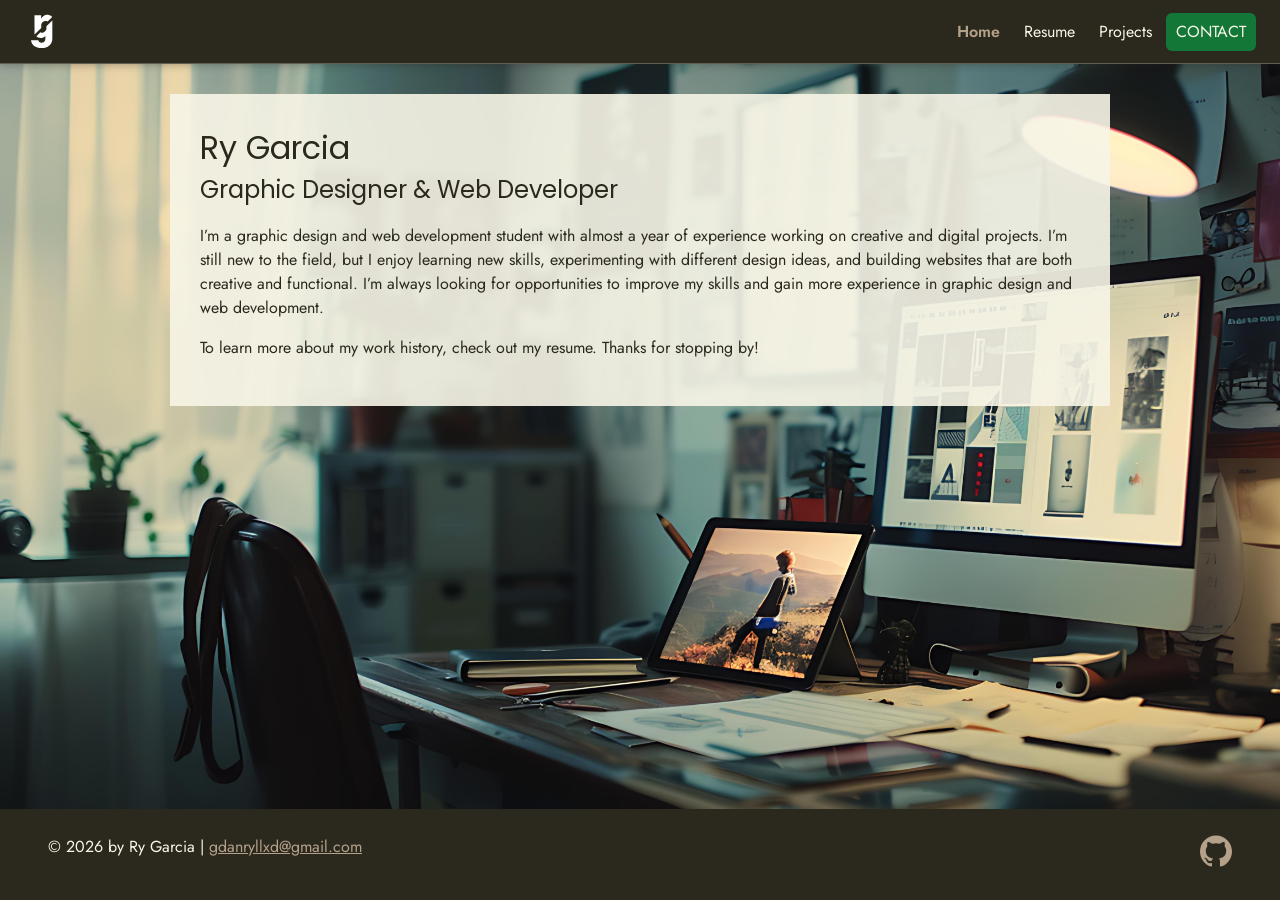
==== index.html @ c514fbcc "Use animated logo on home page" ====
<!DOCTYPE html>
<html lang="en">
  <head>
    <meta charset="UTF-8">
    <meta name="viewport" content="width=device-width, initial-scale=1.0">
    <title>Ry Garcia</title>

    <link rel="preconnect" href="https://fonts.googleapis.com">
    <link rel="preconnect" href="https://fonts.gstatic.com" crossorigin>
    <link href="https://fonts.googleapis.com/css2?family=Jost:ital,wght@0,100..900;1,100..900&family=Poppins:wght@400;500;600&display=swap" rel="stylesheet">

    <link rel="stylesheet" href="css/styles.css">
  </head>

  <body class="home">

    <div class="navWrap">
      <a href="index.html" class="navLogo" aria-label="Home">
        <img src="logo%20animation/intro%20g.svg" alt="" aria-hidden="true" class="logo logo-intro logo-g">
        <img src="logo%20animation/intro%20r.svg" alt="" aria-hidden="true" class="logo logo-intro logo-r">
        <img src="logo%20animation/top%20part%20of%20g.svg" alt="" aria-hidden="true" class="logo logo-intro logo-g-top">
        <img src="logo%20animation/monogram.svg" alt="Ry Garcia monogram" class="logo logo-final">
      </a>
      <input type="checkbox" id="navToggle" class="navToggle" aria-label="Toggle navigation" aria-controls="primaryNavigation" >
      <label for="navToggle" class="navToggleLabel"><span></span></label>
      <nav id="primaryNavigation" aria-label="Primary navigation">
        <ul>
          <li><a href="index.html" class="current-page" aria-current="page">Home</a></li>
          <li><a href="resume.html">Resume</a></li>
          <li><a href="projects.html">Projects</a></li>
          <li><button type="button" class="btn" popovertarget="contactPopover">Contact</button></li>
        </ul>
      </nav>
    </div>

    <div id="contactPopover" popover role="dialog" aria-labelledby="contactHeading">
      <div class="card">
        <img src="images/pogi.png" alt="Ry Garcia">
        <div class="contact-details">
          <h2 id="contactHeading">Ry Garcia</h2>
          <p class="contact-bio">
            I’m a graphic design and web development student who enjoys learning
            new skills, exploring creative ideas, and building websites that are
            both creative and functional.
          </p>
          <p><a href="mailto:ry.garcia@example.com">ry.garcia@example.com</a></p>
          <p><a href="tel:+13035550142">(303) 555-0142</a></p>
        </div>
        <button type="button" popovertarget="contactPopover" popovertargetaction="hide" aria-label="Close contact" autofocus>&#215;</button>
      </div>
    </div>

    <!-- // INTRO // -->
    <div class="content-wrapper">
      <div class="content-bg">
        <header>
          <h1>Ry Garcia</h1>
          <h2>Graphic Designer & Web Developer</h2>
        </header>

        <!-- // ABOUT ME // -->
        <main>
          <p>
            I’m a graphic design and web development student with almost a year
            of experience working on creative and digital projects. I’m still
            new to the field, but I enjoy learning new skills, experimenting
            with different design ideas, and building websites that are both
            creative and functional. I’m always looking for opportunities to
            improve my skills and gain more experience in graphic design and
            web development.
          </p>

          <p>
            To learn more about my work history, check out my
            resume. Thanks for stopping by!
          </p>
        </main>
      </div>
    </div>

    <!-- // FOOTER INFO, SOCIAL MEDIA // -->
    <footer>
      <p>
        © 2026 by Ry Garcia |
        <a href="mailto:gdanryllxd@gmail.com">gdanryllxd@gmail.com</a>
      </p>

      <ul class="socials">
        <li>
          <a href="https://github.com/rydoesart/ry_garcia_resume" target="_blank" rel="noopener" aria-label="GitHub repository">
            <svg class="github-icon" viewBox="0 0 24 24" aria-hidden="true" focusable="false">
              <path fill="currentColor" d="M12 .297c-6.63 0-12 5.373-12 12 0 5.303 3.438 9.8 8.205 11.385.6.113.82-.258.82-.577 0-.285-.01-1.04-.015-2.04-3.338.724-4.042-1.61-4.042-1.61-.546-1.387-1.333-1.756-1.333-1.756-1.09-.745.083-.73.083-.73 1.205.084 1.84 1.237 1.84 1.237 1.07 1.835 2.807 1.305 3.492.998.108-.776.418-1.305.762-1.605-2.665-.3-5.467-1.334-5.467-5.931 0-1.31.469-2.381 1.235-3.221-.124-.303-.535-1.524.117-3.176 0 0 1.008-.322 3.3 1.23.957-.266 1.983-.399 3.003-.404 1.02.005 2.047.138 3.006.404 2.29-1.552 3.295-1.23 3.295-1.23.655 1.652.243 2.873.12 3.176.77.84 1.232 1.911 1.232 3.221 0 4.609-2.807 5.628-5.479 5.921.43.372.823 1.102.823 2.222 0 1.606-.015 2.903-.015 3.297 0 .322.216.694.825.576C20.565 22.092 24 17.592 24 12.297c0-6.627-5.373-12-12-12Z"/>
            </svg>
          </a>
        </li>
      </ul>
    </footer>

  </body>
</html>
---- css/styles.css ----
/*
COLOR PALETTE

Neutral shades:
--gray-1 through --gray-9

Accent colours:
Green
Beige
*/

/* GLOBAL STYLES
------------------------------------*/

:root {
    --neutral: oklch(45% 0.02 100);

    --gray-1: oklch(from var(--neutral) 97% c h);
    --gray-2: oklch(from var(--neutral) 92% c h);
    --gray-3: oklch(from var(--neutral) 87% c h);
    --gray-4: oklch(from var(--neutral) 78% c h);
    --gray-5: oklch(from var(--neutral) 68% c h);
    --gray-6: oklch(from var(--neutral) 58% c h);
    --gray-7: oklch(from var(--neutral) 48% c h);
    --gray-8: oklch(from var(--neutral) 38% c h);
    --gray-9: oklch(from var(--neutral) 28% c h);

    --green: oklch(50% 0.13 150);
    --beige: oklch(72% 0.04 70);

    --body-font: "Jost", sans-serif;
    --heading-font: "Poppins", sans-serif;

    --space-1: 0.25rem;
    --space-2: 0.5rem;
    --space-2-5: 0.625rem;
    --space-3: 0.75rem;
    --space-4: 1rem;
    --space-5: 1.25rem;
    --space-6: 1.5rem;
    --space-7: 1.875rem;
    --space-8: 2rem;
    --space-10: 2.5rem;
    --space-12: 3rem;
    --space-16: 4rem;

    --logo-size: 2.5rem;
    --contact-block-size: 18rem;
    --contact-min-inline-size: 22rem;
    --contact-min-block-size: 12.5rem;
    --contact-image-size: 8rem;
    --menu-icon-size: 1.75rem;
    --content-max-inline-size: 62.5rem;
    --work-column-inline-size: 18.75rem;
    --hero-block-size-small: 12.5rem;
    --hero-block-size-large: 18.75rem;
    --visually-hidden-size: 0.0625rem;

    --border-thin: 0.0625rem;
    --border-strong: 0.125rem;
    --radius-card: 0.375rem;
    --radius-pill: 0.75rem;

    --text-base: 1rem;
    --text-xl: 2rem;
    --text-lg: 1.5rem;
    --text-md: 1.25rem;
    --text-button: 1.2rem;
    --space-button: 0.4375rem;
    --tracking-wide: 0.1em;
    --font-weight-regular: 400;
    --font-weight-semibold: 600;
    --opacity-muted: 0.5;

    --duration-fast: 0.14s;
    --duration-menu: 0.22s;
    --duration-logo: 2.8s;
    --ease-standard: ease-in-out;
    --z-menu: 1;
    --z-navigation: 99;
}

html {
    box-sizing: border-box;
}

*, *::before, *::after {
    box-sizing: inherit;
}

html,
body {
    block-size: 100%;
}

body {
    background: var(--gray-1);
    color: var(--gray-9);
    font-family: var(--body-font);
    font-size: var(--text-base);
    line-height: 1.5;
    margin: 0;
}

h1,
h2,
h3 {
    font-family: var(--heading-font);
    font-style: normal;
    font-weight: var(--font-weight-regular);
    margin: 0;
}

h1 {
    font-size: var(--text-xl);
    line-height: 1.5;
}

h2 {
    font-size: var(--text-lg);
}

h3 {
    font-size: var(--text-md);
}


/* LINKS
------------------------------------*/

a {
    color: var(--green);
}

a:hover {
    color: var(--beige);
    text-decoration: none;
}

footer a {
    color: var(--beige);
}

footer a:hover {
    color: var(--green);
    text-decoration: none;
}


/* NAVIGATION
------------------------------------*/

.navLogo {
    position: relative;
    display: grid;
    place-items: center;
    inline-size: var(--logo-size);
    block-size: var(--logo-size);
    flex: none;
    overflow: visible;
}

.logo {
    position: absolute;
    inset: 0;
    display: block;
    inline-size: var(--logo-size);
    block-size: var(--logo-size);
    object-fit: contain;
    filter: invert(1);
}

.logo-intro {
    display: none;
}

.logo-final {
    opacity: 1;
}

@media (prefers-reduced-motion: no-preference) {
    .logo-intro {
        display: block;
    }

    .logo-g {
        animation: logo-g-exit var(--duration-logo) ease-in 1 both;
    }

    .logo-r {
        transform-origin: 50% 80%;
        animation: logo-r-hop var(--duration-logo) cubic-bezier(0.2, 0.72, 0.25, 1) 1 both;
    }

    .logo-g-top {
        opacity: 0;
        transform-origin: center;
        animation: logo-g-top-reveal var(--duration-logo) ease-out 1 both;
    }

    .logo-final {
        opacity: 0;
        animation: logo-final-reveal var(--duration-logo) ease-out 1 both;
    }
}

@keyframes logo-r-hop {
    0%, 12% { transform: translate(-24px, -1px) rotate(-10deg); }
    31% { transform: translate(-19px, -13px) rotate(-8deg); }
    47% { transform: translate(-9px, -5px) rotate(4deg); }
    56% { transform: translate(0, 0) rotate(0); }
    62% { transform: translate(2px, 2px) rotate(5deg); }
    68% { transform: translate(-1px, -1px) rotate(-4deg); }
    74%, 84% { transform: none; opacity: 1; }
    100% { transform: none; opacity: 0; }
}

@keyframes logo-g-exit {
    0%, 78% { opacity: 1; }
    88%, 100% { opacity: 0; }
}

@keyframes logo-g-top-reveal {
    0%, 55% { opacity: 0; transform: translateY(-2px) scale(0.94); }
    66% { opacity: 1; transform: none; }
    82%, 100% { opacity: 0; transform: none; }
}

@keyframes logo-final-reveal {
    0%, 78% { opacity: 0; }
    100% { opacity: 1; }
}

.navWrap {
    position: sticky;
    inset-block-start: 0;
    z-index: var(--z-navigation);
    min-block-size: var(--space-12);
    inline-size: 100%;
    background-color: var(--gray-9);
    border-block-end: var(--border-thin) solid var(--gray-7);
    box-shadow: 0 var(--border-thin) var(--space-2) oklch(from var(--gray-9) l c h / 35%);
    padding-inline: var(--space-6);
    display: flex;
    align-items: center;
    justify-content: space-between;
}

#navToggle {
    position: absolute;
    inline-size: var(--visually-hidden-size);
    block-size: var(--visually-hidden-size);
    overflow: hidden;
    clip-path: inset(50%);
    white-space: nowrap;
}

.navToggleLabel {
    position: relative;
    display: grid;
    place-items: center;
    inline-size: var(--space-10);
    block-size: var(--space-10);
    cursor: pointer;
}

.navToggleLabel > span {
    position: relative;
    display: block;
    inline-size: var(--menu-icon-size);
    block-size: var(--border-strong);
    background: var(--gray-1);
    transition: background-color var(--duration-fast) var(--ease-standard);
}

.navToggleLabel > span::before,
.navToggleLabel > span::after {
    content: "";
    display: block;
    position: absolute;
    inset-inline-start: 0;
    inset-block-start: 0;
    inline-size: 100%;
    block-size: 100%;
    background: var(--gray-1);
    transition: transform var(--duration-fast) var(--ease-standard);
}

.navToggleLabel > span::before {
    transform: translateY(calc(-1 * var(--space-2)));
}

.navToggleLabel > span::after {
    transform: translateY(var(--space-2));
}

#navToggle:focus-visible + .navToggleLabel {
    outline: var(--border-strong) solid var(--green);
    outline-offset: var(--border-strong);
}

.navWrap nav {
    position: absolute;
    inset-block-start: 100%;
    inset-inline-start: 0;
    z-index: var(--z-menu);
    inline-size: 100%;
    background: var(--gray-9);
    transform: translateX(-110%);
    visibility: hidden;
    transition: transform var(--duration-menu) var(--ease-standard), visibility var(--duration-menu);
}

.navWrap nav ul {
    list-style: none;
    margin: 0;
    padding: 0;
}

.navWrap nav ul li a {
    display: block;
    text-decoration: none;
    inline-size: 100%;
    padding: var(--space-3) var(--space-4);
    color: var(--gray-1);
    font-family: var(--body-font);
    border-block-end: var(--border-thin) solid var(--gray-7);
    transition: background-color var(--duration-fast) var(--ease-standard), color var(--duration-fast) var(--ease-standard);
}

.navWrap nav .current-page {
    color: var(--beige);
    font-weight: var(--font-weight-semibold);
}

.navWrap nav ul li a:hover,
.navWrap nav ul li a:focus-visible {
    background-color: var(--gray-8);
    color: var(--beige);
}

.navWrap nav .btn {
    anchor-name: --contact-button;
    background: var(--green);
    border: 0;
    border-radius: var(--radius-card);
    box-shadow: none;
    color: var(--gray-1);
    inline-size: fit-content;
    font: inherit;
    padding-block: var(--space-button);
    padding-inline: var(--space-2-5);
    letter-spacing: inherit;
    text-shadow: none;
    display: flex;
    justify-content: center;
    margin: var(--space-3) auto;
}

.navWrap nav .btn:hover,
.navWrap nav .btn:focus-visible {
    background: var(--beige);
    color: var(--gray-9);
}

#navToggle:checked ~ nav {
    transform: translateX(0);
    visibility: visible;
}

#navToggle:checked + .navToggleLabel > span {
    background: transparent;
}

#navToggle:checked + .navToggleLabel > span::before {
    transform: rotate(45deg);
}

#navToggle:checked + .navToggleLabel > span::after {
    transform: rotate(-45deg);
}


/* BUTTON
------------------------------------*/

.btn {
    background: var(--green);
    color: var(--gray-1);
    display: inline-block;
    font-size: var(--text-button);
    letter-spacing: var(--tracking-wide);
    padding: var(--space-button);
    text-decoration: none;
    text-transform: uppercase;
    border-radius: var(--radius-pill);
}


/* CONTACT POPOVER
------------------------------------*/

#contactPopover {
    position: fixed;
    inset: auto;
    position-anchor: --contact-button;
    position-area: bottom span-left;
    position-try-fallbacks: flip-block, --contact-bottom-span-all, --contact-top-span-all;
    margin: 0;
    inline-size: min(calc(100vi - var(--space-4)), max(33.333vi, var(--contact-min-inline-size)));
    min-inline-size: 0;
    max-inline-size: calc(100vi - var(--space-4));
    block-size: var(--contact-block-size);
    min-block-size: min(var(--contact-min-block-size), calc(100vb - var(--space-16)));
    max-block-size: calc(100vb - var(--space-16));
    container: contact / size;
    resize: both;
    overflow: auto;
    direction: rtl;
    background: var(--gray-1);
    color: var(--gray-9);
    font-family: var(--body-font);
    border: var(--border-thin) solid var(--gray-3);
    border-radius: var(--radius-card);
    border-end-end-radius: 0;
    box-shadow: 0 var(--space-2) var(--space-6) oklch(from var(--gray-9) l c h / 35%);
    padding: 0;
}

@position-try --contact-bottom-span-all {
    position-area: bottom span-all;
}

@position-try --contact-top-span-all {
    position-area: top span-all;
}

#contactPopover::backdrop {
    background: oklch(from var(--gray-9) l c h / 50%);
}

#contactPopover .card {
    position: relative;
    direction: ltr;
    display: grid;
    grid-template-columns: minmax(0, 1fr);
    inline-size: 100%;
    block-size: 100%;
    min-inline-size: 0;
    min-block-size: 0;
    overflow: auto;
    align-content: start;
    align-items: start;
    gap: var(--space-3) var(--space-4);
    padding: var(--space-4);
    padding-block-start: var(--space-10);
    font-size: var(--text-base);
    line-height: 1.35;
}

#contactPopover .card > img,
#contactPopover .project-placeholder-art {
    display: block;
    flex: 0 0 var(--contact-image-size);
    inline-size: var(--contact-image-size);
    max-inline-size: 100%;
    aspect-ratio: 1;
    align-self: flex-start;
    object-fit: cover;
    border: var(--border-strong) solid var(--gray-3);
    border-radius: 50%;
}

#contactPopover .contact-details {
    flex: 1 1 13rem;
    display: grid;
    align-content: start;
    gap: var(--space-2);
    min-inline-size: 0;
}

#contactPopover h2 {
    font-size: var(--text-md);
    border-block-end: var(--border-strong) dashed var(--gray-4);
    padding-block-end: var(--space-2);
}

#contactPopover p {
    margin: 0;
}

#contactPopover .contact-bio {
    display: block;
}

#contactPopover a {
    font-weight: var(--font-weight-semibold);
    overflow-wrap: anywhere;
    text-underline-offset: var(--border-strong);
}

#contactPopover a:hover {
    color: var(--gray-9);
}

#contactPopover button {
    position: absolute;
    inset-block-start: var(--space-2);
    inset-inline-end: var(--space-2);
    inline-size: var(--space-8);
    block-size: var(--space-8);
    display: grid;
    place-items: center;
    padding: 0;
    background: transparent;
    color: var(--gray-6);
    border: 0;
    border-radius: var(--radius-card);
    font: inherit;
    font-size: var(--text-lg);
    line-height: 1;
    letter-spacing: var(--tracking-wide);
    cursor: pointer;
    transition: background-color var(--duration-fast) var(--ease-standard), color var(--duration-fast) var(--ease-standard);
}

#contactPopover button:hover,
#contactPopover button:focus-visible {
    background: transparent;
    color: var(--gray-9);
}

#contactPopover a:focus-visible,
#contactPopover button:focus-visible {
    outline: var(--border-strong) solid var(--green);
    outline-offset: var(--border-strong);
}

/* Keep narrow popovers stacked, then add columns as their width allows. */
@container contact (inline-size >= 24rem) and (inline-size < 28rem) {
    #contactPopover .card {
        display: grid;
        grid-template-columns: var(--contact-image-size) minmax(0, 1fr);
        align-content: center;
        align-items: center;
    }

    #contactPopover .card > img,
    #contactPopover .project-placeholder-art {
        inline-size: min(100%, var(--contact-image-size));
        align-self: center;
    }

    #contactPopover .contact-bio {
        display: none;
    }
}

@container contact (inline-size >= 28rem) {
    #contactPopover .card {
        grid-template-columns: var(--contact-image-size) minmax(0, 1fr);
        align-content: center;
        align-items: center;
    }

    #contactPopover .card > img,
    #contactPopover .project-placeholder-art {
        inline-size: min(100%, var(--contact-image-size));
        align-self: center;
    }

    #contactPopover .contact-bio {
        display: block;
    }
}

/* CONTENT WRAPPER
------------------------------------*/

.content-wrapper {
    margin-block: 0;
    margin-inline: auto;
    max-inline-size: var(--content-max-inline-size);
    padding: var(--space-5);
}


/* HOME
------------------------------------*/

.home {
    background: url("../project-image/bg-ry-garcia.jpg") no-repeat;
    background-size: cover;
    display: flex;
    flex-direction: column;
}

.home .content-wrapper {
    flex: 1 0 auto;
}

.content-bg {
    background: oklch(from var(--gray-1) l c h / 90%);
    padding: var(--space-5);
}


/* RESUME
------------------------------------*/

.resume header::before {
    background-image: url("../project-image/bg-ry-garcia.jpg");
    background-position: center;
    background-repeat: no-repeat;
    background-size: cover;
    content: "";
    display: block;
    block-size: var(--hero-block-size-small);
}
.resume-section {
    margin-block-end: var(--space-10);
}

.resume-section h2 {
    border-block-end: var(--border-strong) dashed var(--gray-4);
}


/* PROJECTS
------------------------------------*/

.project-wrapper {
    display: grid;
    grid-template-columns: minmax(0, 1fr);
    gap: var(--space-5);
    margin-block-start: var(--space-7);
}

.project-item {
    background: var(--gray-1);
    border: var(--border-thin) solid var(--gray-3);
    border-radius: var(--radius-card);
    display: grid;
    grid-template-rows: subgrid;
    grid-row: span 4;
    row-gap: var(--space-3);
    margin: 0;
    min-inline-size: 0;
    padding: var(--space-5);
}

.project-item img {
    aspect-ratio: 16 / 10;
    display: block;
    inline-size: 100%;
    object-fit: cover;
}

.project-placeholder-art {
    aspect-ratio: 16 / 10;
    background: var(--gray-2);
}

.project-item h3 {
    margin: 0;
}

.project-item p {
    margin: 0;
}

.project-item .btn {
    align-self: start;
    margin: 0;
    text-align: center;
}

.project-label {
    align-self: start;
    background: var(--beige);
    color: var(--gray-9);
    margin: 0;
    padding: var(--space-button);
    text-transform: uppercase;
    border-radius: var(--radius-pill);
    
}

.corruption-poster img {
    object-position: top;
}

/* WORK EXPERIENCE
------------------------------------*/

.work-item {
    margin-block: var(--space-7);
}

.work-details p {
    margin: 0;
}

.work-summary p:first-child {
    margin-block-start: 0;
}


/* EDUCATION
------------------------------------*/

.education-item {
    margin-block: var(--space-7);
}

.education-item p {
    margin: 0;
}


/* FOOTER
------------------------------------*/

footer {
    background: var(--gray-9);
    color: var(--gray-1);
    padding: var(--space-2-5);
    text-align: center;
}

.socials {
    list-style: none;
    padding: 0;
}

.socials li {
    display: inline-block;
    margin-inline-start: var(--space-2-5);
}

.socials .github-icon {
    inline-size: var(--space-8);
    block-size: var(--space-8);
}

.socials a:hover .github-icon {
    opacity: var(--opacity-muted);
}


/* WIDER SCREENS
------------------------------------*/

@media screen and (min-width: 650px) {

    #navToggle {
        display: none;
    }

    .navWrap {
        min-block-size: var(--space-16);
    }

    .navToggleLabel {
        display: none;
    }

    .navWrap nav {
        position: static;
        inline-size: auto;
        background: transparent;
        transform: none;
        visibility: visible;
        transition: none;
    }

    .navWrap nav ul {
        display: flex;
        align-items: center;
        gap: var(--space-1);
    }

    .navWrap nav ul li a {
        inline-size: auto;
        padding: var(--space-2) var(--space-2-5);
        border: 0;
    }

    .navWrap nav .btn {
        margin: 0;
    }

    .content-wrapper {
        padding: var(--space-7);
    }

    .content-bg {
        padding: var(--space-7);
    }

    .project-wrapper {
        display: grid;
        grid-template-columns: repeat(2, 1fr);
        gap: var(--space-5);
    }

    .resume header::before {
        block-size: var(--hero-block-size-large);
    }
}


@media screen and (min-width: 860px) {

    .project-wrapper {
        grid-template-columns: repeat(3, minmax(0, 1fr));
    }

    .work-item {
        display: grid;
        grid-template-columns: var(--work-column-inline-size) 1fr;
        gap: var(--space-5);
    }

    footer {
        display: flex;
        justify-content: space-between;
        padding-inline: var(--space-12);
        text-align: start;
    }
}
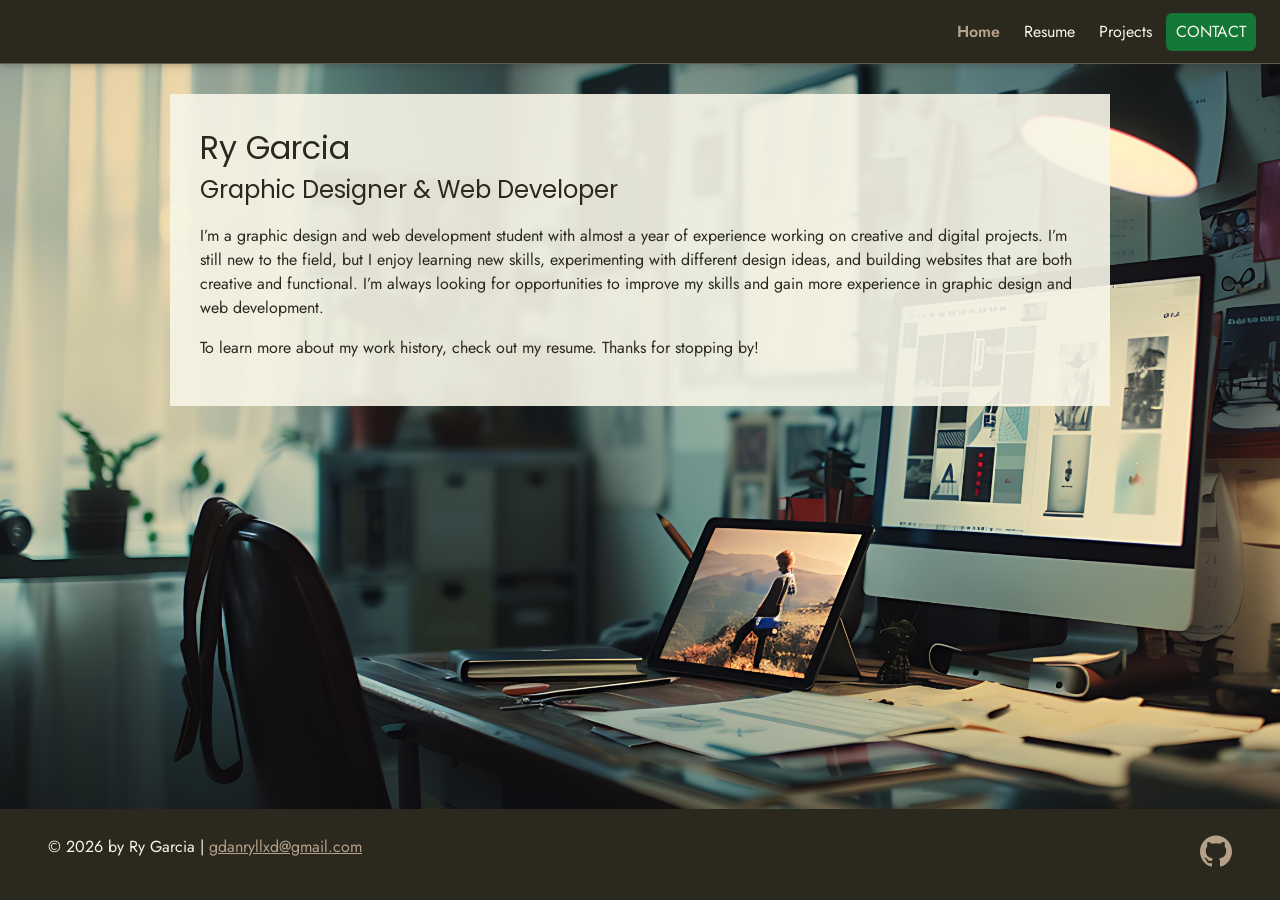
==== commit 966b45bb: "Use original SVG paths in navigation logos" ====
--- a/index.html
+++ b/index.html
@@ -16,10 +16,10 @@
 
     <div class="navWrap">
       <a href="index.html" class="navLogo" aria-label="Home">
-        <img src="logo%20animation/intro%20g.svg" alt="" aria-hidden="true" class="logo logo-intro logo-g">
-        <img src="logo%20animation/intro%20r.svg" alt="" aria-hidden="true" class="logo logo-intro logo-r">
-        <img src="logo%20animation/top%20part%20of%20g.svg" alt="" aria-hidden="true" class="logo logo-intro logo-g-top">
-        <img src="logo%20animation/monogram.svg" alt="Ry Garcia monogram" class="logo logo-final">
+        <svg class="logo" viewBox="0 0 500 500" role="img" aria-label="Ry Garcia monogram">
+          <use class="logo-g" href="logo%20animation/monogram.svg#logo-g"></use>
+          <use class="logo-r" href="logo%20animation/monogram.svg#logo-r"></use>
+        </svg>
       </a>
       <input type="checkbox" id="navToggle" class="navToggle" aria-label="Toggle navigation" aria-controls="primaryNavigation" >
       <label for="navToggle" class="navToggleLabel"><span></span></label>
--- a/css/styles.css
+++ b/css/styles.css
@@ -74,7 +74,6 @@
 
     --duration-fast: 0.14s;
     --duration-menu: 0.22s;
-    --duration-logo: 2.8s;
     --ease-standard: ease-in-out;
     --z-menu: 1;
     --z-navigation: 99;
@@ -151,84 +150,49 @@
 ------------------------------------*/
 
 .navLogo {
-    position: relative;
     display: grid;
     place-items: center;
     inline-size: var(--logo-size);
     block-size: var(--logo-size);
     flex: none;
-    overflow: visible;
 }
 
 .logo {
-    position: absolute;
-    inset: 0;
     display: block;
     inline-size: var(--logo-size);
     block-size: var(--logo-size);
-    object-fit: contain;
     filter: invert(1);
 }
 
-.logo-intro {
-    display: none;
-}
-
-.logo-final {
-    opacity: 1;
-}
-
 @media (prefers-reduced-motion: no-preference) {
-    .logo-intro {
-        display: block;
-    }
-
-    .logo-g {
-        animation: logo-g-exit var(--duration-logo) ease-in 1 both;
-    }
-
-    .logo-r {
-        transform-origin: 50% 80%;
-        animation: logo-r-hop var(--duration-logo) cubic-bezier(0.2, 0.72, 0.25, 1) 1 both;
-    }
-
-    .logo-g-top {
-        opacity: 0;
-        transform-origin: center;
-        animation: logo-g-top-reveal var(--duration-logo) ease-out 1 both;
-    }
-
-    .logo-final {
-        opacity: 0;
-        animation: logo-final-reveal var(--duration-logo) ease-out 1 both;
+    .navLogo .logo-r {
+        transform-box: fill-box;
+        transform-origin: center bottom;
+        animation: logo-r-hop 2.2s cubic-bezier(0.2, 0.72, 0.3, 1) 1 both;
+    }
+
+    .navLogo .logo-g {
+        transform-box: fill-box;
+        transform-origin: center bottom;
+        animation: logo-g-land 2.2s ease-out 1 both;
     }
 }
 
 @keyframes logo-r-hop {
-    0%, 12% { transform: translate(-24px, -1px) rotate(-10deg); }
-    31% { transform: translate(-19px, -13px) rotate(-8deg); }
-    47% { transform: translate(-9px, -5px) rotate(4deg); }
-    56% { transform: translate(0, 0) rotate(0); }
-    62% { transform: translate(2px, 2px) rotate(5deg); }
-    68% { transform: translate(-1px, -1px) rotate(-4deg); }
-    74%, 84% { transform: none; opacity: 1; }
-    100% { transform: none; opacity: 0; }
-}
-
-@keyframes logo-g-exit {
-    0%, 78% { opacity: 1; }
-    88%, 100% { opacity: 0; }
-}
-
-@keyframes logo-g-top-reveal {
-    0%, 55% { opacity: 0; transform: translateY(-2px) scale(0.94); }
-    66% { opacity: 1; transform: none; }
-    82%, 100% { opacity: 0; transform: none; }
-}
-
-@keyframes logo-final-reveal {
-    0%, 78% { opacity: 0; }
-    100% { opacity: 1; }
+    0%, 12%, 100% { transform: none; }
+    28% { transform: translate(-14px, 7px) rotate(-8deg); }
+    43% { transform: translate(-7px, -18px) rotate(-5deg); }
+    56% { transform: translate(2px, 2px) rotate(2deg); }
+    63% { transform: translateY(4px); }
+    71% { transform: translateY(-2px); }
+    82%, 90% { transform: none; }
+}
+
+@keyframes logo-g-land {
+    0%, 55%, 100% { transform: none; }
+    62% { transform: scaleY(0.93); }
+    70% { transform: scaleY(1.015); }
+    78%, 88% { transform: none; }
 }
 
 .navWrap {
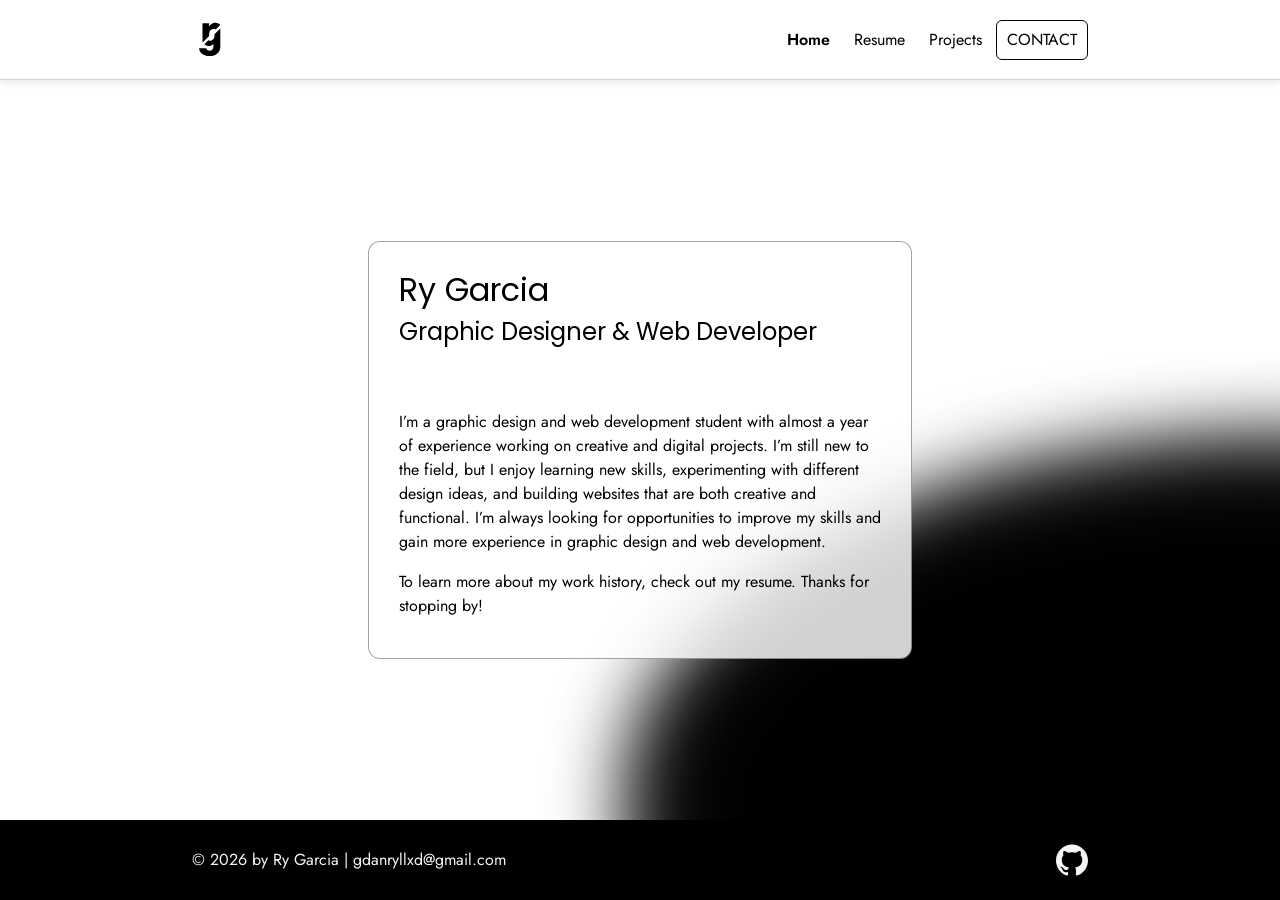
==== commit 98c2216d: "Inline monogram on home page" ====
--- a/index.html
+++ b/index.html
@@ -17,8 +17,8 @@
     <div class="navWrap">
       <a href="index.html" class="navLogo" aria-label="Home">
         <svg class="logo" viewBox="0 0 500 500" role="img" aria-label="Ry Garcia monogram">
-          <use class="logo-g" href="logo%20animation/monogram.svg#logo-g"></use>
-          <use class="logo-r" href="logo%20animation/monogram.svg#logo-r"></use>
+          <path class="logo-g" fill="#000" d="M280.364,178.832c.059,8.185.182,16.949.182,23.941,0,30.855-29.593,56.183-61.036,56.183-6.953,0-11.017-1.473-14.735-4.535l-49.396,49.396c11.145,12.104,33.011,21.149,50.374,21.149,29.133,0,41.964-6.332,60.46-25.448h.923v35.435c0,32.635-21.731,49.42-47.626,49.42-24.506,0-37.915-12.589-40.227-31.703h-91.092c5.085,57.347,54.099,97.908,131.319,97.908,79.532,0,134.557-44.757,134.557-120.287V105.129l-73.703,73.703Z"></path>
+          <path class="logo-r" fill="#000" d="M131.656,282.285l83.306-83.305.556-36.054c0-27.744,23.435-49.475,54.083-49.475,11.64,0,18.456,2.064,25.304,5.587l57.84-57.84c-9.138-9.321-16.112-13.548-22.907-17.027-9.123-4.065-14.662-5.293-19.506-6.321-8.775-1.862-15.678-2.05-17.744-2.081-16.878-.254-30.786,5.124-37.82,8.492-14.78,7.078-28.645,18.927-39.7,36.821h-1.351v-40.69h-82.93l.846,235.604.025,6.288Z"></path>
         </svg>
       </a>
       <input type="checkbox" id="navToggle" class="navToggle" aria-label="Toggle navigation" aria-controls="primaryNavigation" >
--- a/css/styles.css
+++ b/css/styles.css
@@ -4,16 +4,15 @@
 Neutral shades:
 --gray-1 through --gray-9
 
-Accent colours:
-Green
-Beige
+Interactive accents:
+Green on hover and focus
 */
 
 /* GLOBAL STYLES
 ------------------------------------*/
 
 :root {
-    --neutral: oklch(45% 0.02 100);
+    --neutral: oklch(45% 0 0);
 
     --gray-1: oklch(from var(--neutral) 97% c h);
     --gray-2: oklch(from var(--neutral) 92% c h);
@@ -26,10 +25,12 @@
     --gray-9: oklch(from var(--neutral) 28% c h);
 
     --green: oklch(50% 0.13 150);
-    --beige: oklch(72% 0.04 70);
+    --black: #000;
+    --divider-color: oklch(from var(--black) l c h / 60%);
 
     --body-font: "Jost", sans-serif;
     --heading-font: "Poppins", sans-serif;
+    --bar-inline-inset: clamp(var(--space-6), 15vw, 12rem);
 
     --space-1: 0.25rem;
     --space-2: 0.5rem;
@@ -50,12 +51,14 @@
     --contact-min-block-size: 12.5rem;
     --contact-image-size: 8rem;
     --menu-icon-size: 1.75rem;
+    --animation-stage-aspect-ratio: 9 / 16;
     --content-max-inline-size: 62.5rem;
     --work-column-inline-size: 18.75rem;
     --hero-block-size-small: 12.5rem;
     --hero-block-size-large: 18.75rem;
     --visually-hidden-size: 0.0625rem;
 
+    --border-hairline: 0.025rem;
     --border-thin: 0.0625rem;
     --border-strong: 0.125rem;
     --radius-card: 0.375rem;
@@ -128,16 +131,17 @@
 ------------------------------------*/
 
 a {
+    color: var(--gray-9);
+}
+
+a:hover {
     color: var(--green);
-}
-
-a:hover {
-    color: var(--beige);
     text-decoration: none;
 }
 
 footer a {
-    color: var(--beige);
+    color: var(--gray-1);
+    text-decoration: none;
 }
 
 footer a:hover {
@@ -161,50 +165,100 @@
     display: block;
     inline-size: var(--logo-size);
     block-size: var(--logo-size);
-    filter: invert(1);
 }
 
 @media (prefers-reduced-motion: no-preference) {
-    .navLogo .logo-r {
-        transform-box: fill-box;
-        transform-origin: center bottom;
-        animation: logo-r-hop 2.2s cubic-bezier(0.2, 0.72, 0.3, 1) 1 both;
-    }
-
+    .navLogo .logo {
+        transform-origin: center;
+        animation: logo-impact 2.4s linear 1 both;
+    }
+
+    .navLogo .logo-r,
     .navLogo .logo-g {
         transform-box: fill-box;
-        transform-origin: center bottom;
-        animation: logo-g-land 2.2s ease-out 1 both;
-    }
-}
-
-@keyframes logo-r-hop {
-    0%, 12%, 100% { transform: none; }
-    28% { transform: translate(-14px, 7px) rotate(-8deg); }
-    43% { transform: translate(-7px, -18px) rotate(-5deg); }
-    56% { transform: translate(2px, 2px) rotate(2deg); }
-    63% { transform: translateY(4px); }
-    71% { transform: translateY(-2px); }
-    82%, 90% { transform: none; }
-}
-
-@keyframes logo-g-land {
-    0%, 55%, 100% { transform: none; }
-    62% { transform: scaleY(0.93); }
-    70% { transform: scaleY(1.015); }
-    78%, 88% { transform: none; }
+        transform-origin: center;
+    }
+
+    .navLogo .logo-g {
+        animation: logo-g-assemble 2.4s linear 1 both;
+    }
+
+    .navLogo .logo-r {
+        animation: logo-r-assemble 2.4s linear 1 both;
+    }
+}
+
+@keyframes logo-g-assemble {
+    0% { opacity: 1; transform: translate(600px, 0) scale(0.8); }
+    9% { transform: translate(469px, 72px) scale(0.83); }
+    18% { transform: translate(402px, 118px) scale(0.87); }
+    27% { transform: translate(295px, 135px) scale(0.91); }
+    36% { transform: translate(190px, 124px) scale(0.95); }
+    40% { transform: translate(95px, 104px) scale(0.98); }
+    44% { transform: translate(34px, 40px) scale(0.99); }
+    48% {
+        transform: none;
+        animation-timing-function: cubic-bezier(0.12, 0.7, 0.25, 1);
+    }
+    54% {
+        transform: translate(110px, 0) scale(1.12);
+        animation-timing-function: cubic-bezier(0.2, 0.8, 0.2, 1);
+    }
+    68% {
+        transform: translate(-28px, 0) scale(0.96);
+        animation-timing-function: cubic-bezier(0.2, 0.8, 0.2, 1);
+    }
+    80% { transform: translate(10px, 0) scale(1.025); }
+    90% { transform: translate(-3px, 0) scale(0.995); }
+    100% { transform: none; }
+}
+
+@keyframes logo-r-assemble {
+    0% { opacity: 1; transform: translate(-600px, 0) scale(0.8); }
+    9% { transform: translate(-469px, -72px) scale(0.83); }
+    18% { transform: translate(-402px, -118px) scale(0.87); }
+    27% { transform: translate(-295px, -135px) scale(0.91); }
+    36% { transform: translate(-190px, -124px) scale(0.95); }
+    40% { transform: translate(-95px, -104px) scale(0.98); }
+    44% { transform: translate(-34px, -40px) scale(0.99); }
+    48% {
+        transform: none;
+        animation-timing-function: cubic-bezier(0.12, 0.7, 0.25, 1);
+    }
+    54% {
+        transform: translate(-110px, 0) scale(1.12);
+        animation-timing-function: cubic-bezier(0.2, 0.8, 0.2, 1);
+    }
+    68% {
+        transform: translate(28px, 0) scale(0.96);
+        animation-timing-function: cubic-bezier(0.2, 0.8, 0.2, 1);
+    }
+    80% { transform: translate(-10px, 0) scale(1.025); }
+    90% { transform: translate(3px, 0) scale(0.995); }
+    100% { transform: none; }
+}
+
+@keyframes logo-impact {
+    0%, 46% { transform: scale(0.96); }
+    54% { transform: scale(1.12); }
+    68% { transform: scale(0.96); }
+    80% { transform: scale(1.025); }
+    90% { transform: scale(0.995); }
+    100% { transform: scale(1); }
 }
 
 .navWrap {
     position: sticky;
     inset-block-start: 0;
     z-index: var(--z-navigation);
-    min-block-size: var(--space-12);
+    min-block-size: calc(var(--space-12) + var(--space-4));
     inline-size: 100%;
-    background-color: var(--gray-9);
-    border-block-end: var(--border-thin) solid var(--gray-7);
-    box-shadow: 0 var(--border-thin) var(--space-2) oklch(from var(--gray-9) l c h / 35%);
-    padding-inline: var(--space-6);
+    background-color: #fff;
+    -webkit-backdrop-filter: blur(var(--space-3));
+    backdrop-filter: blur(var(--space-3));
+    border-block-end: var(--border-thin) solid var(--gray-3);
+    box-shadow: 0 var(--border-thin) var(--space-2) oklch(from var(--gray-9) l c h / 15%);
+    padding-inline: var(--bar-inline-inset);
     display: flex;
     align-items: center;
     justify-content: space-between;
@@ -233,7 +287,7 @@
     display: block;
     inline-size: var(--menu-icon-size);
     block-size: var(--border-strong);
-    background: var(--gray-1);
+    background: #000;
     transition: background-color var(--duration-fast) var(--ease-standard);
 }
 
@@ -246,7 +300,7 @@
     inset-block-start: 0;
     inline-size: 100%;
     block-size: 100%;
-    background: var(--gray-1);
+    background: #000;
     transition: transform var(--duration-fast) var(--ease-standard);
 }
 
@@ -259,7 +313,7 @@
 }
 
 #navToggle:focus-visible + .navToggleLabel {
-    outline: var(--border-strong) solid var(--green);
+    outline: var(--border-strong) solid #000;
     outline-offset: var(--border-strong);
 }
 
@@ -269,7 +323,7 @@
     inset-inline-start: 0;
     z-index: var(--z-menu);
     inline-size: 100%;
-    background: var(--gray-9);
+    background: #fff;
     transform: translateX(-110%);
     visibility: hidden;
     transition: transform var(--duration-menu) var(--ease-standard), visibility var(--duration-menu);
@@ -282,34 +336,51 @@
 }
 
 .navWrap nav ul li a {
+    position: relative;
     display: block;
     text-decoration: none;
     inline-size: 100%;
     padding: var(--space-3) var(--space-4);
-    color: var(--gray-1);
+    color: #000;
     font-family: var(--body-font);
-    border-block-end: var(--border-thin) solid var(--gray-7);
-    transition: background-color var(--duration-fast) var(--ease-standard), color var(--duration-fast) var(--ease-standard);
+    border-block-end: var(--border-thin) solid var(--gray-3);
+    transition: color var(--duration-fast) var(--ease-standard);
+}
+
+.navWrap nav ul li a::after {
+    content: "";
+    position: absolute;
+    inset-inline: var(--space-4);
+    inset-block-end: 0;
+    block-size: var(--border-strong);
+    background: #000;
+    opacity: 0;
+    transition: opacity var(--duration-fast) var(--ease-standard);
 }
 
 .navWrap nav .current-page {
-    color: var(--beige);
+    color: #000;
     font-weight: var(--font-weight-semibold);
 }
 
 .navWrap nav ul li a:hover,
 .navWrap nav ul li a:focus-visible {
-    background-color: var(--gray-8);
-    color: var(--beige);
+    background-color: transparent;
+    color: #000;
+}
+
+.navWrap nav ul li a:hover::after,
+.navWrap nav ul li a:focus-visible::after {
+    opacity: 1;
 }
 
 .navWrap nav .btn {
     anchor-name: --contact-button;
-    background: var(--green);
-    border: 0;
+    background: transparent;
+    border: var(--border-thin) solid #000;
     border-radius: var(--radius-card);
     box-shadow: none;
-    color: var(--gray-1);
+    color: #000;
     inline-size: fit-content;
     font: inherit;
     padding-block: var(--space-button);
@@ -323,8 +394,9 @@
 
 .navWrap nav .btn:hover,
 .navWrap nav .btn:focus-visible {
-    background: var(--beige);
-    color: var(--gray-9);
+    background: #000;
+    border-color: #000;
+    color: #fff;
 }
 
 #navToggle:checked ~ nav {
@@ -349,7 +421,7 @@
 ------------------------------------*/
 
 .btn {
-    background: var(--green);
+    background: var(--gray-9);
     color: var(--gray-1);
     display: inline-block;
     font-size: var(--text-button);
@@ -358,6 +430,13 @@
     text-decoration: none;
     text-transform: uppercase;
     border-radius: var(--radius-pill);
+    transition: background-color var(--duration-fast) var(--ease-standard), color var(--duration-fast) var(--ease-standard);
+}
+
+.btn:hover,
+.btn:focus-visible {
+    background: var(--green);
+    color: var(--gray-1);
 }
 
 
@@ -445,7 +524,7 @@
 
 #contactPopover h2 {
     font-size: var(--text-md);
-    border-block-end: var(--border-strong) dashed var(--gray-4);
+    border-block-end: var(--border-hairline) solid var(--divider-color);
     padding-block-end: var(--space-2);
 }
 
@@ -464,7 +543,7 @@
 }
 
 #contactPopover a:hover {
-    color: var(--gray-9);
+    color: var(--green);
 }
 
 #contactPopover button {
@@ -491,7 +570,7 @@
 #contactPopover button:hover,
 #contactPopover button:focus-visible {
     background: transparent;
-    color: var(--gray-9);
+    color: var(--green);
 }
 
 #contactPopover a:focus-visible,
@@ -553,14 +632,86 @@
 ------------------------------------*/
 
 .home {
-    background: url("../project-image/bg-ry-garcia.jpg") no-repeat;
-    background-size: cover;
+    background: #fff;
     display: flex;
     flex-direction: column;
+    isolation: isolate;
+    position: relative;
+}
+
+.home::before,
+.home::after {
+    content: "";
+    position: fixed;
+    z-index: 0;
+    inset-block-start: 50%;
+    inset-inline-start: 50%;
+    inline-size: min(90vw, 76rem);
+    block-size: min(88vh, 60rem);
+    border-radius: 62% 38% 55% 45% / 46% 58% 42% 54%;
+    filter: blur(54px);
+    opacity: 0.82;
+    pointer-events: none;
+    will-change: transform, border-radius;
+}
+
+.home::before {
+    background:
+        radial-gradient(ellipse at 32% 38%, rgb(0 0 0 / 72%) 0%, rgb(32 32 32 / 52%) 36%, transparent 62%),
+        radial-gradient(ellipse at 68% 64%, rgb(255 255 255 / 82%) 0%, transparent 66%);
+    background-size: 150% 150%, 160% 160%;
+    background-position: 0% 20%, 100% 80%;
+    background-repeat: no-repeat;
+    animation: home-fluid-flow 19s ease-in-out infinite alternate;
+}
+
+.home::after {
+    inline-size: min(78vw, 64rem);
+    block-size: min(78vh, 54rem);
+    background:
+        radial-gradient(ellipse at 68% 32%, rgb(0 0 0 / 58%) 0%, rgb(32 32 32 / 40%) 38%, transparent 64%),
+        radial-gradient(ellipse at 36% 72%, rgb(255 255 255 / 76%) 0%, transparent 68%);
+    background-size: 165% 165%, 150% 150%;
+    background-position: 100% 0%, 0% 100%;
+    background-repeat: no-repeat;
+    animation: home-fluid-drift 29s ease-in-out -9s infinite alternate-reverse;
 }
 
 .home .content-wrapper {
+    display: flex;
+    align-items: center;
+    justify-content: center;
     flex: 1 0 auto;
+    position: relative;
+    z-index: 1;
+}
+
+.home .content-bg {
+    background: oklch(from var(--gray-1) l c h / 70%);
+    border: var(--border-thin) solid oklch(from var(--gray-9) l c h / 18%);
+    border-radius: var(--radius-pill);
+    display: flex;
+    flex-direction: column;
+    justify-content: center;
+    inline-size: 100%;
+    max-inline-size: 34rem;
+    margin-inline: auto;
+    padding-block: var(--space-6);
+    position: relative;
+    z-index: 1;
+}
+
+.home .content-bg header {
+    margin-block-end: 0;
+}
+
+.home .content-bg main > p:first-child {
+    margin-block-start: calc(var(--space-12) + var(--space-3));
+}
+
+.home footer {
+    position: relative;
+    z-index: 1;
 }
 
 .content-bg {
@@ -568,25 +719,122 @@
     padding: var(--space-5);
 }
 
+@keyframes home-fluid-flow {
+    0% {
+        border-radius: 62% 38% 55% 45% / 46% 58% 42% 54%;
+        background-position: 0% 20%, 100% 80%;
+        transform: translate3d(-60%, -44%, 0) rotate(-18deg) scale(0.9);
+    }
+
+    36% {
+        border-radius: 43% 57% 51% 49% / 62% 39% 61% 38%;
+        background-position: 75% 0%, 20% 100%;
+        transform: translate3d(-42%, -60%, 0) rotate(10deg) scale(1.08);
+    }
+
+    72% {
+        border-radius: 66% 34% 39% 61% / 41% 65% 35% 59%;
+        background-position: 100% 70%, 0% 25%;
+        transform: translate3d(-56%, -38%, 0) rotate(-12deg) scale(0.96);
+    }
+
+    100% {
+        border-radius: 42% 58% 38% 62% / 58% 40% 60% 42%;
+        background-position: 15% 100%, 88% 0%;
+        transform: translate3d(-40%, -56%, 0) rotate(22deg) scale(1.14);
+    }
+}
+
+@keyframes home-fluid-drift {
+    0% {
+        border-radius: 54% 46% 42% 58% / 40% 60% 44% 56%;
+        background-position: 100% 0%, 0% 100%;
+        transform: translate3d(-40%, -60%, 0) rotate(20deg) scale(1.12);
+    }
+
+    32% {
+        border-radius: 61% 39% 49% 51% / 36% 59% 41% 64%;
+        background-position: 10% 85%, 90% 15%;
+        transform: translate3d(-55%, -42%, 0) rotate(-10deg) scale(0.96);
+    }
+
+    68% {
+        border-radius: 40% 60% 63% 37% / 57% 43% 60% 40%;
+        background-position: 0% 20%, 100% 80%;
+        transform: translate3d(-43%, -57%, 0) rotate(16deg) scale(1.1);
+    }
+
+    100% {
+        border-radius: 38% 62% 58% 42% / 62% 42% 58% 38%;
+        background-position: 90% 100%, 12% 0%;
+        transform: translate3d(-58%, -40%, 0) rotate(-18deg) scale(0.9);
+    }
+}
 
 /* RESUME
 ------------------------------------*/
 
+.resume header {
+    isolation: isolate;
+    overflow: hidden;
+    position: relative;
+}
+
 .resume header::before {
-    background-image: url("../project-image/bg-ry-garcia.jpg");
-    background-position: center;
-    background-repeat: no-repeat;
-    background-size: cover;
+    background-color: #fff;
+    background-image: radial-gradient(circle, #000 1px, transparent 1.4px);
+    background-position: 12px 12px;
+    background-size: 24px 24px;
     content: "";
     display: block;
     block-size: var(--hero-block-size-small);
-}
+    position: relative;
+    z-index: -1;
+}
+
+.resume header::after {
+    animation: resume-dot-shimmer 11s linear infinite;
+    background-color: #000;
+    background-image: radial-gradient(circle, rgb(255 255 255 / 92%) 2px, transparent 2.4px);
+    background-position: 12px 12px;
+    background-size: 24px 24px;
+    background-repeat: repeat;
+    block-size: var(--hero-block-size-small);
+    content: "";
+    inline-size: 100%;
+    inset-block-start: 0;
+    inset-inline-start: 0;
+    clip-path: polygon(0 0, 20% 0, 40% 100%, 20% 100%);
+    pointer-events: none;
+    position: absolute;
+    z-index: 1;
+}
+
+.resume header > .content-wrapper {
+    position: relative;
+    z-index: 2;
+}
+
+@keyframes resume-dot-shimmer {
+    0%,
+    3% {
+        clip-path: polygon(-40% 0, -20% 0, 0% 100%, -20% 100%);
+    }
+
+    88%,
+    100% {
+        clip-path: polygon(120% 0, 140% 0, 160% 100%, 140% 100%);
+    }
+}
+
 .resume-section {
-    margin-block-end: var(--space-10);
+    margin-block-end: var(--space-8);
 }
 
 .resume-section h2 {
-    border-block-end: var(--border-strong) dashed var(--gray-4);
+    border-block-end: var(--border-hairline) solid var(--divider-color);
+    margin-block-end: var(--space-4);
+    padding-block-end: var(--space-2);
 }
 
 
@@ -604,6 +852,7 @@
     background: var(--gray-1);
     border: var(--border-thin) solid var(--gray-3);
     border-radius: var(--radius-card);
+    box-shadow: 0 var(--space-3) var(--space-7) oklch(from var(--gray-9) l c h / 24%);
     display: grid;
     grid-template-rows: subgrid;
     grid-row: span 4;
@@ -625,6 +874,897 @@
     background: var(--gray-2);
 }
 
+.animation-stage--liquid-ink {
+    aspect-ratio: var(--animation-stage-aspect-ratio);
+    align-self: start;
+    background:
+        radial-gradient(ellipse at 30% 20%, rgb(255 255 255 / 54%), transparent 56%),
+        radial-gradient(ellipse at 75% 74%, rgb(0 0 0 / 22%), transparent 58%),
+        var(--gray-1);
+    background-size: 180% 180%, 170% 170%, auto;
+    background-position: 0% 20%, 100% 80%;
+    background-repeat: no-repeat;
+    animation: ink-base-drift 16s ease-in-out infinite alternate;
+    overflow-block: hidden;
+    overflow-inline: hidden;
+    position: relative;
+}
+
+.animation-showcase .animation-stage {
+    align-self: start;
+    aspect-ratio: var(--animation-stage-aspect-ratio);
+    inline-size: 100%;
+    overflow-block: hidden;
+    overflow-inline: hidden;
+}
+
+.animation-stage--magnetic-particles {
+    --particle-zero: 0;
+    --particle-stage-background: radial-gradient(ellipse at 50% 45%, var(--gray-8), var(--gray-9));
+    background: var(--particle-stage-background);
+    isolation: isolate;
+    position: relative;
+}
+
+.particle-field__layer {
+    --particle-layer-duration: 38s;
+    --particle-layer-rest-inline: 0rem;
+    --particle-layer-rest-block: 0rem;
+    --particle-layer-drift-inline: var(--space-3);
+    --particle-layer-drift-block: calc(var(--space-6) * -1);
+    animation: particle-layer-float var(--particle-layer-duration) ease-in-out infinite;
+    inset-block: var(--particle-zero);
+    inset-inline: var(--particle-zero);
+    opacity: var(--particle-layer-opacity);
+    position: absolute;
+    translate: var(--particle-layer-rest-inline) var(--particle-layer-rest-block);
+}
+
+.particle-field__layer--far {
+    --particle-dot-color: var(--gray-4);
+    --particle-dot-size: var(--space-1);
+    --particle-layer-duration: 43s;
+    --particle-layer-rest-inline: calc(var(--space-4) * -1);
+    --particle-layer-rest-block: calc(var(--space-2) * -1);
+    --particle-layer-drift-inline: calc(var(--space-5) * -1);
+    --particle-layer-drift-block: var(--space-4);
+    --particle-layer-opacity: 0.72;
+}
+
+.particle-field__layer--middle {
+    --particle-dot-color: var(--gray-2);
+    --particle-dot-size: var(--space-1);
+    --particle-layer-duration: 34s;
+    --particle-layer-rest-inline: 0rem;
+    --particle-layer-rest-block: 0rem;
+    --particle-layer-drift-inline: var(--space-4);
+    --particle-layer-drift-block: calc(var(--space-5) * -1);
+    --particle-layer-opacity: 0.86;
+}
+
+.particle-field__layer--near {
+    --particle-dot-color: var(--gray-1);
+    --particle-dot-size: var(--space-2);
+    --particle-layer-duration: 29s;
+    --particle-layer-rest-inline: var(--space-4);
+    --particle-layer-rest-block: var(--space-2);
+    --particle-layer-drift-inline: calc(var(--space-3) * -1);
+    --particle-layer-drift-block: var(--space-3);
+    --particle-layer-opacity: 1;
+}
+
+.particle-field__dot {
+    --particle-start-inline: 50%;
+    --particle-start-block: 50%;
+    --particle-middle-inline: 50%;
+    --particle-middle-block: 50%;
+    --particle-start-opacity: 0.42;
+    --particle-middle-opacity: 0.12;
+    --particle-start-scale: 0.7;
+    --particle-middle-scale: 1;
+    --particle-duration: 18s;
+    --particle-delay: 0s;
+    animation: particle-float var(--particle-duration) ease-in-out infinite var(--particle-delay);
+    background: var(--particle-dot-color);
+    block-size: var(--particle-dot-size);
+    border-radius: 50%;
+    inset-block-start: var(--particle-start-block);
+    inset-inline-start: var(--particle-start-inline);
+    inline-size: var(--particle-dot-size);
+    opacity: var(--particle-start-opacity);
+    position: absolute;
+    transform: translate(var(--particle-zero), var(--particle-zero)) scale(var(--particle-start-scale));
+}
+
+.particle-field__dot:nth-child(1) {
+    --particle-start-inline: 10%;
+    --particle-start-block: 13%;
+    --particle-middle-inline: 22%;
+    --particle-middle-block: 22%;
+    --particle-duration: 17s;
+    --particle-delay: -8s;
+}
+
+.particle-field__dot:nth-child(2) {
+    --particle-start-inline: 76%;
+    --particle-start-block: 9%;
+    --particle-middle-inline: 62%;
+    --particle-middle-block: 17%;
+    --particle-start-opacity: 0.58;
+    --particle-middle-opacity: 0.16;
+    --particle-start-scale: 1.1;
+    --particle-middle-scale: 0.68;
+    --particle-duration: 23s;
+    --particle-delay: -15s;
+}
+
+.particle-field__dot:nth-child(3) {
+    --particle-start-inline: 34%;
+    --particle-start-block: 42%;
+    --particle-middle-inline: 45%;
+    --particle-middle-block: 32%;
+    --particle-start-opacity: 0.36;
+    --particle-middle-opacity: 0.72;
+    --particle-start-scale: 0.62;
+    --particle-middle-scale: 1.16;
+    --particle-duration: 29s;
+    --particle-delay: -21s;
+}
+
+.particle-field__dot:nth-child(4) {
+    --particle-start-inline: 83%;
+    --particle-start-block: 68%;
+    --particle-middle-inline: 68%;
+    --particle-middle-block: 78%;
+    --particle-start-opacity: 0.68;
+    --particle-middle-opacity: 0.2;
+    --particle-start-scale: 0.92;
+    --particle-middle-scale: 0.6;
+    --particle-duration: 20s;
+    --particle-delay: -5s;
+}
+
+.particle-field__dot:nth-child(5) {
+    --particle-start-inline: 19%;
+    --particle-start-block: 84%;
+    --particle-middle-inline: 31%;
+    --particle-middle-block: 73%;
+    --particle-start-opacity: 0.28;
+    --particle-middle-opacity: 0.64;
+    --particle-start-scale: 0.58;
+    --particle-middle-scale: 1.24;
+    --particle-duration: 26s;
+    --particle-delay: -18s;
+}
+
+.particle-field__dot:nth-child(6) {
+    --particle-start-inline: 52%;
+    --particle-start-block: 25%;
+    --particle-middle-inline: 41%;
+    --particle-middle-block: 15%;
+    --particle-start-opacity: 0.52;
+    --particle-middle-opacity: 0.18;
+    --particle-start-scale: 1;
+    --particle-middle-scale: 0.68;
+    --particle-duration: 31s;
+    --particle-delay: -12s;
+}
+
+.particle-field__dot:nth-child(7) {
+    --particle-start-inline: 59%;
+    --particle-start-block: 58%;
+    --particle-middle-inline: 74%;
+    --particle-middle-block: 47%;
+    --particle-start-opacity: 0.3;
+    --particle-middle-opacity: 0.7;
+    --particle-start-scale: 0.62;
+    --particle-middle-scale: 1.12;
+    --particle-duration: 21s;
+    --particle-delay: -19s;
+}
+
+.particle-field__dot:nth-child(8) {
+    --particle-start-inline: 91%;
+    --particle-start-block: 39%;
+    --particle-middle-inline: 79%;
+    --particle-middle-block: 51%;
+    --particle-start-opacity: 0.7;
+    --particle-middle-opacity: 0.24;
+    --particle-start-scale: 0.86;
+    --particle-middle-scale: 0.58;
+    --particle-duration: 27s;
+    --particle-delay: -6s;
+}
+
+.particle-field__dot:nth-child(9) {
+    --particle-start-inline: 45%;
+    --particle-start-block: 93%;
+    --particle-middle-inline: 56%;
+    --particle-middle-block: 81%;
+    --particle-start-opacity: 0.38;
+    --particle-middle-opacity: 0.68;
+    --particle-start-scale: 0.72;
+    --particle-middle-scale: 1.18;
+    --particle-duration: 24s;
+    --particle-delay: -16s;
+}
+
+.particle-field__dot:nth-child(10) {
+    --particle-start-inline: 5%;
+    --particle-start-block: 51%;
+    --particle-middle-inline: 17%;
+    --particle-middle-block: 42%;
+    --particle-start-opacity: 0.48;
+    --particle-middle-opacity: 0.14;
+    --particle-start-scale: 0.84;
+    --particle-middle-scale: 0.58;
+    --particle-duration: 32s;
+    --particle-delay: -24s;
+}
+
+.particle-field__dot:nth-child(11) {
+    --particle-start-inline: 68%;
+    --particle-start-block: 27%;
+    --particle-middle-inline: 81%;
+    --particle-middle-block: 34%;
+    --particle-start-opacity: 0.32;
+    --particle-middle-opacity: 0.7;
+    --particle-start-scale: 0.64;
+    --particle-middle-scale: 1.18;
+    --particle-duration: 22s;
+    --particle-delay: -10s;
+}
+
+.particle-field__dot:nth-child(12) {
+    --particle-start-inline: 39%;
+    --particle-start-block: 64%;
+    --particle-middle-inline: 52%;
+    --particle-middle-block: 55%;
+    --particle-start-opacity: 0.68;
+    --particle-middle-opacity: 0.2;
+    --particle-start-scale: 1.04;
+    --particle-middle-scale: 0.62;
+    --particle-duration: 28s;
+    --particle-delay: -20s;
+}
+
+.particle-field__dot:nth-child(13) {
+    --particle-start-inline: 94%;
+    --particle-start-block: 89%;
+    --particle-middle-inline: 78%;
+    --particle-middle-block: 78%;
+    --particle-start-opacity: 0.38;
+    --particle-middle-opacity: 0.66;
+    --particle-start-scale: 0.7;
+    --particle-middle-scale: 1.12;
+    --particle-duration: 25s;
+    --particle-delay: -14s;
+}
+
+@keyframes particle-layer-float {
+    0%,
+    100% {
+        translate: var(--particle-layer-rest-inline) var(--particle-layer-rest-block);
+    }
+
+    50% {
+        translate:
+            calc(var(--particle-layer-rest-inline) + var(--particle-layer-drift-inline))
+            calc(var(--particle-layer-rest-block) + var(--particle-layer-drift-block));
+    }
+}
+
+@keyframes particle-float {
+    0%,
+    100% {
+        inset-block-start: var(--particle-start-block);
+        inset-inline-start: var(--particle-start-inline);
+        opacity: var(--particle-start-opacity);
+        transform: translate(var(--particle-zero), var(--particle-zero)) scale(var(--particle-start-scale));
+    }
+
+    50% {
+        inset-block-start: var(--particle-middle-block);
+        inset-inline-start: var(--particle-middle-inline);
+        opacity: var(--particle-middle-opacity);
+        transform: translate(var(--particle-zero), var(--particle-zero)) scale(var(--particle-middle-scale));
+    }
+}
+
+.animation-stage--liquid-glass {
+    --glass-zero: 0;
+    --glass-orb-inline-size: 46%;
+    --glass-orb-block-size: 72%;
+    --glass-orb-mask-inline-radius: 23%;
+    --glass-orb-mask-block-radius: 36%;
+    --glass-orb-radius: 50%;
+    --glass-orb-border-size: var(--border-thin);
+    --glass-orb-edge-color: oklch(from var(--gray-1) l c h / 78%);
+    --glass-orb-highlight-color: oklch(from var(--gray-1) l c h / 88%);
+    --glass-orb-soft-highlight-color: oklch(from var(--gray-1) l c h / 42%);
+    --glass-orb-shadow-color: oklch(from var(--gray-9) l c h / 28%);
+    --glass-orb-surface-color: oklch(from var(--gray-4) l c h / 22%);
+    --glass-stage-angle: 135deg;
+    --glass-orb-angle: 145deg;
+    --glass-sheen-angle: 90deg;
+    --glass-orb-background: linear-gradient(var(--glass-orb-angle), var(--glass-orb-highlight-color), var(--glass-orb-surface-color) 45%, var(--glass-orb-shadow-color));
+    --glass-orb-shadow:
+        var(--glass-zero) var(--space-3) var(--space-8) var(--glass-orb-shadow-color),
+        inset var(--glass-zero) var(--glass-zero) var(--space-3) var(--glass-orb-soft-highlight-color);
+    --glass-orb-blur: var(--space-3);
+    --glass-orb-rest-translation: var(--glass-zero) var(--glass-zero);
+    --glass-orb-float-translation: var(--glass-zero) calc(var(--space-2) * -1);
+    --glass-orb-rest-rotation: var(--glass-zero);
+    --glass-orb-float-rotation: 0.01turn;
+    --glass-motion-duration: 7s;
+    --glass-sheen-duration: 5s;
+    --glass-motion-easing: var(--ease-standard);
+    --glass-motion-iteration: infinite;
+    --glass-motion-direction: alternate;
+    --glass-sheen-background: linear-gradient(var(--glass-sheen-angle), transparent 38%, var(--glass-orb-highlight-color) 50%, transparent 62%);
+    --glass-sheen-background-size: 220% 100%;
+    --glass-sheen-start-position: 100% center;
+    --glass-sheen-end-position: 0% center;
+    --glass-sheen-rest-position: center center;
+    --glass-sheen-mask: radial-gradient(ellipse var(--glass-orb-mask-inline-radius) var(--glass-orb-mask-block-radius) at center, var(--black) 93%, transparent 100%);
+    background: linear-gradient(var(--glass-stage-angle), var(--gray-2), var(--gray-1));
+    isolation: isolate;
+    position: relative;
+}
+
+.animation-stage--liquid-glass::before,
+.animation-stage--liquid-glass::after {
+    content: "";
+    inset-block: var(--glass-zero);
+    inset-inline: var(--glass-zero);
+    pointer-events: none;
+    position: absolute;
+}
+
+.animation-stage--liquid-glass::before {
+    animation: liquid-glass-float var(--glass-motion-duration) var(--glass-motion-easing) var(--glass-motion-iteration) var(--glass-motion-direction);
+    backdrop-filter: blur(var(--glass-orb-blur));
+    background: var(--glass-orb-background);
+    block-size: var(--glass-orb-block-size);
+    border-block: var(--glass-orb-border-size) solid var(--glass-orb-edge-color);
+    border-inline: var(--glass-orb-border-size) solid var(--glass-orb-edge-color);
+    border-start-start-radius: var(--glass-orb-radius);
+    border-start-end-radius: var(--glass-orb-radius);
+    border-end-start-radius: var(--glass-orb-radius);
+    border-end-end-radius: var(--glass-orb-radius);
+    box-shadow: var(--glass-orb-shadow);
+    inline-size: var(--glass-orb-inline-size);
+    margin-block: auto;
+    margin-inline: auto;
+    rotate: var(--glass-orb-rest-rotation);
+    translate: var(--glass-orb-rest-translation);
+}
+
+.animation-stage--liquid-glass::after {
+    animation: liquid-glass-sheen var(--glass-sheen-duration) var(--glass-motion-easing) var(--glass-motion-iteration);
+    background-image: var(--glass-sheen-background);
+    background-position: var(--glass-sheen-start-position);
+    background-repeat: no-repeat;
+    background-size: var(--glass-sheen-background-size);
+    mask-image: var(--glass-sheen-mask);
+}
+
+@keyframes liquid-glass-float {
+    to {
+        rotate: var(--glass-orb-float-rotation);
+        translate: var(--glass-orb-float-translation);
+    }
+}
+
+@keyframes liquid-glass-sheen {
+    to {
+        background-position: var(--glass-sheen-end-position);
+    }
+}
+
+.animation-stage--five-d {
+    --five-d-zero: 0;
+    --five-d-perspective: 46rem;
+    --five-d-view-tilt-x: 28deg;
+    --five-d-view-tilt-y: -8deg;
+    --five-d-view-turn: 8deg;
+    --five-d-world-duration: 42s;
+    --five-d-world-color: oklch(from var(--gray-1) l c h / 90%);
+    --five-d-edge-color: oklch(from var(--gray-1) l c h / 64%);
+    --five-d-dim-color: oklch(from var(--gray-1) l c h / 34%);
+    --five-d-haze-color: oklch(from var(--gray-1) l c h / 16%);
+    --five-d-border-size: var(--border-thin);
+    --five-d-background: radial-gradient(ellipse at 50% 45%, var(--gray-7), var(--gray-9));
+    background: var(--five-d-background);
+    isolation: isolate;
+    perspective: var(--five-d-perspective);
+    perspective-origin: center;
+    position: relative;
+}
+
+.five-d-world {
+    animation: five-d-world-tilt var(--five-d-world-duration) ease-in-out infinite;
+    inset-block: var(--five-d-zero);
+    inset-inline: var(--five-d-zero);
+    position: absolute;
+    transform-style: preserve-3d;
+}
+
+.five-d-layer {
+    --five-d-layer-depth: -18rem;
+    --five-d-layer-arrival-depth: -6rem;
+    --five-d-layer-rotate-x: 32deg;
+    --five-d-layer-rotate-y: -24deg;
+    --five-d-layer-rotate-z: 16deg;
+    --five-d-layer-arrival-rotate-x: 48deg;
+    --five-d-layer-arrival-rotate-y: 20deg;
+    --five-d-layer-arrival-rotate-z: -12deg;
+    --five-d-layer-scale: 0.72;
+    --five-d-layer-arrival-scale: 1.08;
+    --five-d-layer-opacity: 0.48;
+    --five-d-layer-arrival-opacity: 1;
+    --five-d-layer-duration: 34s;
+    --five-d-layer-delay: 0s;
+    animation: five-d-layer-travel var(--five-d-layer-duration) ease-in-out infinite var(--five-d-layer-delay);
+    inset-block: var(--five-d-zero);
+    inset-inline: var(--five-d-zero);
+    opacity: var(--five-d-layer-opacity);
+    position: absolute;
+    transform: translateZ(var(--five-d-layer-depth)) rotateX(var(--five-d-layer-rotate-x)) rotateY(var(--five-d-layer-rotate-y)) rotateZ(var(--five-d-layer-rotate-z)) scale(var(--five-d-layer-scale));
+    transform-style: preserve-3d;
+}
+
+.five-d-layer--far {
+    --five-d-layer-depth: -28rem;
+    --five-d-layer-arrival-depth: -13rem;
+    --five-d-layer-rotate-x: 42deg;
+    --five-d-layer-rotate-y: -38deg;
+    --five-d-layer-rotate-z: 20deg;
+    --five-d-layer-arrival-rotate-x: 28deg;
+    --five-d-layer-arrival-rotate-y: 28deg;
+    --five-d-layer-arrival-rotate-z: -18deg;
+    --five-d-layer-scale: 0.64;
+    --five-d-layer-arrival-scale: 0.98;
+    --five-d-layer-opacity: 0.24;
+    --five-d-layer-arrival-opacity: 0.7;
+    --five-d-layer-duration: 39s;
+    --five-d-layer-delay: -12s;
+}
+
+.five-d-layer--middle {
+    --five-d-layer-depth: -20rem;
+    --five-d-layer-arrival-depth: -7rem;
+    --five-d-layer-rotate-x: 26deg;
+    --five-d-layer-rotate-y: 28deg;
+    --five-d-layer-rotate-z: -24deg;
+    --five-d-layer-arrival-rotate-x: 46deg;
+    --five-d-layer-arrival-rotate-y: -18deg;
+    --five-d-layer-arrival-rotate-z: 18deg;
+    --five-d-layer-scale: 0.76;
+    --five-d-layer-arrival-scale: 1.14;
+    --five-d-layer-opacity: 0.62;
+    --five-d-layer-arrival-opacity: 0.94;
+    --five-d-layer-duration: 31s;
+    --five-d-layer-delay: -7s;
+}
+
+.five-d-layer--near {
+    --five-d-layer-depth: -12rem;
+    --five-d-layer-arrival-depth: -3rem;
+    --five-d-layer-rotate-x: 38deg;
+    --five-d-layer-rotate-y: -20deg;
+    --five-d-layer-rotate-z: 32deg;
+    --five-d-layer-arrival-rotate-x: 24deg;
+    --five-d-layer-arrival-rotate-y: 24deg;
+    --five-d-layer-arrival-rotate-z: -22deg;
+    --five-d-layer-scale: 0.88;
+    --five-d-layer-arrival-scale: 1.2;
+    --five-d-layer-opacity: 0.78;
+    --five-d-layer-arrival-opacity: 1;
+    --five-d-layer-duration: 27s;
+    --five-d-layer-delay: -18s;
+}
+
+.five-d-layer--foreground {
+    --five-d-layer-depth: -5rem;
+    --five-d-layer-arrival-depth: -17rem;
+    --five-d-layer-rotate-x: 24deg;
+    --five-d-layer-rotate-y: 34deg;
+    --five-d-layer-rotate-z: -18deg;
+    --five-d-layer-arrival-rotate-x: 50deg;
+    --five-d-layer-arrival-rotate-y: -30deg;
+    --five-d-layer-arrival-rotate-z: 26deg;
+    --five-d-layer-scale: 1.08;
+    --five-d-layer-arrival-scale: 0.78;
+    --five-d-layer-opacity: 0.82;
+    --five-d-layer-arrival-opacity: 0.3;
+    --five-d-layer-duration: 36s;
+    --five-d-layer-delay: -23s;
+}
+
+.five-d-portal {
+    --five-d-portal-inline-size: 74%;
+    --five-d-portal-block-size: 58%;
+    --five-d-portal-rotate-x: 32deg;
+    --five-d-portal-rotate-y: -18deg;
+    --five-d-portal-rotate-z: 16deg;
+    --five-d-portal-depth: var(--space-4);
+    --five-d-portal-duration: 29s;
+    animation: five-d-portal-rotate var(--five-d-portal-duration) ease-in-out infinite alternate;
+    border-block: var(--five-d-border-size) solid var(--five-d-world-color);
+    border-inline: var(--five-d-border-size) solid var(--five-d-edge-color);
+    box-shadow: inset 0 0 var(--space-5) var(--five-d-haze-color), 0 0 var(--space-5) var(--five-d-haze-color);
+    block-size: var(--five-d-portal-block-size);
+    inline-size: var(--five-d-portal-inline-size);
+    inset-block: var(--five-d-zero);
+    inset-inline: var(--five-d-zero);
+    margin: auto;
+    position: absolute;
+    transform: translateZ(var(--five-d-portal-depth)) rotateX(var(--five-d-portal-rotate-x)) rotateY(var(--five-d-portal-rotate-y)) rotateZ(var(--five-d-portal-rotate-z));
+    transform-style: preserve-3d;
+}
+
+.five-d-portal::before,
+.five-d-portal::after,
+.five-d-aperture {
+    border-block: var(--five-d-border-size) solid var(--five-d-dim-color);
+    border-inline: var(--five-d-border-size) solid var(--five-d-dim-color);
+    content: "";
+    inset-block: var(--space-4);
+    inset-inline: var(--space-4);
+    position: absolute;
+    transform-style: preserve-3d;
+}
+
+.five-d-portal::before {
+    transform: translateZ(calc(var(--space-4) * -1)) rotateY(18deg);
+}
+
+.five-d-portal::after {
+    inset-block: calc(var(--space-4) * -1);
+    inset-inline: calc(var(--space-4) * -1);
+    opacity: 0.45;
+    transform: translateZ(calc(var(--space-8) * -1)) rotateX(-18deg);
+}
+
+.five-d-aperture {
+    inset-block: var(--space-8);
+    inset-inline: var(--space-8);
+    opacity: 0.6;
+    transform: translateZ(calc(var(--space-2) * -1));
+}
+
+.five-d-portal--wide {
+    --five-d-portal-inline-size: 92%;
+    --five-d-portal-block-size: 52%;
+    --five-d-portal-rotate-x: 42deg;
+    --five-d-portal-rotate-y: 22deg;
+    --five-d-portal-rotate-z: -28deg;
+    --five-d-portal-depth: calc(var(--space-8) * -1);
+    --five-d-portal-duration: 37s;
+}
+
+.five-d-portal--diamond {
+    --five-d-portal-inline-size: 68%;
+    --five-d-portal-block-size: 66%;
+    --five-d-portal-rotate-x: 28deg;
+    --five-d-portal-rotate-y: -32deg;
+    --five-d-portal-rotate-z: 42deg;
+    --five-d-portal-depth: var(--space-8);
+    --five-d-portal-duration: 31s;
+}
+
+.five-d-portal--tall {
+    --five-d-portal-inline-size: 62%;
+    --five-d-portal-block-size: 76%;
+    --five-d-portal-rotate-x: 38deg;
+    --five-d-portal-rotate-y: 28deg;
+    --five-d-portal-rotate-z: -34deg;
+    --five-d-portal-depth: calc(var(--space-4) * -1);
+    --five-d-portal-duration: 25s;
+}
+
+.five-d-portal--slanted {
+    --five-d-portal-inline-size: 88%;
+    --five-d-portal-block-size: 44%;
+    --five-d-portal-rotate-x: 26deg;
+    --five-d-portal-rotate-y: -38deg;
+    --five-d-portal-rotate-z: 28deg;
+    --five-d-portal-depth: var(--space-8);
+    --five-d-portal-duration: 33s;
+}
+
+.five-d-polyhedron {
+    --five-d-polyhedron-inline-size: var(--space-12);
+    --five-d-polyhedron-block-size: var(--space-12);
+    --five-d-polyhedron-block-position: 38%;
+    --five-d-polyhedron-inline-position: 24%;
+    --five-d-polyhedron-depth: var(--space-5);
+    --five-d-polyhedron-rotate-x: 28deg;
+    --five-d-polyhedron-rotate-y: 38deg;
+    --five-d-polyhedron-rotate-z: -16deg;
+    --five-d-polyhedron-duration: 23s;
+    animation: five-d-polyhedron-turn var(--five-d-polyhedron-duration) ease-in-out infinite;
+    block-size: var(--five-d-polyhedron-block-size);
+    inline-size: var(--five-d-polyhedron-inline-size);
+    inset-block-start: var(--five-d-polyhedron-block-position);
+    inset-inline-start: var(--five-d-polyhedron-inline-position);
+    position: absolute;
+    transform: translateZ(var(--five-d-polyhedron-depth)) rotateX(var(--five-d-polyhedron-rotate-x)) rotateY(var(--five-d-polyhedron-rotate-y)) rotateZ(var(--five-d-polyhedron-rotate-z));
+    transform-style: preserve-3d;
+}
+
+.five-d-polyhedron--far {
+    --five-d-polyhedron-inline-size: var(--space-8);
+    --five-d-polyhedron-block-size: var(--space-8);
+    --five-d-polyhedron-block-position: 23%;
+    --five-d-polyhedron-inline-position: 62%;
+    --five-d-polyhedron-depth: calc(var(--space-8) * -1);
+    --five-d-polyhedron-duration: 26s;
+}
+
+.five-d-polyhedron--middle {
+    --five-d-polyhedron-inline-size: var(--space-10);
+    --five-d-polyhedron-block-size: var(--space-10);
+    --five-d-polyhedron-block-position: 67%;
+    --five-d-polyhedron-inline-position: 20%;
+    --five-d-polyhedron-depth: var(--space-4);
+    --five-d-polyhedron-duration: 19s;
+}
+
+.five-d-polyhedron--near {
+    --five-d-polyhedron-inline-size: var(--space-7);
+    --five-d-polyhedron-block-size: var(--space-7);
+    --five-d-polyhedron-block-position: 32%;
+    --five-d-polyhedron-inline-position: 72%;
+    --five-d-polyhedron-depth: var(--space-8);
+    --five-d-polyhedron-duration: 28s;
+}
+
+.five-d-polyhedron--foreground {
+    --five-d-polyhedron-inline-size: var(--space-12);
+    --five-d-polyhedron-block-size: var(--space-12);
+    --five-d-polyhedron-block-position: 72%;
+    --five-d-polyhedron-inline-position: 57%;
+    --five-d-polyhedron-depth: calc(var(--space-4) * -1);
+    --five-d-polyhedron-duration: 22s;
+}
+
+.five-d-polyhedron__face {
+    --five-d-face-rotation: 0deg;
+    background: linear-gradient(145deg, var(--five-d-dim-color), transparent);
+    border-block: var(--five-d-border-size) solid var(--five-d-edge-color);
+    border-inline: var(--five-d-border-size) solid var(--five-d-edge-color);
+    clip-path: polygon(50% 0, 100% 100%, 0 100%);
+    inset-block: var(--five-d-zero);
+    inset-inline: var(--five-d-zero);
+    position: absolute;
+    transform: rotateY(var(--five-d-face-rotation)) translateZ(var(--five-d-polyhedron-depth));
+    transform-style: preserve-3d;
+}
+
+.five-d-polyhedron__face:nth-child(2) {
+    --five-d-face-rotation: 120deg;
+}
+
+.five-d-polyhedron__face:nth-child(3) {
+    --five-d-face-rotation: 240deg;
+}
+
+.five-d-vector {
+    --five-d-vector-block-position: 50%;
+    --five-d-vector-rotate-x: 62deg;
+    --five-d-vector-rotate-y: 0deg;
+    --five-d-vector-rotate-z: 28deg;
+    --five-d-vector-depth: var(--space-8);
+    --five-d-vector-duration: 21s;
+    animation: five-d-vector-slide var(--five-d-vector-duration) ease-in-out infinite alternate;
+    background: linear-gradient(90deg, transparent, var(--five-d-edge-color), transparent);
+    block-size: var(--five-d-border-size);
+    inset-block-start: var(--five-d-vector-block-position);
+    inset-inline: var(--five-d-zero);
+    position: absolute;
+    transform: translateZ(var(--five-d-vector-depth)) rotateX(var(--five-d-vector-rotate-x)) rotateY(var(--five-d-vector-rotate-y)) rotateZ(var(--five-d-vector-rotate-z));
+}
+
+.five-d-vector--far {
+    --five-d-vector-block-position: 31%;
+    --five-d-vector-rotate-x: 78deg;
+    --five-d-vector-rotate-y: 28deg;
+    --five-d-vector-rotate-z: -18deg;
+    --five-d-vector-depth: calc(var(--space-8) * -1);
+    --five-d-vector-duration: 33s;
+}
+
+.five-d-vector--middle {
+    --five-d-vector-block-position: 58%;
+    --five-d-vector-rotate-x: 52deg;
+    --five-d-vector-rotate-y: -24deg;
+    --five-d-vector-rotate-z: 36deg;
+    --five-d-vector-depth: var(--space-6);
+    --five-d-vector-duration: 25s;
+}
+
+.five-d-vector--near {
+    --five-d-vector-block-position: 43%;
+    --five-d-vector-rotate-x: 72deg;
+    --five-d-vector-rotate-y: 18deg;
+    --five-d-vector-rotate-z: -34deg;
+    --five-d-vector-depth: var(--space-8);
+    --five-d-vector-duration: 29s;
+}
+
+.five-d-vector--foreground {
+    --five-d-vector-block-position: 72%;
+    --five-d-vector-rotate-x: 44deg;
+    --five-d-vector-rotate-y: -32deg;
+    --five-d-vector-rotate-z: 22deg;
+    --five-d-vector-depth: calc(var(--space-5) * -1);
+    --five-d-vector-duration: 19s;
+}
+
+.five-d-horizon {
+    animation: five-d-horizon-glow var(--five-d-world-duration) ease-in-out infinite alternate;
+    background: radial-gradient(ellipse, var(--five-d-haze-color), transparent 68%);
+    block-size: 28%;
+    inline-size: 100%;
+    inset-block-end: 0;
+    inset-inline: 0;
+    pointer-events: none;
+    position: absolute;
+    transform: translateZ(calc(var(--space-16) * -1));
+}
+
+@keyframes five-d-world-tilt {
+    0%,
+    100% {
+        transform: rotateX(var(--five-d-view-tilt-x)) rotateY(var(--five-d-view-tilt-y));
+    }
+
+    50% {
+        transform: rotateX(calc(var(--five-d-view-tilt-x) - 8deg)) rotateY(calc(var(--five-d-view-tilt-y) + 10deg)) rotateZ(var(--five-d-view-turn));
+    }
+}
+
+@keyframes five-d-layer-travel {
+    0%,
+    100% {
+        opacity: var(--five-d-layer-opacity);
+        transform: translateZ(var(--five-d-layer-depth)) rotateX(var(--five-d-layer-rotate-x)) rotateY(var(--five-d-layer-rotate-y)) rotateZ(var(--five-d-layer-rotate-z)) scale(var(--five-d-layer-scale));
+    }
+
+    50% {
+        opacity: var(--five-d-layer-arrival-opacity);
+        transform: translateZ(var(--five-d-layer-arrival-depth)) rotateX(var(--five-d-layer-arrival-rotate-x)) rotateY(var(--five-d-layer-arrival-rotate-y)) rotateZ(var(--five-d-layer-arrival-rotate-z)) scale(var(--five-d-layer-arrival-scale));
+    }
+}
+
+@keyframes five-d-portal-rotate {
+    to {
+        transform: translateZ(calc(var(--five-d-portal-depth) * -1)) rotateX(calc(var(--five-d-portal-rotate-x) + 12deg)) rotateY(calc(var(--five-d-portal-rotate-y) - 14deg)) rotateZ(calc(var(--five-d-portal-rotate-z) + 18deg));
+    }
+}
+
+@keyframes five-d-polyhedron-turn {
+    50% {
+        transform: translateZ(calc(var(--five-d-polyhedron-depth) * -1)) rotateX(calc(var(--five-d-polyhedron-rotate-x) + 120deg)) rotateY(calc(var(--five-d-polyhedron-rotate-y) + 70deg)) rotateZ(calc(var(--five-d-polyhedron-rotate-z) - 46deg)) scale(1.18);
+    }
+}
+
+@keyframes five-d-vector-slide {
+    to {
+        transform: translateZ(calc(var(--five-d-vector-depth) * -1)) rotateX(calc(var(--five-d-vector-rotate-x) - 18deg)) rotateY(calc(var(--five-d-vector-rotate-y) + 16deg)) rotateZ(calc(var(--five-d-vector-rotate-z) + 22deg));
+    }
+}
+
+@keyframes five-d-horizon-glow {
+    to {
+        opacity: 0.42;
+        transform: translateZ(calc(var(--space-16) * -1)) scale(1.28);
+    }
+}
+
+.animation-stage--liquid-ink::before,
+.animation-stage--liquid-ink::after {
+    content: "";
+    position: absolute;
+    inset: -12%;
+    border-radius: 58% 42% 64% 36% / 42% 62% 38% 58%;
+    filter: blur(10px);
+    will-change: transform, border-radius;
+}
+
+.animation-stage--liquid-ink::before {
+    background:
+        radial-gradient(ellipse at 32% 38%, rgb(0 0 0 / 72%) 0%, rgb(32 32 32 / 58%) 36%, transparent 68%),
+        radial-gradient(ellipse at 68% 66%, rgb(255 255 255 / 82%) 0%, transparent 66%);
+    background-size: 135% 135%, 145% 145%;
+    background-position: 0% 20%, 100% 80%;
+    background-repeat: no-repeat;
+    animation: ink-flow-one 8s ease-in-out infinite alternate;
+}
+
+.animation-stage--liquid-ink::after {
+    inset: -20%;
+    background:
+        radial-gradient(ellipse at 68% 35%, rgb(0 0 0 / 56%) 0%, transparent 62%),
+        radial-gradient(ellipse at 32% 76%, rgb(255 255 255 / 76%) 0%, transparent 62%);
+    background-size: 140% 140%, 135% 135%;
+    background-position: 100% 0%, 0% 100%;
+    background-repeat: no-repeat;
+    animation: ink-flow-two 13s ease-in-out -4s infinite alternate-reverse;
+}
+
+@keyframes ink-base-drift {
+    0% {
+        background-position: 0% 20%, 100% 80%;
+    }
+
+    34% {
+        background-position: 85% 0%, 15% 100%;
+    }
+
+    68% {
+        background-position: 100% 75%, 0% 25%;
+    }
+
+    100% {
+        background-position: 10% 100%, 90% 0%;
+    }
+}
+
+@keyframes ink-flow-one {
+    0% {
+        border-radius: 58% 42% 64% 36% / 42% 62% 38% 58%;
+        background-position: 0% 20%, 100% 80%;
+        transform: translate3d(-16%, -13%, 0) rotate(-28deg) scale(0.78);
+    }
+
+    36% {
+        border-radius: 43% 57% 51% 49% / 62% 39% 61% 38%;
+        background-position: 70% 0%, 20% 100%;
+        transform: translate3d(12%, -20%, 0) rotate(12deg) scale(1.08);
+    }
+
+    72% {
+        border-radius: 66% 34% 39% 61% / 41% 65% 35% 59%;
+        background-position: 100% 70%, 0% 25%;
+        transform: translate3d(-8%, 18%, 0) rotate(-8deg) scale(0.92);
+    }
+
+    100% {
+        border-radius: 38% 62% 42% 58% / 60% 40% 62% 38%;
+        background-position: 100% 80%, 0% 20%;
+        transform: translate3d(18%, 16%, 0) rotate(30deg) scale(1.22);
+    }
+}
+
+@keyframes ink-flow-two {
+    0% {
+        border-radius: 44% 56% 36% 64% / 58% 38% 62% 42%;
+        background-position: 100% 0%, 0% 100%;
+        transform: translate3d(16%, -15%, 0) rotate(32deg) scale(1.24);
+    }
+
+    32% {
+        border-radius: 61% 39% 49% 51% / 36% 59% 41% 64%;
+        background-position: 15% 85%, 85% 10%;
+        transform: translate3d(-8%, 20%, 0) rotate(-10deg) scale(0.94);
+    }
+
+    68% {
+        border-radius: 40% 60% 63% 37% / 57% 43% 60% 40%;
+        background-position: 0% 20%, 100% 80%;
+        transform: translate3d(18%, -8%, 0) rotate(18deg) scale(1.14);
+    }
+
+    100% {
+        border-radius: 64% 36% 58% 42% / 38% 64% 36% 62%;
+        background-position: 0% 100%, 100% 0%;
+        transform: translate3d(-18%, 15%, 0) rotate(-30deg) scale(0.78);
+    }
+}
+
 .project-item h3 {
     margin: 0;
 }
@@ -635,18 +1775,33 @@
 
 .project-item .btn {
     align-self: start;
+    background: transparent;
+    border: var(--border-thin) solid var(--gray-9);
+    border-radius: var(--radius-card);
+    color: var(--gray-9);
+    font-family: var(--body-font);
+    line-height: inherit;
     margin: 0;
+    padding: var(--space-button) var(--space-2-5);
     text-align: center;
+}
+
+.project-item .btn:hover,
+.project-item .btn:focus-visible {
+    background: #000;
+    border-color: #000;
+    color: #fff;
 }
 
 .project-label {
     align-self: start;
-    background: var(--beige);
+    background: transparent;
+    border: var(--border-thin) solid var(--gray-9);
     color: var(--gray-9);
     margin: 0;
-    padding: var(--space-button);
+    padding: var(--space-button) var(--space-2-5);
     text-transform: uppercase;
-    border-radius: var(--radius-pill);
+    border-radius: var(--radius-card);
     
 }
 
@@ -686,29 +1841,48 @@
 ------------------------------------*/
 
 footer {
-    background: var(--gray-9);
+    background: #000;
     color: var(--gray-1);
-    padding: var(--space-2-5);
-    text-align: center;
-}
-
+    display: flex;
+    align-items: center;
+    justify-content: space-between;
+    gap: var(--space-3);
+    font-size: clamp(0.75rem, 3.8vw, var(--text-base));
+    min-block-size: calc(var(--space-12) + var(--space-4));
+    padding: var(--space-2) var(--bar-inline-inset);
+    text-align: start;
+}
+
+.home footer {
+    position: relative;
+    z-index: 1;
+}
+
+footer p,
 .socials {
+    margin: 0;
+}
+
+.socials {
+    display: flex;
+    flex: none;
     list-style: none;
     padding: 0;
 }
 
 .socials li {
     display: inline-block;
-    margin-inline-start: var(--space-2-5);
+    margin: 0;
 }
 
 .socials .github-icon {
+    display: block;
     inline-size: var(--space-8);
     block-size: var(--space-8);
 }
 
 .socials a:hover .github-icon {
-    opacity: var(--opacity-muted);
+    color: var(--green);
 }
 
 
@@ -722,7 +1896,11 @@
     }
 
     .navWrap {
-        min-block-size: var(--space-16);
+        min-block-size: calc(var(--space-16) + var(--space-4));
+    }
+
+    footer {
+        min-block-size: calc(var(--space-16) + var(--space-4));
     }
 
     .navToggleLabel {
@@ -750,6 +1928,11 @@
         border: 0;
     }
 
+    .navWrap nav ul li a::after {
+        inset-inline: var(--space-2-5);
+        inset-block-end: calc(-1 * var(--space-5));
+    }
+
     .navWrap nav .btn {
         margin: 0;
     }
@@ -768,9 +1951,17 @@
         gap: var(--space-5);
     }
 
+    .animation-showcase {
+        grid-template-columns: repeat(2, minmax(0, 1fr));
+    }
+
     .resume header::before {
         block-size: var(--hero-block-size-large);
     }
+
+    .resume header::after {
+        block-size: var(--hero-block-size-large);
+    }
 }
 
 
@@ -778,6 +1969,10 @@
 
     .project-wrapper {
         grid-template-columns: repeat(3, minmax(0, 1fr));
+    }
+
+    .animation-showcase {
+        grid-template-columns: repeat(4, minmax(0, 1fr));
     }
 
     .work-item {
@@ -787,9 +1982,244 @@
     }
 
     footer {
-        display: flex;
-        justify-content: space-between;
-        padding-inline: var(--space-12);
-        text-align: start;
-    }
-}
+        padding-inline: var(--bar-inline-inset);
+    }
+}
+
+@media (prefers-reduced-motion: reduce) {
+    .resume header::after {
+        animation: none;
+    }
+
+    .home::before {
+        animation: home-fluid-reduced-one 48s ease-in-out infinite alternate;
+        background-position: 0% 20%, 100% 80%;
+        will-change: auto;
+    }
+
+    .home::after {
+        animation: home-fluid-reduced-two 56s ease-in-out infinite alternate;
+        background-position: 100% 0%, 0% 100%;
+        will-change: auto;
+    }
+
+    .animation-stage--liquid-ink {
+        animation: ink-base-reduced 48s ease-in-out infinite alternate;
+    }
+
+    .animation-stage--liquid-ink::before {
+        animation: ink-flow-reduced-one 32s ease-in-out infinite alternate;
+        will-change: auto;
+    }
+
+    .animation-stage--liquid-ink::after {
+        animation: ink-flow-reduced-two 38s ease-in-out infinite alternate;
+        will-change: auto;
+    }
+
+    .particle-field__layer,
+    .particle-field__dot {
+        animation: none;
+    }
+
+    .five-d-world,
+    .five-d-layer,
+    .five-d-portal,
+    .five-d-polyhedron,
+    .five-d-vector,
+    .five-d-horizon {
+        animation: none;
+    }
+
+    .animation-stage--liquid-glass::before,
+    .animation-stage--liquid-glass::after {
+        animation: none;
+    }
+
+    .animation-stage--liquid-glass::before {
+        rotate: var(--glass-orb-rest-rotation);
+        translate: var(--glass-orb-rest-translation);
+    }
+
+    .animation-stage--liquid-glass::after {
+        background-position: var(--glass-sheen-rest-position);
+    }
+}
+
+@keyframes home-fluid-reduced-one {
+    from {
+        background-position: 0% 20%, 100% 80%;
+        transform: translate3d(-50%, -50%, 0) scale(1);
+    }
+
+    to {
+        background-position: 12% 32%, 88% 68%;
+        transform: translate3d(-52%, -48%, 0) scale(1.02);
+    }
+}
+
+@keyframes home-fluid-reduced-two {
+    from {
+        background-position: 100% 0%, 0% 100%;
+        transform: translate3d(-50%, -50%, 0) scale(1.01);
+    }
+
+    to {
+        background-position: 88% 14%, 12% 86%;
+        transform: translate3d(-48%, -52%, 0) scale(0.99);
+    }
+}
+
+@keyframes ink-flow-reduced-one {
+    from { transform: translate3d(-1%, -1%, 0) scale(1); }
+    to { transform: translate3d(2%, 1%, 0) scale(1.02); }
+}
+
+@keyframes ink-flow-reduced-two {
+    from { transform: translate3d(1%, -1%, 0) scale(1.01); }
+    to { transform: translate3d(-2%, 1%, 0) scale(0.99); }
+}
+
+@keyframes ink-base-reduced {
+    from { background-position: 0% 20%, 100% 80%; }
+    to { background-position: 10% 30%, 90% 70%; }
+}
+
+/* Focused refinements for the Magnetic Particles and 5D Perspective studies. */
+.animation-showcase .animation-stage--magnetic-particles {
+    --particle-zero: 0;
+    --particle-white: #fff;
+    --particle-black: #000;
+    --particle-stage-background: #000;
+    background: #000;
+}
+
+.animation-showcase .particle-field__layer {
+    display: grid;
+    grid-template-columns: repeat(8, minmax(0, 1fr));
+    grid-template-rows: repeat(6, minmax(0, 1fr));
+    padding: 2.5%;
+}
+
+.animation-showcase .particle-field__layer--far { padding: 0 4% 5% 0; }
+.animation-showcase .particle-field__layer--middle { padding: 3% 0 0 3%; }
+.animation-showcase .particle-field__layer--near { padding: 0 2% 2% 0; }
+
+.animation-showcase .particle-field__dot {
+    --particle-dot-color: #fff;
+    --particle-dot-size: 2px;
+    --particle-layer-opacity: 1;
+    --particle-start-opacity: 1;
+    --particle-end-opacity: 1;
+    --particle-drift-inline: 0px;
+    --particle-drift-block: 0px;
+    animation: particle-atmosphere var(--particle-duration, 54s) ease-in-out infinite alternate;
+    animation-delay: var(--particle-delay, 0s);
+    align-self: center;
+    background: #fff;
+    block-size: var(--particle-dot-size);
+    border-radius: 50%;
+    inline-size: var(--particle-dot-size);
+    inset: auto;
+    opacity: 1;
+    position: relative;
+    scale: 1;
+    translate: 0 0;
+}
+
+.animation-showcase .particle-field__layer--far .particle-field__dot { --particle-dot-size: 1px; }
+.animation-showcase .particle-field__layer--middle .particle-field__dot { --particle-dot-size: 2px; }
+.animation-showcase .particle-field__layer--near .particle-field__dot { --particle-dot-size: 3px; }
+.animation-showcase .particle-field__dot:nth-child(3n) { --particle-drift-inline: 22px; --particle-drift-block: -16px; --particle-duration: 23s; --particle-delay: -7s; }
+.animation-showcase .particle-field__dot:nth-child(3n + 1) { --particle-drift-inline: -18px; --particle-drift-block: 20px; --particle-duration: 29s; --particle-delay: -17s; }
+.animation-showcase .particle-field__dot:nth-child(3n + 2) { --particle-drift-inline: 12px; --particle-drift-block: 24px; --particle-duration: 26s; --particle-delay: -11s; }
+
+@keyframes particle-atmosphere {
+    0%, 100% { translate: calc(var(--particle-drift-inline) * -1) calc(var(--particle-drift-block) * -1); }
+    50% { translate: var(--particle-drift-inline) var(--particle-drift-block); }
+}
+
+.animation-showcase .animation-stage--liquid-ink {
+    --ink-black: #000;
+    background: #000;
+}
+
+.animation-showcase .animation-stage--liquid-ink::before {
+    background:
+        radial-gradient(ellipse at 32% 38%, rgb(255 255 255 / 94%) 0%, rgb(255 255 255 / 42%) 36%, transparent 68%),
+        radial-gradient(ellipse at 68% 66%, rgb(255 255 255 / 76%) 0%, transparent 66%);
+}
+
+.animation-showcase .animation-stage--liquid-ink::after {
+    background:
+        radial-gradient(ellipse at 68% 35%, rgb(255 255 255 / 68%) 0%, transparent 62%),
+        radial-gradient(ellipse at 32% 76%, rgb(255 255 255 / 88%) 0%, transparent 62%);
+}
+
+.animation-showcase .animation-stage--five-d {
+    aspect-ratio: var(--animation-stage-aspect-ratio);
+    align-self: stretch;
+    --five-d-world-color: #fff;
+    --five-d-edge-color: rgb(255 255 255 / 74%);
+    --five-d-dim-color: rgb(255 255 255 / 42%);
+    --five-d-haze-color: rgb(255 255 255 / 18%);
+    --five-d-background: #000;
+    --five-d-zoom: 2.5;
+    --five-d-perspective: 34rem;
+    inline-size: 100%;
+    max-inline-size: 100%;
+    box-sizing: border-box;
+    background: #000;
+}
+
+.animation-showcase .project-item--five-d {
+    grid-column: auto;
+}
+
+.animation-showcase .five-d-world {
+    transform-style: preserve-3d;
+    translate: 0 -26%;
+}
+.animation-showcase .five-d-layer { filter: drop-shadow(0 0 8px rgb(255 255 255 / 12%)); }
+.animation-showcase .five-d-portal { clip-path: polygon(8% 0, 92% 0, 100% 12%, 100% 88%, 92% 100%, 8% 100%, 0 88%, 0 12%); }
+.animation-showcase .five-d-portal::before { border-color: rgb(255 255 255 / 68%); }
+.animation-showcase .five-d-portal::after { border-color: rgb(255 255 255 / 36%); filter: blur(1px); }
+.animation-showcase .five-d-polyhedron__face { background: linear-gradient(145deg, rgb(255 255 255 / 20%), transparent 68%); }
+
+@media (prefers-reduced-motion: reduce) {
+    .animation-showcase .particle-field__dot { animation: none; }
+}
+
+/* Carry the animation showcase's monochrome atmosphere onto the home page. */
+.home {
+    background: #fff;
+    color: #000;
+}
+
+.home::before {
+    background:
+        radial-gradient(ellipse at 32% 38%, #000 0%, rgb(0 0 0 / 88%) 48%, transparent 76%),
+        radial-gradient(ellipse at 68% 66%, #000 0%, rgb(0 0 0 / 76%) 42%, transparent 72%);
+}
+
+.home::after {
+    background:
+        radial-gradient(ellipse at 68% 35%, #000 0%, rgb(0 0 0 / 82%) 46%, transparent 74%),
+        radial-gradient(ellipse at 32% 76%, #000 0%, rgb(0 0 0 / 78%) 44%, transparent 72%);
+}
+
+.home::before,
+.home::after {
+    opacity: 1;
+    filter: blur(42px);
+}
+
+.home .content-bg {
+    background: rgb(255 255 255 / 82%);
+    border-color: rgb(0 0 0 / 36%);
+    color: #000;
+}
+
+.home .content-bg a {
+    color: #000;
+}
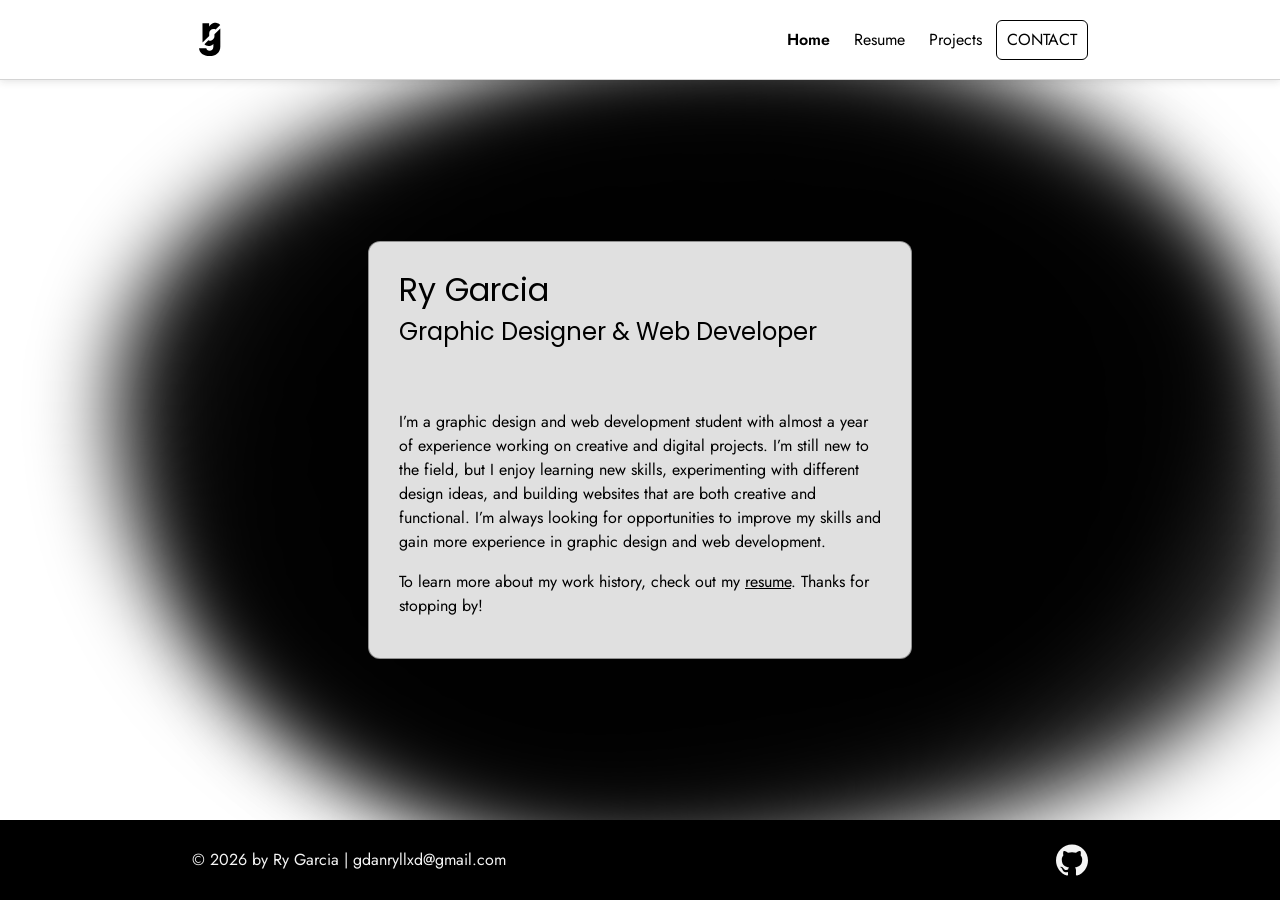
==== commit 9af23b09: "Improve page metadata and keyboard navigation" ====
--- a/index.html
+++ b/index.html
@@ -3,7 +3,9 @@
   <head>
     <meta charset="UTF-8">
     <meta name="viewport" content="width=device-width, initial-scale=1.0">
-    <title>Ry Garcia</title>
+    <title>Ry Garcia | Graphic Designer &amp; Web Developer</title>
+    <meta name="description" content="Ry Garcia is a graphic design and web development student creating geometric, thoughtful digital experiences.">
+    <link rel="icon" href="logo%20animation/monogram.svg" type="image/svg+xml">
 
     <link rel="preconnect" href="https://fonts.googleapis.com">
     <link rel="preconnect" href="https://fonts.gstatic.com" crossorigin>
@@ -13,12 +15,13 @@
   </head>
 
   <body class="home">
+    <a class="skip-link" href="#main-content">Skip to content</a>
 
     <div class="navWrap">
       <a href="index.html" class="navLogo" aria-label="Home">
         <svg class="logo" viewBox="0 0 500 500" role="img" aria-label="Ry Garcia monogram">
-          <path class="logo-g" fill="#000" d="M280.364,178.832c.059,8.185.182,16.949.182,23.941,0,30.855-29.593,56.183-61.036,56.183-6.953,0-11.017-1.473-14.735-4.535l-49.396,49.396c11.145,12.104,33.011,21.149,50.374,21.149,29.133,0,41.964-6.332,60.46-25.448h.923v35.435c0,32.635-21.731,49.42-47.626,49.42-24.506,0-37.915-12.589-40.227-31.703h-91.092c5.085,57.347,54.099,97.908,131.319,97.908,79.532,0,134.557-44.757,134.557-120.287V105.129l-73.703,73.703Z"></path>
-          <path class="logo-r" fill="#000" d="M131.656,282.285l83.306-83.305.556-36.054c0-27.744,23.435-49.475,54.083-49.475,11.64,0,18.456,2.064,25.304,5.587l57.84-57.84c-9.138-9.321-16.112-13.548-22.907-17.027-9.123-4.065-14.662-5.293-19.506-6.321-8.775-1.862-15.678-2.05-17.744-2.081-16.878-.254-30.786,5.124-37.82,8.492-14.78,7.078-28.645,18.927-39.7,36.821h-1.351v-40.69h-82.93l.846,235.604.025,6.288Z"></path>
+          <path class="logo-g" d="M280.364,178.832c.059,8.185.182,16.949.182,23.941,0,30.855-29.593,56.183-61.036,56.183-6.953,0-11.017-1.473-14.735-4.535l-49.396,49.396c11.145,12.104,33.011,21.149,50.374,21.149,29.133,0,41.964-6.332,60.46-25.448h.923v35.435c0,32.635-21.731,49.42-47.626,49.42-24.506,0-37.915-12.589-40.227-31.703h-91.092c5.085,57.347,54.099,97.908,131.319,97.908,79.532,0,134.557-44.757,134.557-120.287V105.129l-73.703,73.703Z"></path>
+          <path class="logo-r" d="M131.656,282.285l83.306-83.305.556-36.054c0-27.744,23.435-49.475,54.083-49.475,11.64,0,18.456,2.064,25.304,5.587l57.84-57.84c-9.138-9.321-16.112-13.548-22.907-17.027-9.123-4.065-14.662-5.293-19.506-6.321-8.775-1.862-15.678-2.05-17.744-2.081-16.878-.254-30.786,5.124-37.82,8.492-14.78,7.078-28.645,18.927-39.7,36.821h-1.351v-40.69h-82.93l.846,235.604.025,6.288Z"></path>
         </svg>
       </a>
       <input type="checkbox" id="navToggle" class="navToggle" aria-label="Toggle navigation" aria-controls="primaryNavigation" >
@@ -55,11 +58,11 @@
       <div class="content-bg">
         <header>
           <h1>Ry Garcia</h1>
-          <h2>Graphic Designer & Web Developer</h2>
+          <p class="site-subtitle">Graphic Designer &amp; Web Developer</p>
         </header>
 
         <!-- // ABOUT ME // -->
-        <main>
+        <main id="main-content" tabindex="-1">
           <p>
             I’m a graphic design and web development student with almost a year
             of experience working on creative and digital projects. I’m still
@@ -72,7 +75,7 @@
 
           <p>
             To learn more about my work history, check out my
-            resume. Thanks for stopping by!
+            <a href="resume.html">resume</a>. Thanks for stopping by!
           </p>
         </main>
       </div>
--- a/css/styles.css
+++ b/css/styles.css
@@ -1,15 +1,4 @@
-/*
-COLOR PALETTE
-
-Neutral shades:
---gray-1 through --gray-9
-
-Interactive accents:
-Green on hover and focus
-*/
-
-/* GLOBAL STYLES
-------------------------------------*/
+/* Custom properties and base styles */
 
 :root {
     --neutral: oklch(45% 0 0);
@@ -25,12 +14,14 @@
     --gray-9: oklch(from var(--neutral) 28% c h);
 
     --green: oklch(50% 0.13 150);
-    --black: #000;
+    --black: oklch(0% 0 0);
+    --white: oklch(100% 0 0);
+    --transparent: oklch(0% 0 0 / 0);
     --divider-color: oklch(from var(--black) l c h / 60%);
 
     --body-font: "Jost", sans-serif;
     --heading-font: "Poppins", sans-serif;
-    --bar-inline-inset: clamp(var(--space-6), 15vw, 12rem);
+    --bar-inline-inset: clamp(var(--space-6), 15vi, 12rem);
 
     --space-1: 0.25rem;
     --space-2: 0.5rem;
@@ -51,7 +42,6 @@
     --contact-min-block-size: 12.5rem;
     --contact-image-size: 8rem;
     --menu-icon-size: 1.75rem;
-    --animation-stage-aspect-ratio: 9 / 16;
     --content-max-inline-size: 62.5rem;
     --work-column-inline-size: 18.75rem;
     --hero-block-size-small: 12.5rem;
@@ -75,6 +65,10 @@
     --font-weight-semibold: 600;
     --opacity-muted: 0.5;
 
+    --logo-assembly-duration: 1.8s;
+    --logo-assembly-delay: 0.35s;
+    /* SVG user units preserve the exact diagonal contact at every size. */
+    --logo-contact: 11.313px;
     --duration-fast: 0.14s;
     --duration-menu: 0.22s;
     --ease-standard: ease-in-out;
@@ -126,32 +120,183 @@
     font-size: var(--text-md);
 }
 
-
-/* LINKS
-------------------------------------*/
-
-a {
-    color: var(--gray-9);
-}
-
-a:hover {
-    color: var(--green);
-    text-decoration: none;
-}
-
-footer a {
-    color: var(--gray-1);
-    text-decoration: none;
-}
-
-footer a:hover {
-    color: var(--green);
-    text-decoration: none;
-}
-
-
-/* NAVIGATION
-------------------------------------*/
+/* Shared layout */
+
+.content-wrapper {
+    margin-block: 0;
+    margin-inline: auto;
+    max-inline-size: var(--content-max-inline-size);
+    padding: var(--space-5);
+}
+
+.content-bg {
+    background: oklch(from var(--gray-1) l c h / 90%);
+    padding: var(--space-5);
+}
+
+.site-subtitle {
+    font-family: var(--heading-font);
+    font-size: var(--text-lg);
+    margin: 0;
+}
+
+.skip-link {
+    position: fixed;
+    inset-block-start: var(--space-2);
+    inset-inline-start: var(--space-2);
+    z-index: calc(var(--z-navigation) + 1);
+    background: var(--white);
+    color: var(--black);
+    padding: var(--space-3) var(--space-4);
+    transform: translateY(-200%);
+}
+
+.skip-link:focus {
+    transform: translateY(0);
+}
+
+:where(a, button):focus-visible {
+    outline: var(--border-strong) solid var(--green);
+    outline-offset: var(--border-strong);
+}
+
+/* Header and banner */
+
+.resume header {
+    --banner-dot-size: 0.0625rem;
+    --banner-cycle: 10s;
+    --banner-amplitude: clamp(0.15rem, 0.35vi, 0.35rem);
+    isolation: isolate;
+    overflow: hidden;
+    position: relative;
+}
+
+.resume header::before {
+    background-color: var(--white);
+    content: "";
+    display: block;
+    block-size: var(--hero-block-size-small);
+    position: relative;
+    z-index: -1;
+}
+
+.resume header > .content-wrapper {
+    position: relative;
+    z-index: 2;
+}
+
+/* Banner dot surface */
+
+.banner-field {
+    --banner-columns: 48;
+    --banner-rows: 12;
+    --banner-mid-row: 5.5;
+    --banner-origin-column: 0;
+    block-size: var(--hero-block-size-small);
+    display: grid;
+    grid-template-rows: repeat(var(--banner-rows), minmax(0, 1fr));
+    inline-size: 100%;
+    inset-block-start: 0;
+    inset-inline-start: 0;
+    padding-block: var(--space-2-5);
+    padding-inline: clamp(var(--space-2-5), 1.5vi, var(--space-6));
+    pointer-events: none;
+    position: absolute;
+    z-index: 1;
+}
+
+.banner-row {
+    display: grid;
+    grid-template-columns: repeat(var(--banner-columns), minmax(0, 1fr));
+    place-items: center;
+}
+
+.banner-dot {
+    --column: 0;
+    --ripple-x: calc(var(--column) - var(--banner-origin-column));
+    --ripple-y: calc((var(--row) - var(--banner-mid-row)) * 1.3);
+    --ripple-distance: hypot(var(--ripple-x), var(--ripple-y));
+    --ripple-offset-x: calc(var(--ripple-x) / max(1, var(--ripple-distance)) * var(--banner-amplitude));
+    --ripple-offset-y: calc(var(--ripple-y) / max(1, var(--ripple-distance)) * var(--banner-amplitude));
+    animation: banner-ripple var(--banner-cycle) var(--ease-standard) infinite;
+    animation-delay: calc(var(--ripple-distance) * 0.12s);
+    background: var(--black);
+    block-size: calc(var(--banner-dot-size) * 2);
+    border-radius: 50%;
+    inline-size: calc(var(--banner-dot-size) * 2);
+    opacity: 0.65;
+}
+
+/* Banner ripple motion */
+
+@keyframes banner-ripple {
+    0%, 12%, 52%, 100% {
+        opacity: 0.65;
+        transform: translate3d(0, 0, 0) scale(1);
+    }
+
+    24% {
+        opacity: 1;
+        transform: translate3d(var(--ripple-offset-x), var(--ripple-offset-y), 0) scale(1.85);
+    }
+
+    38% {
+        opacity: 0.55;
+        transform: translate3d(calc(var(--ripple-offset-x) * -0.25), calc(var(--ripple-offset-y) * -0.25), 0) scale(0.9);
+    }
+}
+
+/* Banner ripple phases */
+
+.banner-dot:nth-child(2) { --column: 1; }
+.banner-dot:nth-child(3) { --column: 2; }
+.banner-dot:nth-child(4) { --column: 3; }
+.banner-dot:nth-child(5) { --column: 4; }
+.banner-dot:nth-child(6) { --column: 5; }
+.banner-dot:nth-child(7) { --column: 6; }
+.banner-dot:nth-child(8) { --column: 7; }
+.banner-dot:nth-child(9) { --column: 8; }
+.banner-dot:nth-child(10) { --column: 9; }
+.banner-dot:nth-child(11) { --column: 10; }
+.banner-dot:nth-child(12) { --column: 11; }
+.banner-dot:nth-child(13) { --column: 12; }
+.banner-dot:nth-child(14) { --column: 13; }
+.banner-dot:nth-child(15) { --column: 14; }
+.banner-dot:nth-child(16) { --column: 15; }
+.banner-dot:nth-child(17) { --column: 16; }
+.banner-dot:nth-child(18) { --column: 17; }
+.banner-dot:nth-child(19) { --column: 18; }
+.banner-dot:nth-child(20) { --column: 19; }
+.banner-dot:nth-child(21) { --column: 20; }
+.banner-dot:nth-child(22) { --column: 21; }
+.banner-dot:nth-child(23) { --column: 22; }
+.banner-dot:nth-child(24) { --column: 23; }
+.banner-dot:nth-child(25) { --column: 24; }
+.banner-dot:nth-child(26) { --column: 25; }
+.banner-dot:nth-child(27) { --column: 26; }
+.banner-dot:nth-child(28) { --column: 27; }
+.banner-dot:nth-child(29) { --column: 28; }
+.banner-dot:nth-child(30) { --column: 29; }
+.banner-dot:nth-child(31) { --column: 30; }
+.banner-dot:nth-child(32) { --column: 31; }
+.banner-dot:nth-child(33) { --column: 32; }
+.banner-dot:nth-child(34) { --column: 33; }
+.banner-dot:nth-child(35) { --column: 34; }
+.banner-dot:nth-child(36) { --column: 35; }
+.banner-dot:nth-child(37) { --column: 36; }
+.banner-dot:nth-child(38) { --column: 37; }
+.banner-dot:nth-child(39) { --column: 38; }
+.banner-dot:nth-child(40) { --column: 39; }
+.banner-dot:nth-child(41) { --column: 40; }
+.banner-dot:nth-child(42) { --column: 41; }
+.banner-dot:nth-child(43) { --column: 42; }
+.banner-dot:nth-child(44) { --column: 43; }
+.banner-dot:nth-child(45) { --column: 44; }
+.banner-dot:nth-child(46) { --column: 45; }
+.banner-dot:nth-child(47) { --column: 46; }
+.banner-dot:nth-child(48) { --column: 47; }
+
+/* Navigation */
 
 .navLogo {
     display: grid;
@@ -162,89 +307,10 @@
 }
 
 .logo {
+    fill: var(--black);
     display: block;
     inline-size: var(--logo-size);
     block-size: var(--logo-size);
-}
-
-@media (prefers-reduced-motion: no-preference) {
-    .navLogo .logo {
-        transform-origin: center;
-        animation: logo-impact 2.4s linear 1 both;
-    }
-
-    .navLogo .logo-r,
-    .navLogo .logo-g {
-        transform-box: fill-box;
-        transform-origin: center;
-    }
-
-    .navLogo .logo-g {
-        animation: logo-g-assemble 2.4s linear 1 both;
-    }
-
-    .navLogo .logo-r {
-        animation: logo-r-assemble 2.4s linear 1 both;
-    }
-}
-
-@keyframes logo-g-assemble {
-    0% { opacity: 1; transform: translate(600px, 0) scale(0.8); }
-    9% { transform: translate(469px, 72px) scale(0.83); }
-    18% { transform: translate(402px, 118px) scale(0.87); }
-    27% { transform: translate(295px, 135px) scale(0.91); }
-    36% { transform: translate(190px, 124px) scale(0.95); }
-    40% { transform: translate(95px, 104px) scale(0.98); }
-    44% { transform: translate(34px, 40px) scale(0.99); }
-    48% {
-        transform: none;
-        animation-timing-function: cubic-bezier(0.12, 0.7, 0.25, 1);
-    }
-    54% {
-        transform: translate(110px, 0) scale(1.12);
-        animation-timing-function: cubic-bezier(0.2, 0.8, 0.2, 1);
-    }
-    68% {
-        transform: translate(-28px, 0) scale(0.96);
-        animation-timing-function: cubic-bezier(0.2, 0.8, 0.2, 1);
-    }
-    80% { transform: translate(10px, 0) scale(1.025); }
-    90% { transform: translate(-3px, 0) scale(0.995); }
-    100% { transform: none; }
-}
-
-@keyframes logo-r-assemble {
-    0% { opacity: 1; transform: translate(-600px, 0) scale(0.8); }
-    9% { transform: translate(-469px, -72px) scale(0.83); }
-    18% { transform: translate(-402px, -118px) scale(0.87); }
-    27% { transform: translate(-295px, -135px) scale(0.91); }
-    36% { transform: translate(-190px, -124px) scale(0.95); }
-    40% { transform: translate(-95px, -104px) scale(0.98); }
-    44% { transform: translate(-34px, -40px) scale(0.99); }
-    48% {
-        transform: none;
-        animation-timing-function: cubic-bezier(0.12, 0.7, 0.25, 1);
-    }
-    54% {
-        transform: translate(-110px, 0) scale(1.12);
-        animation-timing-function: cubic-bezier(0.2, 0.8, 0.2, 1);
-    }
-    68% {
-        transform: translate(28px, 0) scale(0.96);
-        animation-timing-function: cubic-bezier(0.2, 0.8, 0.2, 1);
-    }
-    80% { transform: translate(-10px, 0) scale(1.025); }
-    90% { transform: translate(3px, 0) scale(0.995); }
-    100% { transform: none; }
-}
-
-@keyframes logo-impact {
-    0%, 46% { transform: scale(0.96); }
-    54% { transform: scale(1.12); }
-    68% { transform: scale(0.96); }
-    80% { transform: scale(1.025); }
-    90% { transform: scale(0.995); }
-    100% { transform: scale(1); }
 }
 
 .navWrap {
@@ -253,7 +319,7 @@
     z-index: var(--z-navigation);
     min-block-size: calc(var(--space-12) + var(--space-4));
     inline-size: 100%;
-    background-color: #fff;
+    background-color: var(--white);
     -webkit-backdrop-filter: blur(var(--space-3));
     backdrop-filter: blur(var(--space-3));
     border-block-end: var(--border-thin) solid var(--gray-3);
@@ -287,7 +353,7 @@
     display: block;
     inline-size: var(--menu-icon-size);
     block-size: var(--border-strong);
-    background: #000;
+    background: var(--black);
     transition: background-color var(--duration-fast) var(--ease-standard);
 }
 
@@ -300,7 +366,7 @@
     inset-block-start: 0;
     inline-size: 100%;
     block-size: 100%;
-    background: #000;
+    background: var(--black);
     transition: transform var(--duration-fast) var(--ease-standard);
 }
 
@@ -313,7 +379,7 @@
 }
 
 #navToggle:focus-visible + .navToggleLabel {
-    outline: var(--border-strong) solid #000;
+    outline: var(--border-strong) solid var(--black);
     outline-offset: var(--border-strong);
 }
 
@@ -323,7 +389,7 @@
     inset-inline-start: 0;
     z-index: var(--z-menu);
     inline-size: 100%;
-    background: #fff;
+    background: var(--white);
     transform: translateX(-110%);
     visibility: hidden;
     transition: transform var(--duration-menu) var(--ease-standard), visibility var(--duration-menu);
@@ -341,7 +407,7 @@
     text-decoration: none;
     inline-size: 100%;
     padding: var(--space-3) var(--space-4);
-    color: #000;
+    color: var(--black);
     font-family: var(--body-font);
     border-block-end: var(--border-thin) solid var(--gray-3);
     transition: color var(--duration-fast) var(--ease-standard);
@@ -353,20 +419,20 @@
     inset-inline: var(--space-4);
     inset-block-end: 0;
     block-size: var(--border-strong);
-    background: #000;
+    background: var(--black);
     opacity: 0;
     transition: opacity var(--duration-fast) var(--ease-standard);
 }
 
 .navWrap nav .current-page {
-    color: #000;
+    color: var(--black);
     font-weight: var(--font-weight-semibold);
 }
 
 .navWrap nav ul li a:hover,
 .navWrap nav ul li a:focus-visible {
-    background-color: transparent;
-    color: #000;
+    background-color: var(--transparent);
+    color: var(--black);
 }
 
 .navWrap nav ul li a:hover::after,
@@ -376,11 +442,11 @@
 
 .navWrap nav .btn {
     anchor-name: --contact-button;
-    background: transparent;
-    border: var(--border-thin) solid #000;
+    background: var(--transparent);
+    border: var(--border-thin) solid var(--black);
     border-radius: var(--radius-card);
     box-shadow: none;
-    color: #000;
+    color: var(--black);
     inline-size: fit-content;
     font: inherit;
     padding-block: var(--space-button);
@@ -389,14 +455,15 @@
     text-shadow: none;
     display: flex;
     justify-content: center;
-    margin: var(--space-3) auto;
+    margin-block: var(--space-3);
+    margin-inline: auto;
 }
 
 .navWrap nav .btn:hover,
 .navWrap nav .btn:focus-visible {
-    background: #000;
-    border-color: #000;
-    color: #fff;
+    background: var(--black);
+    border-color: var(--black);
+    color: var(--white);
 }
 
 #navToggle:checked ~ nav {
@@ -405,7 +472,7 @@
 }
 
 #navToggle:checked + .navToggleLabel > span {
-    background: transparent;
+    background: var(--transparent);
 }
 
 #navToggle:checked + .navToggleLabel > span::before {
@@ -416,9 +483,28 @@
     transform: rotate(-45deg);
 }
 
-
-/* BUTTON
-------------------------------------*/
+/* Links */
+
+a {
+    color: var(--gray-9);
+}
+
+a:hover {
+    color: var(--green);
+    text-decoration: none;
+}
+
+footer a {
+    color: var(--gray-1);
+    text-decoration: none;
+}
+
+footer a:hover {
+    color: var(--green);
+    text-decoration: none;
+}
+
+/* Button */
 
 .btn {
     background: var(--gray-9);
@@ -439,15 +525,13 @@
     color: var(--gray-1);
 }
 
-
-/* CONTACT POPOVER
-------------------------------------*/
+/* Contact popover */
 
 #contactPopover {
     position: fixed;
     inset: auto;
     position-anchor: --contact-button;
-    position-area: bottom span-left;
+    position-area: block-end span-inline-start;
     position-try-fallbacks: flip-block, --contact-bottom-span-all, --contact-top-span-all;
     margin: 0;
     inline-size: min(calc(100vi - var(--space-4)), max(33.333vi, var(--contact-min-inline-size)));
@@ -468,18 +552,57 @@
     border-end-end-radius: 0;
     box-shadow: 0 var(--space-2) var(--space-6) oklch(from var(--gray-9) l c h / 35%);
     padding: 0;
+    opacity: 0;
+    pointer-events: none;
+    transform: translateY(calc(var(--space-1) * -1)) scale(0.985);
+    transition:
+        opacity var(--duration-menu) var(--ease-standard),
+        transform var(--duration-menu) cubic-bezier(0.2, 0.65, 0.3, 1),
+        display var(--duration-menu) allow-discrete,
+        overlay var(--duration-menu) allow-discrete;
+}
+
+/* Contact popover motion */
+
+#contactPopover:popover-open {
+    opacity: 1;
+    pointer-events: auto;
+    transform: translateY(0) scale(1);
+}
+
+@starting-style {
+    #contactPopover:popover-open {
+        opacity: 0;
+        transform: translateY(calc(var(--space-1) * -1)) scale(0.985);
+    }
 }
 
 @position-try --contact-bottom-span-all {
-    position-area: bottom span-all;
+    position-area: block-end span-all;
 }
 
 @position-try --contact-top-span-all {
-    position-area: top span-all;
+    position-area: block-start span-all;
 }
 
 #contactPopover::backdrop {
-    background: oklch(from var(--gray-9) l c h / 50%);
+    background-color: var(--transparent);
+    transition:
+        background-color var(--duration-menu) var(--ease-standard),
+        display var(--duration-menu) allow-discrete,
+        overlay var(--duration-menu) allow-discrete;
+}
+
+/* Contact backdrop motion */
+
+#contactPopover:popover-open::backdrop {
+    background-color: oklch(from var(--gray-9) l c h / 50%);
+}
+
+@starting-style {
+    #contactPopover:popover-open::backdrop {
+        background-color: var(--transparent);
+    }
 }
 
 #contactPopover .card {
@@ -501,8 +624,8 @@
     line-height: 1.35;
 }
 
-#contactPopover .card > img,
-#contactPopover .project-placeholder-art {
+#contactPopover .card > img {
+    block-size: auto;
     display: block;
     flex: 0 0 var(--contact-image-size);
     inline-size: var(--contact-image-size);
@@ -555,7 +678,7 @@
     display: grid;
     place-items: center;
     padding: 0;
-    background: transparent;
+    background: var(--transparent);
     color: var(--gray-6);
     border: 0;
     border-radius: var(--radius-card);
@@ -569,7 +692,7 @@
 
 #contactPopover button:hover,
 #contactPopover button:focus-visible {
-    background: transparent;
+    background: var(--transparent);
     color: var(--green);
 }
 
@@ -588,8 +711,7 @@
         align-items: center;
     }
 
-    #contactPopover .card > img,
-    #contactPopover .project-placeholder-art {
+    #contactPopover .card > img {
         inline-size: min(100%, var(--contact-image-size));
         align-self: center;
     }
@@ -606,8 +728,7 @@
         align-items: center;
     }
 
-    #contactPopover .card > img,
-    #contactPopover .project-placeholder-art {
+    #contactPopover .card > img {
         inline-size: min(100%, var(--contact-image-size));
         align-self: center;
     }
@@ -617,64 +738,69 @@
     }
 }
 
-/* CONTENT WRAPPER
-------------------------------------*/
-
-.content-wrapper {
-    margin-block: 0;
-    margin-inline: auto;
-    max-inline-size: var(--content-max-inline-size);
-    padding: var(--space-5);
-}
-
-
-/* HOME
-------------------------------------*/
+/* Home */
 
 .home {
-    background: #fff;
+    background: var(--white);
+    color: var(--black);
     display: flex;
     flex-direction: column;
     isolation: isolate;
+    overflow-inline: clip;
     position: relative;
+}
+
+/* Home motion phase */
+
+@property --home-phase {
+    syntax: "<angle>";
+    inherits: false;
+    initial-value: 0deg;
 }
 
 .home::before,
 .home::after {
+    --home-drift-inline: 6%;
+    --home-drift-block: 5%;
+    --home-tilt: 8deg;
+    --home-growth: 0.035;
     content: "";
     position: fixed;
     z-index: 0;
     inset-block-start: 50%;
     inset-inline-start: 50%;
-    inline-size: min(90vw, 76rem);
-    block-size: min(88vh, 60rem);
+    inline-size: min(90vi, 76rem);
+    block-size: min(88svb, 60rem);
     border-radius: 62% 38% 55% 45% / 46% 58% 42% 54%;
-    filter: blur(54px);
-    opacity: 0.82;
+    filter: blur(clamp(1.25rem, 3vi, 2.625rem));
+    opacity: 1;
     pointer-events: none;
-    will-change: transform, border-radius;
+    transform:
+        translate3d(calc(-50% + cos(var(--home-phase)) * var(--home-drift-inline)), calc(-50% + sin(var(--home-phase)) * var(--home-drift-block)), 0)
+        rotate(calc(sin(var(--home-phase) + 20deg) * var(--home-tilt)))
+        scale(calc(1 + cos(var(--home-phase) * 2) * var(--home-growth)));
+    will-change: transform;
 }
 
 .home::before {
     background:
-        radial-gradient(ellipse at 32% 38%, rgb(0 0 0 / 72%) 0%, rgb(32 32 32 / 52%) 36%, transparent 62%),
-        radial-gradient(ellipse at 68% 64%, rgb(255 255 255 / 82%) 0%, transparent 66%);
-    background-size: 150% 150%, 160% 160%;
-    background-position: 0% 20%, 100% 80%;
-    background-repeat: no-repeat;
-    animation: home-fluid-flow 19s ease-in-out infinite alternate;
+        radial-gradient(ellipse at 32% 38%, var(--black) 0%, oklch(from var(--black) l c h / 88%) 48%, var(--transparent) 76%),
+        radial-gradient(ellipse at 68% 66%, var(--black) 0%, oklch(from var(--black) l c h / 76%) 42%, var(--transparent) 72%);
+    animation: home-fluid-cycle 36s linear -12s infinite;
 }
 
 .home::after {
-    inline-size: min(78vw, 64rem);
-    block-size: min(78vh, 54rem);
+    --home-drift-inline: 8%;
+    --home-drift-block: 7%;
+    --home-tilt: -10deg;
+    --home-growth: 0.045;
+    inline-size: min(78vi, 64rem);
+    block-size: min(78svb, 54rem);
+    border-radius: 44% 56% 62% 38% / 58% 40% 60% 42%;
     background:
-        radial-gradient(ellipse at 68% 32%, rgb(0 0 0 / 58%) 0%, rgb(32 32 32 / 40%) 38%, transparent 64%),
-        radial-gradient(ellipse at 36% 72%, rgb(255 255 255 / 76%) 0%, transparent 68%);
-    background-size: 165% 165%, 150% 150%;
-    background-position: 100% 0%, 0% 100%;
-    background-repeat: no-repeat;
-    animation: home-fluid-drift 29s ease-in-out -9s infinite alternate-reverse;
+        radial-gradient(ellipse at 68% 35%, var(--black) 0%, oklch(from var(--black) l c h / 82%) 46%, var(--transparent) 74%),
+        radial-gradient(ellipse at 32% 76%, var(--black) 0%, oklch(from var(--black) l c h / 78%) 44%, var(--transparent) 72%);
+    animation: home-fluid-cycle 52s linear -11s infinite reverse;
 }
 
 .home .content-wrapper {
@@ -687,8 +813,9 @@
 }
 
 .home .content-bg {
-    background: oklch(from var(--gray-1) l c h / 70%);
-    border: var(--border-thin) solid oklch(from var(--gray-9) l c h / 18%);
+    background: oklch(from var(--white) l c h / 88%);
+    border: var(--border-thin) solid oklch(from var(--black) l c h / 36%);
+    color: var(--black);
     border-radius: var(--radius-pill);
     display: flex;
     flex-direction: column;
@@ -701,6 +828,10 @@
     z-index: 1;
 }
 
+.home .content-bg a {
+    color: var(--black);
+}
+
 .home .content-bg header {
     margin-block-end: 0;
 }
@@ -709,123 +840,14 @@
     margin-block-start: calc(var(--space-12) + var(--space-3));
 }
 
-.home footer {
-    position: relative;
-    z-index: 1;
-}
-
-.content-bg {
-    background: oklch(from var(--gray-1) l c h / 90%);
-    padding: var(--space-5);
-}
-
-@keyframes home-fluid-flow {
-    0% {
-        border-radius: 62% 38% 55% 45% / 46% 58% 42% 54%;
-        background-position: 0% 20%, 100% 80%;
-        transform: translate3d(-60%, -44%, 0) rotate(-18deg) scale(0.9);
-    }
-
-    36% {
-        border-radius: 43% 57% 51% 49% / 62% 39% 61% 38%;
-        background-position: 75% 0%, 20% 100%;
-        transform: translate3d(-42%, -60%, 0) rotate(10deg) scale(1.08);
-    }
-
-    72% {
-        border-radius: 66% 34% 39% 61% / 41% 65% 35% 59%;
-        background-position: 100% 70%, 0% 25%;
-        transform: translate3d(-56%, -38%, 0) rotate(-12deg) scale(0.96);
-    }
-
-    100% {
-        border-radius: 42% 58% 38% 62% / 58% 40% 60% 42%;
-        background-position: 15% 100%, 88% 0%;
-        transform: translate3d(-40%, -56%, 0) rotate(22deg) scale(1.14);
-    }
-}
-
-@keyframes home-fluid-drift {
-    0% {
-        border-radius: 54% 46% 42% 58% / 40% 60% 44% 56%;
-        background-position: 100% 0%, 0% 100%;
-        transform: translate3d(-40%, -60%, 0) rotate(20deg) scale(1.12);
-    }
-
-    32% {
-        border-radius: 61% 39% 49% 51% / 36% 59% 41% 64%;
-        background-position: 10% 85%, 90% 15%;
-        transform: translate3d(-55%, -42%, 0) rotate(-10deg) scale(0.96);
-    }
-
-    68% {
-        border-radius: 40% 60% 63% 37% / 57% 43% 60% 40%;
-        background-position: 0% 20%, 100% 80%;
-        transform: translate3d(-43%, -57%, 0) rotate(16deg) scale(1.1);
-    }
-
-    100% {
-        border-radius: 38% 62% 58% 42% / 62% 42% 58% 38%;
-        background-position: 90% 100%, 12% 0%;
-        transform: translate3d(-58%, -40%, 0) rotate(-18deg) scale(0.9);
-    }
-}
-
-/* RESUME
-------------------------------------*/
-
-.resume header {
-    isolation: isolate;
-    overflow: hidden;
-    position: relative;
-}
-
-.resume header::before {
-    background-color: #fff;
-    background-image: radial-gradient(circle, #000 1px, transparent 1.4px);
-    background-position: 12px 12px;
-    background-size: 24px 24px;
-    content: "";
-    display: block;
-    block-size: var(--hero-block-size-small);
-    position: relative;
-    z-index: -1;
-}
-
-.resume header::after {
-    animation: resume-dot-shimmer 11s linear infinite;
-    background-color: #000;
-    background-image: radial-gradient(circle, rgb(255 255 255 / 92%) 2px, transparent 2.4px);
-    background-position: 12px 12px;
-    background-size: 24px 24px;
-    background-repeat: repeat;
-    block-size: var(--hero-block-size-small);
-    content: "";
-    inline-size: 100%;
-    inset-block-start: 0;
-    inset-inline-start: 0;
-    clip-path: polygon(0 0, 20% 0, 40% 100%, 20% 100%);
-    pointer-events: none;
-    position: absolute;
-    z-index: 1;
-}
-
-.resume header > .content-wrapper {
-    position: relative;
-    z-index: 2;
-}
-
-@keyframes resume-dot-shimmer {
-    0%,
-    3% {
-        clip-path: polygon(-40% 0, -20% 0, 0% 100%, -20% 100%);
-    }
-
-    88%,
-    100% {
-        clip-path: polygon(120% 0, 140% 0, 160% 100%, 140% 100%);
-    }
-}
+
+/* Home background motion */
+
+@keyframes home-fluid-cycle {
+    to { --home-phase: 360deg; }
+}
+
+/* Resume sections */
 
 .resume-section {
     margin-block-end: var(--space-8);
@@ -837,9 +859,31 @@
     padding-block-end: var(--space-2);
 }
 
-
-/* PROJECTS
-------------------------------------*/
+/* Work experience */
+
+.work-item {
+    margin-block: var(--space-7);
+}
+
+.work-details p {
+    margin: 0;
+}
+
+.work-summary p:first-child {
+    margin-block-start: 0;
+}
+
+/* Education */
+
+.education-item {
+    margin-block: var(--space-7);
+}
+
+.education-item p {
+    margin: 0;
+}
+
+/* Projects */
 
 .project-wrapper {
     display: grid;
@@ -863,906 +907,18 @@
 }
 
 .project-item img {
+    block-size: auto;
     aspect-ratio: 16 / 10;
     display: block;
     inline-size: 100%;
     object-fit: cover;
 }
 
-.project-placeholder-art {
-    aspect-ratio: 16 / 10;
-    background: var(--gray-2);
-}
-
-.animation-stage--liquid-ink {
-    aspect-ratio: var(--animation-stage-aspect-ratio);
-    align-self: start;
-    background:
-        radial-gradient(ellipse at 30% 20%, rgb(255 255 255 / 54%), transparent 56%),
-        radial-gradient(ellipse at 75% 74%, rgb(0 0 0 / 22%), transparent 58%),
-        var(--gray-1);
-    background-size: 180% 180%, 170% 170%, auto;
-    background-position: 0% 20%, 100% 80%;
-    background-repeat: no-repeat;
-    animation: ink-base-drift 16s ease-in-out infinite alternate;
-    overflow-block: hidden;
-    overflow-inline: hidden;
-    position: relative;
-}
-
-.animation-showcase .animation-stage {
-    align-self: start;
-    aspect-ratio: var(--animation-stage-aspect-ratio);
-    inline-size: 100%;
-    overflow-block: hidden;
-    overflow-inline: hidden;
-}
-
-.animation-stage--magnetic-particles {
-    --particle-zero: 0;
-    --particle-stage-background: radial-gradient(ellipse at 50% 45%, var(--gray-8), var(--gray-9));
-    background: var(--particle-stage-background);
-    isolation: isolate;
-    position: relative;
-}
-
-.particle-field__layer {
-    --particle-layer-duration: 38s;
-    --particle-layer-rest-inline: 0rem;
-    --particle-layer-rest-block: 0rem;
-    --particle-layer-drift-inline: var(--space-3);
-    --particle-layer-drift-block: calc(var(--space-6) * -1);
-    animation: particle-layer-float var(--particle-layer-duration) ease-in-out infinite;
-    inset-block: var(--particle-zero);
-    inset-inline: var(--particle-zero);
-    opacity: var(--particle-layer-opacity);
-    position: absolute;
-    translate: var(--particle-layer-rest-inline) var(--particle-layer-rest-block);
-}
-
-.particle-field__layer--far {
-    --particle-dot-color: var(--gray-4);
-    --particle-dot-size: var(--space-1);
-    --particle-layer-duration: 43s;
-    --particle-layer-rest-inline: calc(var(--space-4) * -1);
-    --particle-layer-rest-block: calc(var(--space-2) * -1);
-    --particle-layer-drift-inline: calc(var(--space-5) * -1);
-    --particle-layer-drift-block: var(--space-4);
-    --particle-layer-opacity: 0.72;
-}
-
-.particle-field__layer--middle {
-    --particle-dot-color: var(--gray-2);
-    --particle-dot-size: var(--space-1);
-    --particle-layer-duration: 34s;
-    --particle-layer-rest-inline: 0rem;
-    --particle-layer-rest-block: 0rem;
-    --particle-layer-drift-inline: var(--space-4);
-    --particle-layer-drift-block: calc(var(--space-5) * -1);
-    --particle-layer-opacity: 0.86;
-}
-
-.particle-field__layer--near {
-    --particle-dot-color: var(--gray-1);
-    --particle-dot-size: var(--space-2);
-    --particle-layer-duration: 29s;
-    --particle-layer-rest-inline: var(--space-4);
-    --particle-layer-rest-block: var(--space-2);
-    --particle-layer-drift-inline: calc(var(--space-3) * -1);
-    --particle-layer-drift-block: var(--space-3);
-    --particle-layer-opacity: 1;
-}
-
-.particle-field__dot {
-    --particle-start-inline: 50%;
-    --particle-start-block: 50%;
-    --particle-middle-inline: 50%;
-    --particle-middle-block: 50%;
-    --particle-start-opacity: 0.42;
-    --particle-middle-opacity: 0.12;
-    --particle-start-scale: 0.7;
-    --particle-middle-scale: 1;
-    --particle-duration: 18s;
-    --particle-delay: 0s;
-    animation: particle-float var(--particle-duration) ease-in-out infinite var(--particle-delay);
-    background: var(--particle-dot-color);
-    block-size: var(--particle-dot-size);
-    border-radius: 50%;
-    inset-block-start: var(--particle-start-block);
-    inset-inline-start: var(--particle-start-inline);
-    inline-size: var(--particle-dot-size);
-    opacity: var(--particle-start-opacity);
-    position: absolute;
-    transform: translate(var(--particle-zero), var(--particle-zero)) scale(var(--particle-start-scale));
-}
-
-.particle-field__dot:nth-child(1) {
-    --particle-start-inline: 10%;
-    --particle-start-block: 13%;
-    --particle-middle-inline: 22%;
-    --particle-middle-block: 22%;
-    --particle-duration: 17s;
-    --particle-delay: -8s;
-}
-
-.particle-field__dot:nth-child(2) {
-    --particle-start-inline: 76%;
-    --particle-start-block: 9%;
-    --particle-middle-inline: 62%;
-    --particle-middle-block: 17%;
-    --particle-start-opacity: 0.58;
-    --particle-middle-opacity: 0.16;
-    --particle-start-scale: 1.1;
-    --particle-middle-scale: 0.68;
-    --particle-duration: 23s;
-    --particle-delay: -15s;
-}
-
-.particle-field__dot:nth-child(3) {
-    --particle-start-inline: 34%;
-    --particle-start-block: 42%;
-    --particle-middle-inline: 45%;
-    --particle-middle-block: 32%;
-    --particle-start-opacity: 0.36;
-    --particle-middle-opacity: 0.72;
-    --particle-start-scale: 0.62;
-    --particle-middle-scale: 1.16;
-    --particle-duration: 29s;
-    --particle-delay: -21s;
-}
-
-.particle-field__dot:nth-child(4) {
-    --particle-start-inline: 83%;
-    --particle-start-block: 68%;
-    --particle-middle-inline: 68%;
-    --particle-middle-block: 78%;
-    --particle-start-opacity: 0.68;
-    --particle-middle-opacity: 0.2;
-    --particle-start-scale: 0.92;
-    --particle-middle-scale: 0.6;
-    --particle-duration: 20s;
-    --particle-delay: -5s;
-}
-
-.particle-field__dot:nth-child(5) {
-    --particle-start-inline: 19%;
-    --particle-start-block: 84%;
-    --particle-middle-inline: 31%;
-    --particle-middle-block: 73%;
-    --particle-start-opacity: 0.28;
-    --particle-middle-opacity: 0.64;
-    --particle-start-scale: 0.58;
-    --particle-middle-scale: 1.24;
-    --particle-duration: 26s;
-    --particle-delay: -18s;
-}
-
-.particle-field__dot:nth-child(6) {
-    --particle-start-inline: 52%;
-    --particle-start-block: 25%;
-    --particle-middle-inline: 41%;
-    --particle-middle-block: 15%;
-    --particle-start-opacity: 0.52;
-    --particle-middle-opacity: 0.18;
-    --particle-start-scale: 1;
-    --particle-middle-scale: 0.68;
-    --particle-duration: 31s;
-    --particle-delay: -12s;
-}
-
-.particle-field__dot:nth-child(7) {
-    --particle-start-inline: 59%;
-    --particle-start-block: 58%;
-    --particle-middle-inline: 74%;
-    --particle-middle-block: 47%;
-    --particle-start-opacity: 0.3;
-    --particle-middle-opacity: 0.7;
-    --particle-start-scale: 0.62;
-    --particle-middle-scale: 1.12;
-    --particle-duration: 21s;
-    --particle-delay: -19s;
-}
-
-.particle-field__dot:nth-child(8) {
-    --particle-start-inline: 91%;
-    --particle-start-block: 39%;
-    --particle-middle-inline: 79%;
-    --particle-middle-block: 51%;
-    --particle-start-opacity: 0.7;
-    --particle-middle-opacity: 0.24;
-    --particle-start-scale: 0.86;
-    --particle-middle-scale: 0.58;
-    --particle-duration: 27s;
-    --particle-delay: -6s;
-}
-
-.particle-field__dot:nth-child(9) {
-    --particle-start-inline: 45%;
-    --particle-start-block: 93%;
-    --particle-middle-inline: 56%;
-    --particle-middle-block: 81%;
-    --particle-start-opacity: 0.38;
-    --particle-middle-opacity: 0.68;
-    --particle-start-scale: 0.72;
-    --particle-middle-scale: 1.18;
-    --particle-duration: 24s;
-    --particle-delay: -16s;
-}
-
-.particle-field__dot:nth-child(10) {
-    --particle-start-inline: 5%;
-    --particle-start-block: 51%;
-    --particle-middle-inline: 17%;
-    --particle-middle-block: 42%;
-    --particle-start-opacity: 0.48;
-    --particle-middle-opacity: 0.14;
-    --particle-start-scale: 0.84;
-    --particle-middle-scale: 0.58;
-    --particle-duration: 32s;
-    --particle-delay: -24s;
-}
-
-.particle-field__dot:nth-child(11) {
-    --particle-start-inline: 68%;
-    --particle-start-block: 27%;
-    --particle-middle-inline: 81%;
-    --particle-middle-block: 34%;
-    --particle-start-opacity: 0.32;
-    --particle-middle-opacity: 0.7;
-    --particle-start-scale: 0.64;
-    --particle-middle-scale: 1.18;
-    --particle-duration: 22s;
-    --particle-delay: -10s;
-}
-
-.particle-field__dot:nth-child(12) {
-    --particle-start-inline: 39%;
-    --particle-start-block: 64%;
-    --particle-middle-inline: 52%;
-    --particle-middle-block: 55%;
-    --particle-start-opacity: 0.68;
-    --particle-middle-opacity: 0.2;
-    --particle-start-scale: 1.04;
-    --particle-middle-scale: 0.62;
-    --particle-duration: 28s;
-    --particle-delay: -20s;
-}
-
-.particle-field__dot:nth-child(13) {
-    --particle-start-inline: 94%;
-    --particle-start-block: 89%;
-    --particle-middle-inline: 78%;
-    --particle-middle-block: 78%;
-    --particle-start-opacity: 0.38;
-    --particle-middle-opacity: 0.66;
-    --particle-start-scale: 0.7;
-    --particle-middle-scale: 1.12;
-    --particle-duration: 25s;
-    --particle-delay: -14s;
-}
-
-@keyframes particle-layer-float {
-    0%,
-    100% {
-        translate: var(--particle-layer-rest-inline) var(--particle-layer-rest-block);
-    }
-
-    50% {
-        translate:
-            calc(var(--particle-layer-rest-inline) + var(--particle-layer-drift-inline))
-            calc(var(--particle-layer-rest-block) + var(--particle-layer-drift-block));
-    }
-}
-
-@keyframes particle-float {
-    0%,
-    100% {
-        inset-block-start: var(--particle-start-block);
-        inset-inline-start: var(--particle-start-inline);
-        opacity: var(--particle-start-opacity);
-        transform: translate(var(--particle-zero), var(--particle-zero)) scale(var(--particle-start-scale));
-    }
-
-    50% {
-        inset-block-start: var(--particle-middle-block);
-        inset-inline-start: var(--particle-middle-inline);
-        opacity: var(--particle-middle-opacity);
-        transform: translate(var(--particle-zero), var(--particle-zero)) scale(var(--particle-middle-scale));
-    }
-}
-
-.animation-stage--liquid-glass {
-    --glass-zero: 0;
-    --glass-orb-inline-size: 46%;
-    --glass-orb-block-size: 72%;
-    --glass-orb-mask-inline-radius: 23%;
-    --glass-orb-mask-block-radius: 36%;
-    --glass-orb-radius: 50%;
-    --glass-orb-border-size: var(--border-thin);
-    --glass-orb-edge-color: oklch(from var(--gray-1) l c h / 78%);
-    --glass-orb-highlight-color: oklch(from var(--gray-1) l c h / 88%);
-    --glass-orb-soft-highlight-color: oklch(from var(--gray-1) l c h / 42%);
-    --glass-orb-shadow-color: oklch(from var(--gray-9) l c h / 28%);
-    --glass-orb-surface-color: oklch(from var(--gray-4) l c h / 22%);
-    --glass-stage-angle: 135deg;
-    --glass-orb-angle: 145deg;
-    --glass-sheen-angle: 90deg;
-    --glass-orb-background: linear-gradient(var(--glass-orb-angle), var(--glass-orb-highlight-color), var(--glass-orb-surface-color) 45%, var(--glass-orb-shadow-color));
-    --glass-orb-shadow:
-        var(--glass-zero) var(--space-3) var(--space-8) var(--glass-orb-shadow-color),
-        inset var(--glass-zero) var(--glass-zero) var(--space-3) var(--glass-orb-soft-highlight-color);
-    --glass-orb-blur: var(--space-3);
-    --glass-orb-rest-translation: var(--glass-zero) var(--glass-zero);
-    --glass-orb-float-translation: var(--glass-zero) calc(var(--space-2) * -1);
-    --glass-orb-rest-rotation: var(--glass-zero);
-    --glass-orb-float-rotation: 0.01turn;
-    --glass-motion-duration: 7s;
-    --glass-sheen-duration: 5s;
-    --glass-motion-easing: var(--ease-standard);
-    --glass-motion-iteration: infinite;
-    --glass-motion-direction: alternate;
-    --glass-sheen-background: linear-gradient(var(--glass-sheen-angle), transparent 38%, var(--glass-orb-highlight-color) 50%, transparent 62%);
-    --glass-sheen-background-size: 220% 100%;
-    --glass-sheen-start-position: 100% center;
-    --glass-sheen-end-position: 0% center;
-    --glass-sheen-rest-position: center center;
-    --glass-sheen-mask: radial-gradient(ellipse var(--glass-orb-mask-inline-radius) var(--glass-orb-mask-block-radius) at center, var(--black) 93%, transparent 100%);
-    background: linear-gradient(var(--glass-stage-angle), var(--gray-2), var(--gray-1));
-    isolation: isolate;
-    position: relative;
-}
-
-.animation-stage--liquid-glass::before,
-.animation-stage--liquid-glass::after {
-    content: "";
-    inset-block: var(--glass-zero);
-    inset-inline: var(--glass-zero);
-    pointer-events: none;
-    position: absolute;
-}
-
-.animation-stage--liquid-glass::before {
-    animation: liquid-glass-float var(--glass-motion-duration) var(--glass-motion-easing) var(--glass-motion-iteration) var(--glass-motion-direction);
-    backdrop-filter: blur(var(--glass-orb-blur));
-    background: var(--glass-orb-background);
-    block-size: var(--glass-orb-block-size);
-    border-block: var(--glass-orb-border-size) solid var(--glass-orb-edge-color);
-    border-inline: var(--glass-orb-border-size) solid var(--glass-orb-edge-color);
-    border-start-start-radius: var(--glass-orb-radius);
-    border-start-end-radius: var(--glass-orb-radius);
-    border-end-start-radius: var(--glass-orb-radius);
-    border-end-end-radius: var(--glass-orb-radius);
-    box-shadow: var(--glass-orb-shadow);
-    inline-size: var(--glass-orb-inline-size);
-    margin-block: auto;
-    margin-inline: auto;
-    rotate: var(--glass-orb-rest-rotation);
-    translate: var(--glass-orb-rest-translation);
-}
-
-.animation-stage--liquid-glass::after {
-    animation: liquid-glass-sheen var(--glass-sheen-duration) var(--glass-motion-easing) var(--glass-motion-iteration);
-    background-image: var(--glass-sheen-background);
-    background-position: var(--glass-sheen-start-position);
-    background-repeat: no-repeat;
-    background-size: var(--glass-sheen-background-size);
-    mask-image: var(--glass-sheen-mask);
-}
-
-@keyframes liquid-glass-float {
-    to {
-        rotate: var(--glass-orb-float-rotation);
-        translate: var(--glass-orb-float-translation);
-    }
-}
-
-@keyframes liquid-glass-sheen {
-    to {
-        background-position: var(--glass-sheen-end-position);
-    }
-}
-
-.animation-stage--five-d {
-    --five-d-zero: 0;
-    --five-d-perspective: 46rem;
-    --five-d-view-tilt-x: 28deg;
-    --five-d-view-tilt-y: -8deg;
-    --five-d-view-turn: 8deg;
-    --five-d-world-duration: 42s;
-    --five-d-world-color: oklch(from var(--gray-1) l c h / 90%);
-    --five-d-edge-color: oklch(from var(--gray-1) l c h / 64%);
-    --five-d-dim-color: oklch(from var(--gray-1) l c h / 34%);
-    --five-d-haze-color: oklch(from var(--gray-1) l c h / 16%);
-    --five-d-border-size: var(--border-thin);
-    --five-d-background: radial-gradient(ellipse at 50% 45%, var(--gray-7), var(--gray-9));
-    background: var(--five-d-background);
-    isolation: isolate;
-    perspective: var(--five-d-perspective);
-    perspective-origin: center;
-    position: relative;
-}
-
-.five-d-world {
-    animation: five-d-world-tilt var(--five-d-world-duration) ease-in-out infinite;
-    inset-block: var(--five-d-zero);
-    inset-inline: var(--five-d-zero);
-    position: absolute;
-    transform-style: preserve-3d;
-}
-
-.five-d-layer {
-    --five-d-layer-depth: -18rem;
-    --five-d-layer-arrival-depth: -6rem;
-    --five-d-layer-rotate-x: 32deg;
-    --five-d-layer-rotate-y: -24deg;
-    --five-d-layer-rotate-z: 16deg;
-    --five-d-layer-arrival-rotate-x: 48deg;
-    --five-d-layer-arrival-rotate-y: 20deg;
-    --five-d-layer-arrival-rotate-z: -12deg;
-    --five-d-layer-scale: 0.72;
-    --five-d-layer-arrival-scale: 1.08;
-    --five-d-layer-opacity: 0.48;
-    --five-d-layer-arrival-opacity: 1;
-    --five-d-layer-duration: 34s;
-    --five-d-layer-delay: 0s;
-    animation: five-d-layer-travel var(--five-d-layer-duration) ease-in-out infinite var(--five-d-layer-delay);
-    inset-block: var(--five-d-zero);
-    inset-inline: var(--five-d-zero);
-    opacity: var(--five-d-layer-opacity);
-    position: absolute;
-    transform: translateZ(var(--five-d-layer-depth)) rotateX(var(--five-d-layer-rotate-x)) rotateY(var(--five-d-layer-rotate-y)) rotateZ(var(--five-d-layer-rotate-z)) scale(var(--five-d-layer-scale));
-    transform-style: preserve-3d;
-}
-
-.five-d-layer--far {
-    --five-d-layer-depth: -28rem;
-    --five-d-layer-arrival-depth: -13rem;
-    --five-d-layer-rotate-x: 42deg;
-    --five-d-layer-rotate-y: -38deg;
-    --five-d-layer-rotate-z: 20deg;
-    --five-d-layer-arrival-rotate-x: 28deg;
-    --five-d-layer-arrival-rotate-y: 28deg;
-    --five-d-layer-arrival-rotate-z: -18deg;
-    --five-d-layer-scale: 0.64;
-    --five-d-layer-arrival-scale: 0.98;
-    --five-d-layer-opacity: 0.24;
-    --five-d-layer-arrival-opacity: 0.7;
-    --five-d-layer-duration: 39s;
-    --five-d-layer-delay: -12s;
-}
-
-.five-d-layer--middle {
-    --five-d-layer-depth: -20rem;
-    --five-d-layer-arrival-depth: -7rem;
-    --five-d-layer-rotate-x: 26deg;
-    --five-d-layer-rotate-y: 28deg;
-    --five-d-layer-rotate-z: -24deg;
-    --five-d-layer-arrival-rotate-x: 46deg;
-    --five-d-layer-arrival-rotate-y: -18deg;
-    --five-d-layer-arrival-rotate-z: 18deg;
-    --five-d-layer-scale: 0.76;
-    --five-d-layer-arrival-scale: 1.14;
-    --five-d-layer-opacity: 0.62;
-    --five-d-layer-arrival-opacity: 0.94;
-    --five-d-layer-duration: 31s;
-    --five-d-layer-delay: -7s;
-}
-
-.five-d-layer--near {
-    --five-d-layer-depth: -12rem;
-    --five-d-layer-arrival-depth: -3rem;
-    --five-d-layer-rotate-x: 38deg;
-    --five-d-layer-rotate-y: -20deg;
-    --five-d-layer-rotate-z: 32deg;
-    --five-d-layer-arrival-rotate-x: 24deg;
-    --five-d-layer-arrival-rotate-y: 24deg;
-    --five-d-layer-arrival-rotate-z: -22deg;
-    --five-d-layer-scale: 0.88;
-    --five-d-layer-arrival-scale: 1.2;
-    --five-d-layer-opacity: 0.78;
-    --five-d-layer-arrival-opacity: 1;
-    --five-d-layer-duration: 27s;
-    --five-d-layer-delay: -18s;
-}
-
-.five-d-layer--foreground {
-    --five-d-layer-depth: -5rem;
-    --five-d-layer-arrival-depth: -17rem;
-    --five-d-layer-rotate-x: 24deg;
-    --five-d-layer-rotate-y: 34deg;
-    --five-d-layer-rotate-z: -18deg;
-    --five-d-layer-arrival-rotate-x: 50deg;
-    --five-d-layer-arrival-rotate-y: -30deg;
-    --five-d-layer-arrival-rotate-z: 26deg;
-    --five-d-layer-scale: 1.08;
-    --five-d-layer-arrival-scale: 0.78;
-    --five-d-layer-opacity: 0.82;
-    --five-d-layer-arrival-opacity: 0.3;
-    --five-d-layer-duration: 36s;
-    --five-d-layer-delay: -23s;
-}
-
-.five-d-portal {
-    --five-d-portal-inline-size: 74%;
-    --five-d-portal-block-size: 58%;
-    --five-d-portal-rotate-x: 32deg;
-    --five-d-portal-rotate-y: -18deg;
-    --five-d-portal-rotate-z: 16deg;
-    --five-d-portal-depth: var(--space-4);
-    --five-d-portal-duration: 29s;
-    animation: five-d-portal-rotate var(--five-d-portal-duration) ease-in-out infinite alternate;
-    border-block: var(--five-d-border-size) solid var(--five-d-world-color);
-    border-inline: var(--five-d-border-size) solid var(--five-d-edge-color);
-    box-shadow: inset 0 0 var(--space-5) var(--five-d-haze-color), 0 0 var(--space-5) var(--five-d-haze-color);
-    block-size: var(--five-d-portal-block-size);
-    inline-size: var(--five-d-portal-inline-size);
-    inset-block: var(--five-d-zero);
-    inset-inline: var(--five-d-zero);
-    margin: auto;
-    position: absolute;
-    transform: translateZ(var(--five-d-portal-depth)) rotateX(var(--five-d-portal-rotate-x)) rotateY(var(--five-d-portal-rotate-y)) rotateZ(var(--five-d-portal-rotate-z));
-    transform-style: preserve-3d;
-}
-
-.five-d-portal::before,
-.five-d-portal::after,
-.five-d-aperture {
-    border-block: var(--five-d-border-size) solid var(--five-d-dim-color);
-    border-inline: var(--five-d-border-size) solid var(--five-d-dim-color);
-    content: "";
-    inset-block: var(--space-4);
-    inset-inline: var(--space-4);
-    position: absolute;
-    transform-style: preserve-3d;
-}
-
-.five-d-portal::before {
-    transform: translateZ(calc(var(--space-4) * -1)) rotateY(18deg);
-}
-
-.five-d-portal::after {
-    inset-block: calc(var(--space-4) * -1);
-    inset-inline: calc(var(--space-4) * -1);
-    opacity: 0.45;
-    transform: translateZ(calc(var(--space-8) * -1)) rotateX(-18deg);
-}
-
-.five-d-aperture {
-    inset-block: var(--space-8);
-    inset-inline: var(--space-8);
-    opacity: 0.6;
-    transform: translateZ(calc(var(--space-2) * -1));
-}
-
-.five-d-portal--wide {
-    --five-d-portal-inline-size: 92%;
-    --five-d-portal-block-size: 52%;
-    --five-d-portal-rotate-x: 42deg;
-    --five-d-portal-rotate-y: 22deg;
-    --five-d-portal-rotate-z: -28deg;
-    --five-d-portal-depth: calc(var(--space-8) * -1);
-    --five-d-portal-duration: 37s;
-}
-
-.five-d-portal--diamond {
-    --five-d-portal-inline-size: 68%;
-    --five-d-portal-block-size: 66%;
-    --five-d-portal-rotate-x: 28deg;
-    --five-d-portal-rotate-y: -32deg;
-    --five-d-portal-rotate-z: 42deg;
-    --five-d-portal-depth: var(--space-8);
-    --five-d-portal-duration: 31s;
-}
-
-.five-d-portal--tall {
-    --five-d-portal-inline-size: 62%;
-    --five-d-portal-block-size: 76%;
-    --five-d-portal-rotate-x: 38deg;
-    --five-d-portal-rotate-y: 28deg;
-    --five-d-portal-rotate-z: -34deg;
-    --five-d-portal-depth: calc(var(--space-4) * -1);
-    --five-d-portal-duration: 25s;
-}
-
-.five-d-portal--slanted {
-    --five-d-portal-inline-size: 88%;
-    --five-d-portal-block-size: 44%;
-    --five-d-portal-rotate-x: 26deg;
-    --five-d-portal-rotate-y: -38deg;
-    --five-d-portal-rotate-z: 28deg;
-    --five-d-portal-depth: var(--space-8);
-    --five-d-portal-duration: 33s;
-}
-
-.five-d-polyhedron {
-    --five-d-polyhedron-inline-size: var(--space-12);
-    --five-d-polyhedron-block-size: var(--space-12);
-    --five-d-polyhedron-block-position: 38%;
-    --five-d-polyhedron-inline-position: 24%;
-    --five-d-polyhedron-depth: var(--space-5);
-    --five-d-polyhedron-rotate-x: 28deg;
-    --five-d-polyhedron-rotate-y: 38deg;
-    --five-d-polyhedron-rotate-z: -16deg;
-    --five-d-polyhedron-duration: 23s;
-    animation: five-d-polyhedron-turn var(--five-d-polyhedron-duration) ease-in-out infinite;
-    block-size: var(--five-d-polyhedron-block-size);
-    inline-size: var(--five-d-polyhedron-inline-size);
-    inset-block-start: var(--five-d-polyhedron-block-position);
-    inset-inline-start: var(--five-d-polyhedron-inline-position);
-    position: absolute;
-    transform: translateZ(var(--five-d-polyhedron-depth)) rotateX(var(--five-d-polyhedron-rotate-x)) rotateY(var(--five-d-polyhedron-rotate-y)) rotateZ(var(--five-d-polyhedron-rotate-z));
-    transform-style: preserve-3d;
-}
-
-.five-d-polyhedron--far {
-    --five-d-polyhedron-inline-size: var(--space-8);
-    --five-d-polyhedron-block-size: var(--space-8);
-    --five-d-polyhedron-block-position: 23%;
-    --five-d-polyhedron-inline-position: 62%;
-    --five-d-polyhedron-depth: calc(var(--space-8) * -1);
-    --five-d-polyhedron-duration: 26s;
-}
-
-.five-d-polyhedron--middle {
-    --five-d-polyhedron-inline-size: var(--space-10);
-    --five-d-polyhedron-block-size: var(--space-10);
-    --five-d-polyhedron-block-position: 67%;
-    --five-d-polyhedron-inline-position: 20%;
-    --five-d-polyhedron-depth: var(--space-4);
-    --five-d-polyhedron-duration: 19s;
-}
-
-.five-d-polyhedron--near {
-    --five-d-polyhedron-inline-size: var(--space-7);
-    --five-d-polyhedron-block-size: var(--space-7);
-    --five-d-polyhedron-block-position: 32%;
-    --five-d-polyhedron-inline-position: 72%;
-    --five-d-polyhedron-depth: var(--space-8);
-    --five-d-polyhedron-duration: 28s;
-}
-
-.five-d-polyhedron--foreground {
-    --five-d-polyhedron-inline-size: var(--space-12);
-    --five-d-polyhedron-block-size: var(--space-12);
-    --five-d-polyhedron-block-position: 72%;
-    --five-d-polyhedron-inline-position: 57%;
-    --five-d-polyhedron-depth: calc(var(--space-4) * -1);
-    --five-d-polyhedron-duration: 22s;
-}
-
-.five-d-polyhedron__face {
-    --five-d-face-rotation: 0deg;
-    background: linear-gradient(145deg, var(--five-d-dim-color), transparent);
-    border-block: var(--five-d-border-size) solid var(--five-d-edge-color);
-    border-inline: var(--five-d-border-size) solid var(--five-d-edge-color);
-    clip-path: polygon(50% 0, 100% 100%, 0 100%);
-    inset-block: var(--five-d-zero);
-    inset-inline: var(--five-d-zero);
-    position: absolute;
-    transform: rotateY(var(--five-d-face-rotation)) translateZ(var(--five-d-polyhedron-depth));
-    transform-style: preserve-3d;
-}
-
-.five-d-polyhedron__face:nth-child(2) {
-    --five-d-face-rotation: 120deg;
-}
-
-.five-d-polyhedron__face:nth-child(3) {
-    --five-d-face-rotation: 240deg;
-}
-
-.five-d-vector {
-    --five-d-vector-block-position: 50%;
-    --five-d-vector-rotate-x: 62deg;
-    --five-d-vector-rotate-y: 0deg;
-    --five-d-vector-rotate-z: 28deg;
-    --five-d-vector-depth: var(--space-8);
-    --five-d-vector-duration: 21s;
-    animation: five-d-vector-slide var(--five-d-vector-duration) ease-in-out infinite alternate;
-    background: linear-gradient(90deg, transparent, var(--five-d-edge-color), transparent);
-    block-size: var(--five-d-border-size);
-    inset-block-start: var(--five-d-vector-block-position);
-    inset-inline: var(--five-d-zero);
-    position: absolute;
-    transform: translateZ(var(--five-d-vector-depth)) rotateX(var(--five-d-vector-rotate-x)) rotateY(var(--five-d-vector-rotate-y)) rotateZ(var(--five-d-vector-rotate-z));
-}
-
-.five-d-vector--far {
-    --five-d-vector-block-position: 31%;
-    --five-d-vector-rotate-x: 78deg;
-    --five-d-vector-rotate-y: 28deg;
-    --five-d-vector-rotate-z: -18deg;
-    --five-d-vector-depth: calc(var(--space-8) * -1);
-    --five-d-vector-duration: 33s;
-}
-
-.five-d-vector--middle {
-    --five-d-vector-block-position: 58%;
-    --five-d-vector-rotate-x: 52deg;
-    --five-d-vector-rotate-y: -24deg;
-    --five-d-vector-rotate-z: 36deg;
-    --five-d-vector-depth: var(--space-6);
-    --five-d-vector-duration: 25s;
-}
-
-.five-d-vector--near {
-    --five-d-vector-block-position: 43%;
-    --five-d-vector-rotate-x: 72deg;
-    --five-d-vector-rotate-y: 18deg;
-    --five-d-vector-rotate-z: -34deg;
-    --five-d-vector-depth: var(--space-8);
-    --five-d-vector-duration: 29s;
-}
-
-.five-d-vector--foreground {
-    --five-d-vector-block-position: 72%;
-    --five-d-vector-rotate-x: 44deg;
-    --five-d-vector-rotate-y: -32deg;
-    --five-d-vector-rotate-z: 22deg;
-    --five-d-vector-depth: calc(var(--space-5) * -1);
-    --five-d-vector-duration: 19s;
-}
-
-.five-d-horizon {
-    animation: five-d-horizon-glow var(--five-d-world-duration) ease-in-out infinite alternate;
-    background: radial-gradient(ellipse, var(--five-d-haze-color), transparent 68%);
-    block-size: 28%;
-    inline-size: 100%;
-    inset-block-end: 0;
-    inset-inline: 0;
-    pointer-events: none;
-    position: absolute;
-    transform: translateZ(calc(var(--space-16) * -1));
-}
-
-@keyframes five-d-world-tilt {
-    0%,
-    100% {
-        transform: rotateX(var(--five-d-view-tilt-x)) rotateY(var(--five-d-view-tilt-y));
-    }
-
-    50% {
-        transform: rotateX(calc(var(--five-d-view-tilt-x) - 8deg)) rotateY(calc(var(--five-d-view-tilt-y) + 10deg)) rotateZ(var(--five-d-view-turn));
-    }
-}
-
-@keyframes five-d-layer-travel {
-    0%,
-    100% {
-        opacity: var(--five-d-layer-opacity);
-        transform: translateZ(var(--five-d-layer-depth)) rotateX(var(--five-d-layer-rotate-x)) rotateY(var(--five-d-layer-rotate-y)) rotateZ(var(--five-d-layer-rotate-z)) scale(var(--five-d-layer-scale));
-    }
-
-    50% {
-        opacity: var(--five-d-layer-arrival-opacity);
-        transform: translateZ(var(--five-d-layer-arrival-depth)) rotateX(var(--five-d-layer-arrival-rotate-x)) rotateY(var(--five-d-layer-arrival-rotate-y)) rotateZ(var(--five-d-layer-arrival-rotate-z)) scale(var(--five-d-layer-arrival-scale));
-    }
-}
-
-@keyframes five-d-portal-rotate {
-    to {
-        transform: translateZ(calc(var(--five-d-portal-depth) * -1)) rotateX(calc(var(--five-d-portal-rotate-x) + 12deg)) rotateY(calc(var(--five-d-portal-rotate-y) - 14deg)) rotateZ(calc(var(--five-d-portal-rotate-z) + 18deg));
-    }
-}
-
-@keyframes five-d-polyhedron-turn {
-    50% {
-        transform: translateZ(calc(var(--five-d-polyhedron-depth) * -1)) rotateX(calc(var(--five-d-polyhedron-rotate-x) + 120deg)) rotateY(calc(var(--five-d-polyhedron-rotate-y) + 70deg)) rotateZ(calc(var(--five-d-polyhedron-rotate-z) - 46deg)) scale(1.18);
-    }
-}
-
-@keyframes five-d-vector-slide {
-    to {
-        transform: translateZ(calc(var(--five-d-vector-depth) * -1)) rotateX(calc(var(--five-d-vector-rotate-x) - 18deg)) rotateY(calc(var(--five-d-vector-rotate-y) + 16deg)) rotateZ(calc(var(--five-d-vector-rotate-z) + 22deg));
-    }
-}
-
-@keyframes five-d-horizon-glow {
-    to {
-        opacity: 0.42;
-        transform: translateZ(calc(var(--space-16) * -1)) scale(1.28);
-    }
-}
-
-.animation-stage--liquid-ink::before,
-.animation-stage--liquid-ink::after {
-    content: "";
-    position: absolute;
-    inset: -12%;
-    border-radius: 58% 42% 64% 36% / 42% 62% 38% 58%;
-    filter: blur(10px);
-    will-change: transform, border-radius;
-}
-
-.animation-stage--liquid-ink::before {
-    background:
-        radial-gradient(ellipse at 32% 38%, rgb(0 0 0 / 72%) 0%, rgb(32 32 32 / 58%) 36%, transparent 68%),
-        radial-gradient(ellipse at 68% 66%, rgb(255 255 255 / 82%) 0%, transparent 66%);
-    background-size: 135% 135%, 145% 145%;
-    background-position: 0% 20%, 100% 80%;
-    background-repeat: no-repeat;
-    animation: ink-flow-one 8s ease-in-out infinite alternate;
-}
-
-.animation-stage--liquid-ink::after {
-    inset: -20%;
-    background:
-        radial-gradient(ellipse at 68% 35%, rgb(0 0 0 / 56%) 0%, transparent 62%),
-        radial-gradient(ellipse at 32% 76%, rgb(255 255 255 / 76%) 0%, transparent 62%);
-    background-size: 140% 140%, 135% 135%;
-    background-position: 100% 0%, 0% 100%;
-    background-repeat: no-repeat;
-    animation: ink-flow-two 13s ease-in-out -4s infinite alternate-reverse;
-}
-
-@keyframes ink-base-drift {
-    0% {
-        background-position: 0% 20%, 100% 80%;
-    }
-
-    34% {
-        background-position: 85% 0%, 15% 100%;
-    }
-
-    68% {
-        background-position: 100% 75%, 0% 25%;
-    }
-
-    100% {
-        background-position: 10% 100%, 90% 0%;
-    }
-}
-
-@keyframes ink-flow-one {
-    0% {
-        border-radius: 58% 42% 64% 36% / 42% 62% 38% 58%;
-        background-position: 0% 20%, 100% 80%;
-        transform: translate3d(-16%, -13%, 0) rotate(-28deg) scale(0.78);
-    }
-
-    36% {
-        border-radius: 43% 57% 51% 49% / 62% 39% 61% 38%;
-        background-position: 70% 0%, 20% 100%;
-        transform: translate3d(12%, -20%, 0) rotate(12deg) scale(1.08);
-    }
-
-    72% {
-        border-radius: 66% 34% 39% 61% / 41% 65% 35% 59%;
-        background-position: 100% 70%, 0% 25%;
-        transform: translate3d(-8%, 18%, 0) rotate(-8deg) scale(0.92);
-    }
-
-    100% {
-        border-radius: 38% 62% 42% 58% / 60% 40% 62% 38%;
-        background-position: 100% 80%, 0% 20%;
-        transform: translate3d(18%, 16%, 0) rotate(30deg) scale(1.22);
-    }
-}
-
-@keyframes ink-flow-two {
-    0% {
-        border-radius: 44% 56% 36% 64% / 58% 38% 62% 42%;
-        background-position: 100% 0%, 0% 100%;
-        transform: translate3d(16%, -15%, 0) rotate(32deg) scale(1.24);
-    }
-
-    32% {
-        border-radius: 61% 39% 49% 51% / 36% 59% 41% 64%;
-        background-position: 15% 85%, 85% 10%;
-        transform: translate3d(-8%, 20%, 0) rotate(-10deg) scale(0.94);
-    }
-
-    68% {
-        border-radius: 40% 60% 63% 37% / 57% 43% 60% 40%;
-        background-position: 0% 20%, 100% 80%;
-        transform: translate3d(18%, -8%, 0) rotate(18deg) scale(1.14);
-    }
-
-    100% {
-        border-radius: 64% 36% 58% 42% / 38% 64% 36% 62%;
-        background-position: 0% 100%, 100% 0%;
-        transform: translate3d(-18%, 15%, 0) rotate(-30deg) scale(0.78);
-    }
+/* DIMENSIONS project cover */
+
+.project-item .dimensions-cover {
+    background: var(--black);
+    object-position: 50% 56%;
 }
 
 .project-item h3 {
@@ -1775,7 +931,7 @@
 
 .project-item .btn {
     align-self: start;
-    background: transparent;
+    background: var(--transparent);
     border: var(--border-thin) solid var(--gray-9);
     border-radius: var(--radius-card);
     color: var(--gray-9);
@@ -1788,66 +944,114 @@
 
 .project-item .btn:hover,
 .project-item .btn:focus-visible {
-    background: #000;
-    border-color: #000;
-    color: #fff;
+    background: var(--black);
+    border-color: var(--black);
+    color: var(--white);
+}
+
+.project-placeholder-art {
+    aspect-ratio: 16 / 10;
+    background: var(--gray-2);
 }
 
 .project-label {
     align-self: start;
-    background: transparent;
+    background: var(--transparent);
     border: var(--border-thin) solid var(--gray-9);
     color: var(--gray-9);
     margin: 0;
     padding: var(--space-button) var(--space-2-5);
     text-transform: uppercase;
     border-radius: var(--radius-card);
-    
+
 }
 
 .corruption-poster img {
     object-position: top;
 }
 
-/* WORK EXPERIENCE
-------------------------------------*/
-
-.work-item {
-    margin-block: var(--space-7);
-}
-
-.work-details p {
-    margin: 0;
-}
-
-.work-summary p:first-child {
-    margin-block-start: 0;
-}
-
-
-/* EDUCATION
-------------------------------------*/
-
-.education-item {
-    margin-block: var(--space-7);
-}
-
-.education-item p {
-    margin: 0;
-}
-
-
-/* FOOTER
-------------------------------------*/
+/* SVG assembly motion */
+
+@media (prefers-reduced-motion: no-preference) {
+    .navLogo .logo,
+    .monogram {
+        overflow: visible;
+    }
+
+    .navLogo .logo-r,
+    .navLogo .logo-g,
+    .monogram .logo-r,
+    .monogram .logo-g {
+        transform-box: view-box;
+        animation-duration: var(--logo-assembly-duration);
+        animation-delay: var(--logo-assembly-delay);
+        animation-timing-function: linear;
+        animation-iteration-count: 1;
+        animation-fill-mode: backwards;
+    }
+
+    .navLogo .logo-g,
+    .monogram .logo-g {
+        animation-name: logo-g-assemble;
+    }
+
+    .navLogo .logo-r,
+    .monogram .logo-r {
+        animation-name: logo-r-assemble;
+    }
+}
+
+/* Contact at 36% / 72%; decreasing recoil at 54% / 83%; original position at 96%. */
+@keyframes logo-g-assemble {
+    0% {
+        transform: translate(64px, 64px);
+        animation-timing-function: cubic-bezier(0.42, 0, 1, 1);
+    }
+    36%, 72% {
+        transform: translate(calc(-1 * var(--logo-contact)), calc(-1 * var(--logo-contact)));
+        animation-timing-function: cubic-bezier(0, 0.6, 0.4, 1);
+    }
+    54% {
+        transform: translate(24px, 24px);
+        animation-timing-function: cubic-bezier(0.6, 0, 1, 0.4);
+    }
+    83% {
+        transform: translate(2px, 2px);
+        animation-timing-function: ease-in-out;
+    }
+    96%, 100% { transform: none; }
+}
+
+@keyframes logo-r-assemble {
+    0% {
+        transform: translate(-64px, -64px);
+        animation-timing-function: cubic-bezier(0.42, 0, 1, 1);
+    }
+    36%, 72% {
+        transform: translate(var(--logo-contact), var(--logo-contact));
+        animation-timing-function: cubic-bezier(0, 0.6, 0.4, 1);
+    }
+    54% {
+        transform: translate(-24px, -24px);
+        animation-timing-function: cubic-bezier(0.6, 0, 1, 0.4);
+    }
+    83% {
+        transform: translate(-2px, -2px);
+        animation-timing-function: ease-in-out;
+    }
+    96%, 100% { transform: none; }
+}
+
+/* Footer */
 
 footer {
-    background: #000;
+    background: var(--black);
     color: var(--gray-1);
     display: flex;
     align-items: center;
     justify-content: space-between;
     gap: var(--space-3);
-    font-size: clamp(0.75rem, 3.8vw, var(--text-base));
+    font-size: clamp(0.75rem, 3.8vi, var(--text-base));
     min-block-size: calc(var(--space-12) + var(--space-4));
     padding: var(--space-2) var(--bar-inline-inset);
     text-align: start;
@@ -1885,9 +1089,7 @@
     color: var(--green);
 }
 
-
-/* WIDER SCREENS
-------------------------------------*/
+/* Wider screens */
 
 @media screen and (min-width: 650px) {
 
@@ -1910,7 +1112,7 @@
     .navWrap nav {
         position: static;
         inline-size: auto;
-        background: transparent;
+        background: var(--transparent);
         transform: none;
         visibility: visible;
         transition: none;
@@ -1951,15 +1153,11 @@
         gap: var(--space-5);
     }
 
-    .animation-showcase {
-        grid-template-columns: repeat(2, minmax(0, 1fr));
-    }
-
     .resume header::before {
         block-size: var(--hero-block-size-large);
     }
 
-    .resume header::after {
+    .banner-field {
         block-size: var(--hero-block-size-large);
     }
 }
@@ -1969,10 +1167,6 @@
 
     .project-wrapper {
         grid-template-columns: repeat(3, minmax(0, 1fr));
-    }
-
-    .animation-showcase {
-        grid-template-columns: repeat(4, minmax(0, 1fr));
     }
 
     .work-item {
@@ -1986,240 +1180,53 @@
     }
 }
 
+/* Compact banner dot surface */
+
+@media (max-width: 1100px) {
+    .banner-field { --banner-columns: 36; }
+    .banner-dot:nth-child(n + 37) { display: none; }
+}
+
+@media (max-width: 649px) {
+    .banner-field {
+        --banner-columns: 24;
+        --banner-rows: 8;
+        --banner-mid-row: 3.5;
+    }
+
+    .banner-row:nth-child(n + 9),
+    .banner-dot:nth-child(n + 25) {
+        display: none;
+    }
+}
+
+/* Reduced motion */
+
 @media (prefers-reduced-motion: reduce) {
-    .resume header::after {
+    .navWrap nav,
+    .navToggleLabel > span,
+    .navToggleLabel > span::before,
+    .navToggleLabel > span::after,
+    .navWrap nav ul li a,
+    .navWrap nav ul li a::after,
+    .btn,
+    #contactPopover,
+    #contactPopover::backdrop {
+        transition: none;
+    }
+
+    .banner-dot {
         animation: none;
-    }
-
-    .home::before {
-        animation: home-fluid-reduced-one 48s ease-in-out infinite alternate;
-        background-position: 0% 20%, 100% 80%;
+        opacity: 0.65;
+        transform: none;
+    }
+
+    .home::before,
+    .home::after {
+        animation: none;
         will-change: auto;
     }
 
-    .home::after {
-        animation: home-fluid-reduced-two 56s ease-in-out infinite alternate;
-        background-position: 100% 0%, 0% 100%;
-        will-change: auto;
-    }
-
-    .animation-stage--liquid-ink {
-        animation: ink-base-reduced 48s ease-in-out infinite alternate;
-    }
-
-    .animation-stage--liquid-ink::before {
-        animation: ink-flow-reduced-one 32s ease-in-out infinite alternate;
-        will-change: auto;
-    }
-
-    .animation-stage--liquid-ink::after {
-        animation: ink-flow-reduced-two 38s ease-in-out infinite alternate;
-        will-change: auto;
-    }
-
-    .particle-field__layer,
-    .particle-field__dot {
-        animation: none;
-    }
-
-    .five-d-world,
-    .five-d-layer,
-    .five-d-portal,
-    .five-d-polyhedron,
-    .five-d-vector,
-    .five-d-horizon {
-        animation: none;
-    }
-
-    .animation-stage--liquid-glass::before,
-    .animation-stage--liquid-glass::after {
-        animation: none;
-    }
-
-    .animation-stage--liquid-glass::before {
-        rotate: var(--glass-orb-rest-rotation);
-        translate: var(--glass-orb-rest-translation);
-    }
-
-    .animation-stage--liquid-glass::after {
-        background-position: var(--glass-sheen-rest-position);
-    }
-}
-
-@keyframes home-fluid-reduced-one {
-    from {
-        background-position: 0% 20%, 100% 80%;
-        transform: translate3d(-50%, -50%, 0) scale(1);
-    }
-
-    to {
-        background-position: 12% 32%, 88% 68%;
-        transform: translate3d(-52%, -48%, 0) scale(1.02);
-    }
-}
-
-@keyframes home-fluid-reduced-two {
-    from {
-        background-position: 100% 0%, 0% 100%;
-        transform: translate3d(-50%, -50%, 0) scale(1.01);
-    }
-
-    to {
-        background-position: 88% 14%, 12% 86%;
-        transform: translate3d(-48%, -52%, 0) scale(0.99);
-    }
-}
-
-@keyframes ink-flow-reduced-one {
-    from { transform: translate3d(-1%, -1%, 0) scale(1); }
-    to { transform: translate3d(2%, 1%, 0) scale(1.02); }
-}
-
-@keyframes ink-flow-reduced-two {
-    from { transform: translate3d(1%, -1%, 0) scale(1.01); }
-    to { transform: translate3d(-2%, 1%, 0) scale(0.99); }
-}
-
-@keyframes ink-base-reduced {
-    from { background-position: 0% 20%, 100% 80%; }
-    to { background-position: 10% 30%, 90% 70%; }
-}
-
-/* Focused refinements for the Magnetic Particles and 5D Perspective studies. */
-.animation-showcase .animation-stage--magnetic-particles {
-    --particle-zero: 0;
-    --particle-white: #fff;
-    --particle-black: #000;
-    --particle-stage-background: #000;
-    background: #000;
-}
-
-.animation-showcase .particle-field__layer {
-    display: grid;
-    grid-template-columns: repeat(8, minmax(0, 1fr));
-    grid-template-rows: repeat(6, minmax(0, 1fr));
-    padding: 2.5%;
-}
-
-.animation-showcase .particle-field__layer--far { padding: 0 4% 5% 0; }
-.animation-showcase .particle-field__layer--middle { padding: 3% 0 0 3%; }
-.animation-showcase .particle-field__layer--near { padding: 0 2% 2% 0; }
-
-.animation-showcase .particle-field__dot {
-    --particle-dot-color: #fff;
-    --particle-dot-size: 2px;
-    --particle-layer-opacity: 1;
-    --particle-start-opacity: 1;
-    --particle-end-opacity: 1;
-    --particle-drift-inline: 0px;
-    --particle-drift-block: 0px;
-    animation: particle-atmosphere var(--particle-duration, 54s) ease-in-out infinite alternate;
-    animation-delay: var(--particle-delay, 0s);
-    align-self: center;
-    background: #fff;
-    block-size: var(--particle-dot-size);
-    border-radius: 50%;
-    inline-size: var(--particle-dot-size);
-    inset: auto;
-    opacity: 1;
-    position: relative;
-    scale: 1;
-    translate: 0 0;
-}
-
-.animation-showcase .particle-field__layer--far .particle-field__dot { --particle-dot-size: 1px; }
-.animation-showcase .particle-field__layer--middle .particle-field__dot { --particle-dot-size: 2px; }
-.animation-showcase .particle-field__layer--near .particle-field__dot { --particle-dot-size: 3px; }
-.animation-showcase .particle-field__dot:nth-child(3n) { --particle-drift-inline: 22px; --particle-drift-block: -16px; --particle-duration: 23s; --particle-delay: -7s; }
-.animation-showcase .particle-field__dot:nth-child(3n + 1) { --particle-drift-inline: -18px; --particle-drift-block: 20px; --particle-duration: 29s; --particle-delay: -17s; }
-.animation-showcase .particle-field__dot:nth-child(3n + 2) { --particle-drift-inline: 12px; --particle-drift-block: 24px; --particle-duration: 26s; --particle-delay: -11s; }
-
-@keyframes particle-atmosphere {
-    0%, 100% { translate: calc(var(--particle-drift-inline) * -1) calc(var(--particle-drift-block) * -1); }
-    50% { translate: var(--particle-drift-inline) var(--particle-drift-block); }
-}
-
-.animation-showcase .animation-stage--liquid-ink {
-    --ink-black: #000;
-    background: #000;
-}
-
-.animation-showcase .animation-stage--liquid-ink::before {
-    background:
-        radial-gradient(ellipse at 32% 38%, rgb(255 255 255 / 94%) 0%, rgb(255 255 255 / 42%) 36%, transparent 68%),
-        radial-gradient(ellipse at 68% 66%, rgb(255 255 255 / 76%) 0%, transparent 66%);
-}
-
-.animation-showcase .animation-stage--liquid-ink::after {
-    background:
-        radial-gradient(ellipse at 68% 35%, rgb(255 255 255 / 68%) 0%, transparent 62%),
-        radial-gradient(ellipse at 32% 76%, rgb(255 255 255 / 88%) 0%, transparent 62%);
-}
-
-.animation-showcase .animation-stage--five-d {
-    aspect-ratio: var(--animation-stage-aspect-ratio);
-    align-self: stretch;
-    --five-d-world-color: #fff;
-    --five-d-edge-color: rgb(255 255 255 / 74%);
-    --five-d-dim-color: rgb(255 255 255 / 42%);
-    --five-d-haze-color: rgb(255 255 255 / 18%);
-    --five-d-background: #000;
-    --five-d-zoom: 2.5;
-    --five-d-perspective: 34rem;
-    inline-size: 100%;
-    max-inline-size: 100%;
-    box-sizing: border-box;
-    background: #000;
-}
-
-.animation-showcase .project-item--five-d {
-    grid-column: auto;
-}
-
-.animation-showcase .five-d-world {
-    transform-style: preserve-3d;
-    translate: 0 -26%;
-}
-.animation-showcase .five-d-layer { filter: drop-shadow(0 0 8px rgb(255 255 255 / 12%)); }
-.animation-showcase .five-d-portal { clip-path: polygon(8% 0, 92% 0, 100% 12%, 100% 88%, 92% 100%, 8% 100%, 0 88%, 0 12%); }
-.animation-showcase .five-d-portal::before { border-color: rgb(255 255 255 / 68%); }
-.animation-showcase .five-d-portal::after { border-color: rgb(255 255 255 / 36%); filter: blur(1px); }
-.animation-showcase .five-d-polyhedron__face { background: linear-gradient(145deg, rgb(255 255 255 / 20%), transparent 68%); }
-
-@media (prefers-reduced-motion: reduce) {
-    .animation-showcase .particle-field__dot { animation: none; }
-}
-
-/* Carry the animation showcase's monochrome atmosphere onto the home page. */
-.home {
-    background: #fff;
-    color: #000;
-}
-
-.home::before {
-    background:
-        radial-gradient(ellipse at 32% 38%, #000 0%, rgb(0 0 0 / 88%) 48%, transparent 76%),
-        radial-gradient(ellipse at 68% 66%, #000 0%, rgb(0 0 0 / 76%) 42%, transparent 72%);
-}
-
-.home::after {
-    background:
-        radial-gradient(ellipse at 68% 35%, #000 0%, rgb(0 0 0 / 82%) 46%, transparent 74%),
-        radial-gradient(ellipse at 32% 76%, #000 0%, rgb(0 0 0 / 78%) 44%, transparent 72%);
-}
-
-.home::before,
-.home::after {
-    opacity: 1;
-    filter: blur(42px);
-}
-
-.home .content-bg {
-    background: rgb(255 255 255 / 82%);
-    border-color: rgb(0 0 0 / 36%);
-    color: #000;
-}
-
-.home .content-bg a {
-    color: #000;
-}
+    .home::before { --home-phase: 28deg; }
+    .home::after { --home-phase: 210deg; }
+}
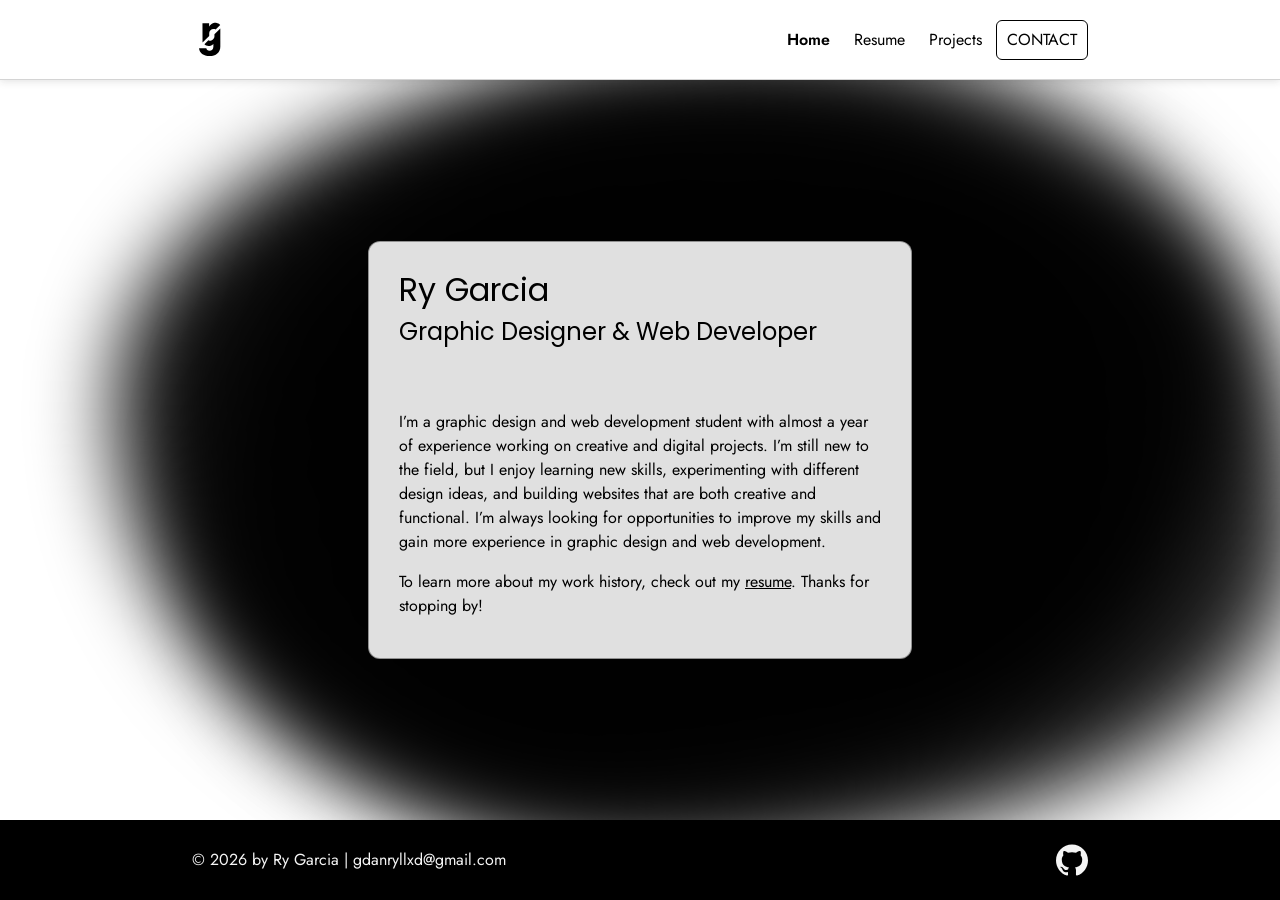
==== commit ddbb1b4b: "Standardize home HTML comments" ====
--- a/index.html
+++ b/index.html
@@ -38,7 +38,7 @@
 
     <div id="contactPopover" popover role="dialog" aria-labelledby="contactHeading">
       <div class="card">
-        <img src="images/pogi.png" alt="Ry Garcia">
+        <img src="images/ry-garcia.webp" alt="Ry Garcia" width="384" height="512" decoding="async">
         <div class="contact-details">
           <h2 id="contactHeading">Ry Garcia</h2>
           <p class="contact-bio">
@@ -53,7 +53,7 @@
       </div>
     </div>
 
-    <!-- // INTRO // -->
+    <!-- Introduction. -->
     <div class="content-wrapper">
       <div class="content-bg">
         <header>
@@ -61,7 +61,7 @@
           <p class="site-subtitle">Graphic Designer &amp; Web Developer</p>
         </header>
 
-        <!-- // ABOUT ME // -->
+        <!-- About me. -->
         <main id="main-content" tabindex="-1">
           <p>
             I’m a graphic design and web development student with almost a year
@@ -81,7 +81,7 @@
       </div>
     </div>
 
-    <!-- // FOOTER INFO, SOCIAL MEDIA // -->
+    <!-- Footer and social links. -->
     <footer>
       <p>
         © 2026 by Ry Garcia |
--- a/css/styles.css
+++ b/css/styles.css
@@ -216,8 +216,10 @@
     --ripple-x: calc(var(--column) - var(--banner-origin-column));
     --ripple-y: calc((var(--row) - var(--banner-mid-row)) * 1.3);
     --ripple-distance: hypot(var(--ripple-x), var(--ripple-y));
-    --ripple-offset-x: calc(var(--ripple-x) / max(1, var(--ripple-distance)) * var(--banner-amplitude));
-    --ripple-offset-y: calc(var(--ripple-y) / max(1, var(--ripple-distance)) * var(--banner-amplitude));
+    --ripple-angle: atan2(var(--ripple-y), var(--ripple-x));
+    --ripple-strength: min(1, var(--ripple-distance));
+    --ripple-offset-x: calc(cos(var(--ripple-angle)) * var(--ripple-strength) * var(--banner-amplitude));
+    --ripple-offset-y: calc(sin(var(--ripple-angle)) * var(--ripple-strength) * var(--banner-amplitude));
     animation: banner-ripple var(--banner-cycle) var(--ease-standard) infinite;
     animation-delay: calc(var(--ripple-distance) * 0.12s);
     background: var(--black);
@@ -441,7 +443,6 @@
 }
 
 .navWrap nav .btn {
-    anchor-name: --contact-button;
     background: var(--transparent);
     border: var(--border-thin) solid var(--black);
     border-radius: var(--radius-card);
@@ -528,19 +529,18 @@
 /* Contact popover */
 
 #contactPopover {
+    --contact-top: calc(var(--space-12) + var(--space-4) + var(--space-2));
     position: fixed;
     inset: auto;
-    position-anchor: --contact-button;
-    position-area: block-end span-inline-start;
-    position-try-fallbacks: flip-block, --contact-bottom-span-all, --contact-top-span-all;
+    inset-block-start: var(--contact-top);
+    inset-inline-start: var(--space-2);
     margin: 0;
     inline-size: min(calc(100vi - var(--space-4)), max(33.333vi, var(--contact-min-inline-size)));
     min-inline-size: 0;
     max-inline-size: calc(100vi - var(--space-4));
     block-size: var(--contact-block-size);
-    min-block-size: min(var(--contact-min-block-size), calc(100vb - var(--space-16)));
-    max-block-size: calc(100vb - var(--space-16));
-    container: contact / size;
+    min-block-size: min(var(--contact-min-block-size), calc(100vb - var(--contact-top) - var(--space-2)));
+    max-block-size: calc(100vb - var(--contact-top) - var(--space-2));
     resize: both;
     overflow: auto;
     direction: rtl;
@@ -565,24 +565,17 @@
 /* Contact popover motion */
 
 #contactPopover:popover-open {
+    animation: contact-open var(--duration-menu) var(--ease-standard);
     opacity: 1;
     pointer-events: auto;
     transform: translateY(0) scale(1);
 }
 
-@starting-style {
-    #contactPopover:popover-open {
+@keyframes contact-open {
+    from {
         opacity: 0;
         transform: translateY(calc(var(--space-1) * -1)) scale(0.985);
     }
-}
-
-@position-try --contact-bottom-span-all {
-    position-area: block-end span-all;
-}
-
-@position-try --contact-top-span-all {
-    position-area: block-start span-all;
 }
 
 #contactPopover::backdrop {
@@ -596,11 +589,12 @@
 /* Contact backdrop motion */
 
 #contactPopover:popover-open::backdrop {
+    animation: contact-backdrop-open var(--duration-menu) var(--ease-standard);
     background-color: oklch(from var(--gray-9) l c h / 50%);
 }
 
-@starting-style {
-    #contactPopover:popover-open::backdrop {
+@keyframes contact-backdrop-open {
+    from {
         background-color: var(--transparent);
     }
 }
@@ -608,8 +602,8 @@
 #contactPopover .card {
     position: relative;
     direction: ltr;
-    display: grid;
-    grid-template-columns: minmax(0, 1fr);
+    display: flex;
+    flex-wrap: wrap;
     inline-size: 100%;
     block-size: 100%;
     min-inline-size: 0;
@@ -702,42 +696,6 @@
     outline-offset: var(--border-strong);
 }
 
-/* Keep narrow popovers stacked, then add columns as their width allows. */
-@container contact (inline-size >= 24rem) and (inline-size < 28rem) {
-    #contactPopover .card {
-        display: grid;
-        grid-template-columns: var(--contact-image-size) minmax(0, 1fr);
-        align-content: center;
-        align-items: center;
-    }
-
-    #contactPopover .card > img {
-        inline-size: min(100%, var(--contact-image-size));
-        align-self: center;
-    }
-
-    #contactPopover .contact-bio {
-        display: none;
-    }
-}
-
-@container contact (inline-size >= 28rem) {
-    #contactPopover .card {
-        grid-template-columns: var(--contact-image-size) minmax(0, 1fr);
-        align-content: center;
-        align-items: center;
-    }
-
-    #contactPopover .card > img {
-        inline-size: min(100%, var(--contact-image-size));
-        align-self: center;
-    }
-
-    #contactPopover .contact-bio {
-        display: block;
-    }
-}
-
 /* Home */
 
 .home {
@@ -750,16 +708,9 @@
     position: relative;
 }
 
-/* Home motion phase */
-
-@property --home-phase {
-    syntax: "<angle>";
-    inherits: false;
-    initial-value: 0deg;
-}
-
 .home::before,
 .home::after {
+    --home-phase: 0deg;
     --home-drift-inline: 6%;
     --home-drift-block: 5%;
     --home-tilt: 8deg;
@@ -844,7 +795,78 @@
 /* Home background motion */
 
 @keyframes home-fluid-cycle {
-    to { --home-phase: 360deg; }
+    0%, 100% {
+        transform:
+            translate3d(calc(-50% + var(--home-drift-inline)), -50%, 0)
+            rotate(calc(sin(20deg) * var(--home-tilt)))
+            scale(calc(1 + var(--home-growth)));
+    }
+    8.333333% {
+        transform:
+            translate3d(calc(-50% + cos(30deg) * var(--home-drift-inline)), calc(-50% + sin(30deg) * var(--home-drift-block)), 0)
+            rotate(calc(sin(50deg) * var(--home-tilt)))
+            scale(calc(1 + cos(60deg) * var(--home-growth)));
+    }
+    16.666667% {
+        transform:
+            translate3d(calc(-50% + cos(60deg) * var(--home-drift-inline)), calc(-50% + sin(60deg) * var(--home-drift-block)), 0)
+            rotate(calc(sin(80deg) * var(--home-tilt)))
+            scale(calc(1 + cos(120deg) * var(--home-growth)));
+    }
+    25% {
+        transform:
+            translate3d(-50%, calc(-50% + var(--home-drift-block)), 0)
+            rotate(calc(sin(110deg) * var(--home-tilt)))
+            scale(calc(1 - var(--home-growth)));
+    }
+    33.333333% {
+        transform:
+            translate3d(calc(-50% + cos(120deg) * var(--home-drift-inline)), calc(-50% + sin(120deg) * var(--home-drift-block)), 0)
+            rotate(calc(sin(140deg) * var(--home-tilt)))
+            scale(calc(1 + cos(240deg) * var(--home-growth)));
+    }
+    41.666667% {
+        transform:
+            translate3d(calc(-50% + cos(150deg) * var(--home-drift-inline)), calc(-50% + sin(150deg) * var(--home-drift-block)), 0)
+            rotate(calc(sin(170deg) * var(--home-tilt)))
+            scale(calc(1 + cos(300deg) * var(--home-growth)));
+    }
+    50% {
+        transform:
+            translate3d(calc(-50% - var(--home-drift-inline)), -50%, 0)
+            rotate(calc(sin(200deg) * var(--home-tilt)))
+            scale(calc(1 + var(--home-growth)));
+    }
+    58.333333% {
+        transform:
+            translate3d(calc(-50% + cos(210deg) * var(--home-drift-inline)), calc(-50% + sin(210deg) * var(--home-drift-block)), 0)
+            rotate(calc(sin(230deg) * var(--home-tilt)))
+            scale(calc(1 + cos(420deg) * var(--home-growth)));
+    }
+    66.666667% {
+        transform:
+            translate3d(calc(-50% + cos(240deg) * var(--home-drift-inline)), calc(-50% + sin(240deg) * var(--home-drift-block)), 0)
+            rotate(calc(sin(260deg) * var(--home-tilt)))
+            scale(calc(1 + cos(480deg) * var(--home-growth)));
+    }
+    75% {
+        transform:
+            translate3d(-50%, calc(-50% - var(--home-drift-block)), 0)
+            rotate(calc(sin(290deg) * var(--home-tilt)))
+            scale(calc(1 - var(--home-growth)));
+    }
+    83.333333% {
+        transform:
+            translate3d(calc(-50% + cos(300deg) * var(--home-drift-inline)), calc(-50% + sin(300deg) * var(--home-drift-block)), 0)
+            rotate(calc(sin(320deg) * var(--home-tilt)))
+            scale(calc(1 + cos(600deg) * var(--home-growth)));
+    }
+    91.666667% {
+        transform:
+            translate3d(calc(-50% + cos(330deg) * var(--home-drift-inline)), calc(-50% + sin(330deg) * var(--home-drift-block)), 0)
+            rotate(calc(sin(350deg) * var(--home-tilt)))
+            scale(calc(1 + cos(660deg) * var(--home-growth)));
+    }
 }
 
 /* Resume sections */
@@ -947,23 +969,6 @@
     background: var(--black);
     border-color: var(--black);
     color: var(--white);
-}
-
-.project-placeholder-art {
-    aspect-ratio: 16 / 10;
-    background: var(--gray-2);
-}
-
-.project-label {
-    align-self: start;
-    background: var(--transparent);
-    border: var(--border-thin) solid var(--gray-9);
-    color: var(--gray-9);
-    margin: 0;
-    padding: var(--space-button) var(--space-2-5);
-    text-transform: uppercase;
-    border-radius: var(--radius-card);
-
 }
 
 .corruption-poster img {
@@ -1093,6 +1098,11 @@
 
 @media screen and (min-width: 650px) {
 
+    #contactPopover {
+        --contact-top: calc(var(--space-16) + var(--space-4) + var(--space-2));
+        inset-inline-start: var(--bar-inline-inset);
+    }
+
     #navToggle {
         display: none;
     }
@@ -1203,6 +1213,11 @@
 /* Reduced motion */
 
 @media (prefers-reduced-motion: reduce) {
+    #contactPopover:popover-open,
+    #contactPopover:popover-open::backdrop {
+        animation: none;
+    }
+
     .navWrap nav,
     .navToggleLabel > span,
     .navToggleLabel > span::before,
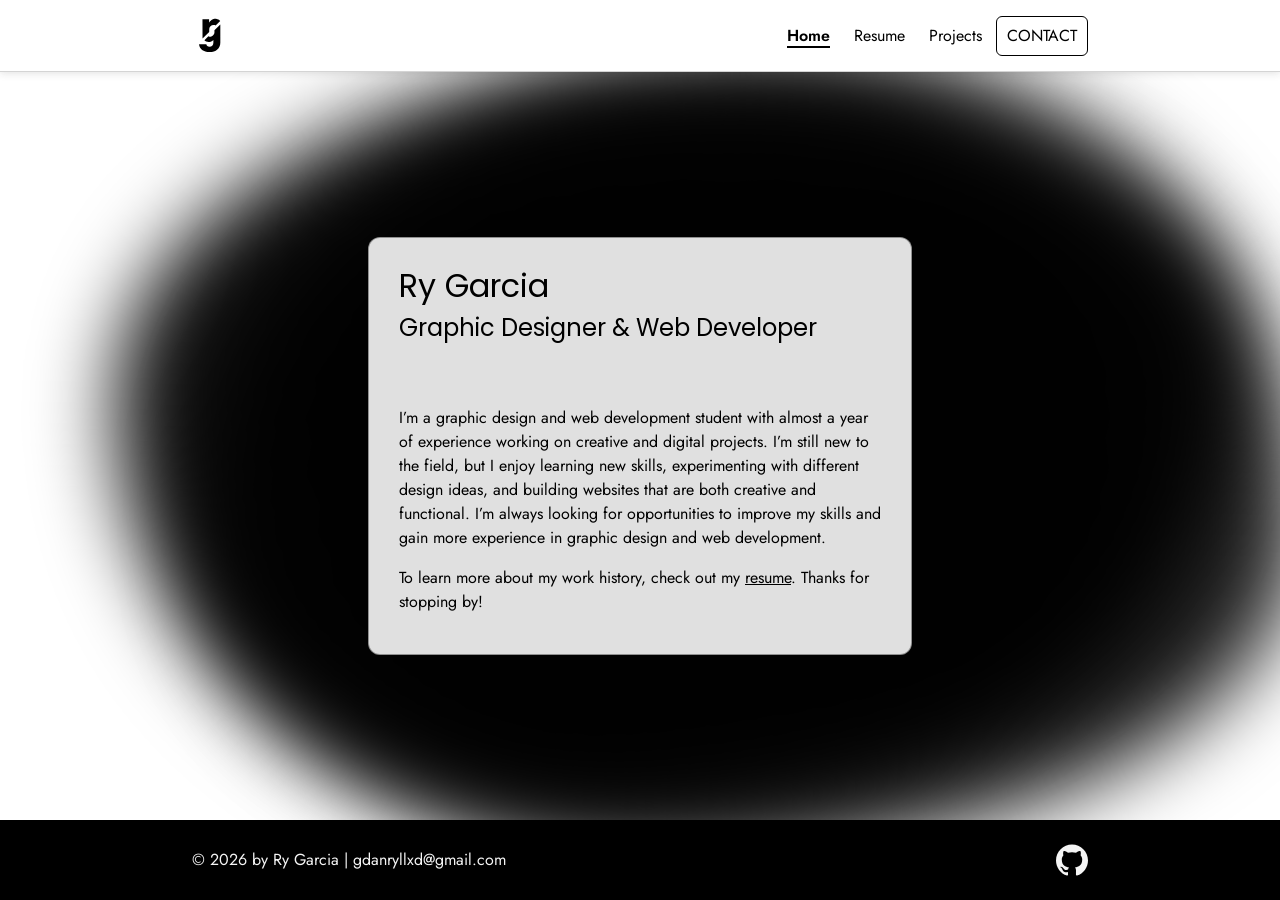
==== commit f9b4708b: "Replace placeholder contact details sitewide" ====
--- a/index.html
+++ b/index.html
@@ -46,8 +46,7 @@
             new skills, exploring creative ideas, and building websites that are
             both creative and functional.
           </p>
-          <p><a href="mailto:ry.garcia@example.com">ry.garcia@example.com</a></p>
-          <p><a href="tel:+13035550142">(303) 555-0142</a></p>
+          <p><a href="mailto:gdanryllxd@gmail.com">gdanryllxd@gmail.com</a></p>
         </div>
         <button type="button" popovertarget="contactPopover" popovertargetaction="hide" aria-label="Close contact" autofocus>&#215;</button>
       </div>
--- a/css/styles.css
+++ b/css/styles.css
@@ -1,13 +1,11 @@
-/* Custom properties and base styles */
+/* Define shared colors, typography, and spacing. */
 
 :root {
     --neutral: oklch(45% 0 0);
 
     --gray-1: oklch(from var(--neutral) 97% c h);
-    --gray-2: oklch(from var(--neutral) 92% c h);
     --gray-3: oklch(from var(--neutral) 87% c h);
     --gray-4: oklch(from var(--neutral) 78% c h);
-    --gray-5: oklch(from var(--neutral) 68% c h);
     --gray-6: oklch(from var(--neutral) 58% c h);
     --gray-7: oklch(from var(--neutral) 48% c h);
     --gray-8: oklch(from var(--neutral) 38% c h);
@@ -63,7 +61,6 @@
     --tracking-wide: 0.1em;
     --font-weight-regular: 400;
     --font-weight-semibold: 600;
-    --opacity-muted: 0.5;
 
     --logo-assembly-duration: 1.8s;
     --logo-assembly-delay: 0.35s;
@@ -120,7 +117,7 @@
     font-size: var(--text-md);
 }
 
-/* Shared layout */
+/* Align page content within one shared wrapper. */
 
 .content-wrapper {
     margin-block: 0;
@@ -160,7 +157,7 @@
     outline-offset: var(--border-strong);
 }
 
-/* Header and banner */
+/* Layer the header text above the animated banner. */
 
 .resume header {
     --banner-dot-size: 0.0625rem;
@@ -185,7 +182,7 @@
     z-index: 2;
 }
 
-/* Banner dot surface */
+/* Arrange the banner dots on a responsive grid. */
 
 .banner-field {
     --banner-columns: 48;
@@ -229,7 +226,7 @@
     opacity: 0.65;
 }
 
-/* Banner ripple motion */
+/* Move the dots in a wave across the header. */
 
 @keyframes banner-ripple {
     0%, 12%, 52%, 100% {
@@ -248,7 +245,7 @@
     }
 }
 
-/* Banner ripple phases */
+/* Offset the wave timing across the grid. */
 
 .banner-dot:nth-child(2) { --column: 1; }
 .banner-dot:nth-child(3) { --column: 2; }
@@ -298,7 +295,7 @@
 .banner-dot:nth-child(47) { --column: 46; }
 .banner-dot:nth-child(48) { --column: 47; }
 
-/* Navigation */
+/* Support desktop links and the mobile navigation toggle. */
 
 .navLogo {
     display: grid;
@@ -316,10 +313,12 @@
 }
 
 .navWrap {
+    --nav-padding-block: var(--space-2-5);
+    --nav-underline-offset: var(--space-1);
     position: sticky;
     inset-block-start: 0;
     z-index: var(--z-navigation);
-    min-block-size: calc(var(--space-12) + var(--space-4));
+    min-block-size: calc(var(--space-12) + var(--space-2));
     inline-size: 100%;
     background-color: var(--white);
     -webkit-backdrop-filter: blur(var(--space-3));
@@ -408,7 +407,7 @@
     display: block;
     text-decoration: none;
     inline-size: 100%;
-    padding: var(--space-3) var(--space-4);
+    padding: var(--nav-padding-block) var(--space-4);
     color: var(--black);
     font-family: var(--body-font);
     border-block-end: var(--border-thin) solid var(--gray-3);
@@ -419,7 +418,7 @@
     content: "";
     position: absolute;
     inset-inline: var(--space-4);
-    inset-block-end: 0;
+    inset-block-end: var(--nav-underline-offset);
     block-size: var(--border-strong);
     background: var(--black);
     opacity: 0;
@@ -429,6 +428,11 @@
 .navWrap nav .current-page {
     color: var(--black);
     font-weight: var(--font-weight-semibold);
+}
+
+/* Keep the active underline aligned with the hover underline. */
+.navWrap nav .current-page::after {
+    opacity: 1;
 }
 
 .navWrap nav ul li a:hover,
@@ -484,7 +488,7 @@
     transform: rotate(-45deg);
 }
 
-/* Links */
+/* Share link colors across the site. */
 
 a {
     color: var(--gray-9);
@@ -498,14 +502,23 @@
 footer a {
     color: var(--gray-1);
     text-decoration: none;
+    transition: color var(--duration-fast) var(--ease-standard);
 }
 
 footer a:hover {
-    color: var(--green);
+    color: var(--footer-hover-color);
     text-decoration: none;
 }
 
-/* Button */
+/* Make keyboard focus clear against the black footer. */
+footer a:focus-visible {
+    color: var(--footer-hover-color);
+    outline: var(--border-strong) solid var(--white);
+    outline-offset: var(--space-1);
+    text-decoration: underline;
+}
+
+/* Keep shared buttons consistent. */
 
 .btn {
     background: var(--gray-9);
@@ -526,7 +539,7 @@
     color: var(--gray-1);
 }
 
-/* Contact popover */
+/* Lay out the contact details and portrait. */
 
 #contactPopover {
     --contact-top: calc(var(--space-12) + var(--space-4) + var(--space-2));
@@ -562,7 +575,7 @@
         overlay var(--duration-menu) allow-discrete;
 }
 
-/* Contact popover motion */
+/* Ease the contact panel into view. */
 
 #contactPopover:popover-open {
     animation: contact-open var(--duration-menu) var(--ease-standard);
@@ -586,7 +599,7 @@
         overlay var(--duration-menu) allow-discrete;
 }
 
-/* Contact backdrop motion */
+/* Fade the backdrop behind the contact panel. */
 
 #contactPopover:popover-open::backdrop {
     animation: contact-backdrop-open var(--duration-menu) var(--ease-standard);
@@ -647,10 +660,6 @@
 
 #contactPopover p {
     margin: 0;
-}
-
-#contactPopover .contact-bio {
-    display: block;
 }
 
 #contactPopover a {
@@ -696,7 +705,7 @@
     outline-offset: var(--border-strong);
 }
 
-/* Home */
+/* Layer the home content over the animated background. */
 
 .home {
     background: var(--white);
@@ -792,7 +801,7 @@
 }
 
 
-/* Home background motion */
+/* Let the background drift through a repeating cycle. */
 
 @keyframes home-fluid-cycle {
     0%, 100% {
@@ -869,7 +878,7 @@
     }
 }
 
-/* Resume sections */
+/* Separate resume sections with shared spacing. */
 
 .resume-section {
     margin-block-end: var(--space-8);
@@ -881,7 +890,7 @@
     padding-block-end: var(--space-2);
 }
 
-/* Work experience */
+/* Align work details with their summaries. */
 
 .work-item {
     margin-block: var(--space-7);
@@ -895,7 +904,7 @@
     margin-block-start: 0;
 }
 
-/* Education */
+/* Group each education entry with consistent spacing. */
 
 .education-item {
     margin-block: var(--space-7);
@@ -905,7 +914,7 @@
     margin: 0;
 }
 
-/* Projects */
+/* Reuse one card layout for all projects. */
 
 .project-wrapper {
     display: grid;
@@ -936,7 +945,7 @@
     object-fit: cover;
 }
 
-/* DIMENSIONS project cover */
+/* Frame the Dimensions thumbnail against black. */
 
 .project-item .dimensions-cover {
     background: var(--black);
@@ -975,18 +984,15 @@
     object-position: top;
 }
 
-/* SVG assembly motion */
+/* Assemble the existing logo when motion is allowed. */
 
 @media (prefers-reduced-motion: no-preference) {
-    .navLogo .logo,
-    .monogram {
+    .navLogo .logo {
         overflow: visible;
     }
 
     .navLogo .logo-r,
-    .navLogo .logo-g,
-    .monogram .logo-r,
-    .monogram .logo-g {
+    .navLogo .logo-g {
         transform-box: view-box;
         animation-duration: var(--logo-assembly-duration);
         animation-delay: var(--logo-assembly-delay);
@@ -995,13 +1001,11 @@
         animation-fill-mode: backwards;
     }
 
-    .navLogo .logo-g,
-    .monogram .logo-g {
+    .navLogo .logo-g {
         animation-name: logo-g-assemble;
     }
 
-    .navLogo .logo-r,
-    .monogram .logo-r {
+    .navLogo .logo-r {
         animation-name: logo-r-assemble;
     }
 }
@@ -1047,9 +1051,10 @@
     96%, 100% { transform: none; }
 }
 
-/* Footer */
+/* Align footer text with the social links. */
 
 footer {
+    --footer-hover-color: var(--gray-4);
     background: var(--black);
     color: var(--gray-1);
     display: flex;
@@ -1090,13 +1095,9 @@
     block-size: var(--space-8);
 }
 
-.socials a:hover .github-icon {
-    color: var(--green);
-}
-
-/* Wider screens */
-
-@media screen and (min-width: 650px) {
+/* Expand navigation and content on wider screens. */
+
+@media screen and (min-width: 40.625rem) {
 
     #contactPopover {
         --contact-top: calc(var(--space-16) + var(--space-4) + var(--space-2));
@@ -1108,7 +1109,8 @@
     }
 
     .navWrap {
-        min-block-size: calc(var(--space-16) + var(--space-4));
+        --nav-padding-block: var(--space-1);
+        min-block-size: calc(var(--space-16) + var(--space-2));
     }
 
     footer {
@@ -1136,13 +1138,13 @@
 
     .navWrap nav ul li a {
         inline-size: auto;
-        padding: var(--space-2) var(--space-2-5);
+        padding: var(--nav-padding-block) var(--space-2-5);
         border: 0;
     }
 
     .navWrap nav ul li a::after {
         inset-inline: var(--space-2-5);
-        inset-block-end: calc(-1 * var(--space-5));
+        inset-block-end: var(--nav-underline-offset);
     }
 
     .navWrap nav .btn {
@@ -1158,9 +1160,7 @@
     }
 
     .project-wrapper {
-        display: grid;
         grid-template-columns: repeat(2, 1fr);
-        gap: var(--space-5);
     }
 
     .resume header::before {
@@ -1173,7 +1173,7 @@
 }
 
 
-@media screen and (min-width: 860px) {
+@media screen and (min-width: 53.75rem) {
 
     .project-wrapper {
         grid-template-columns: repeat(3, minmax(0, 1fr));
@@ -1185,19 +1185,16 @@
         gap: var(--space-5);
     }
 
-    footer {
-        padding-inline: var(--bar-inline-inset);
-    }
-}
-
-/* Compact banner dot surface */
-
-@media (max-width: 1100px) {
+}
+
+/* Reduce the banner grid on compact screens. */
+
+@media (max-width: 68.75rem) {
     .banner-field { --banner-columns: 36; }
     .banner-dot:nth-child(n + 37) { display: none; }
 }
 
-@media (max-width: 649px) {
+@media (max-width: 40.5625rem) {
     .banner-field {
         --banner-columns: 24;
         --banner-rows: 8;
@@ -1210,7 +1207,7 @@
     }
 }
 
-/* Reduced motion */
+/* Disable nonessential motion when requested. */
 
 @media (prefers-reduced-motion: reduce) {
     #contactPopover:popover-open,
@@ -1218,6 +1215,7 @@
         animation: none;
     }
 
+    footer a,
     .navWrap nav,
     .navToggleLabel > span,
     .navToggleLabel > span::before,
